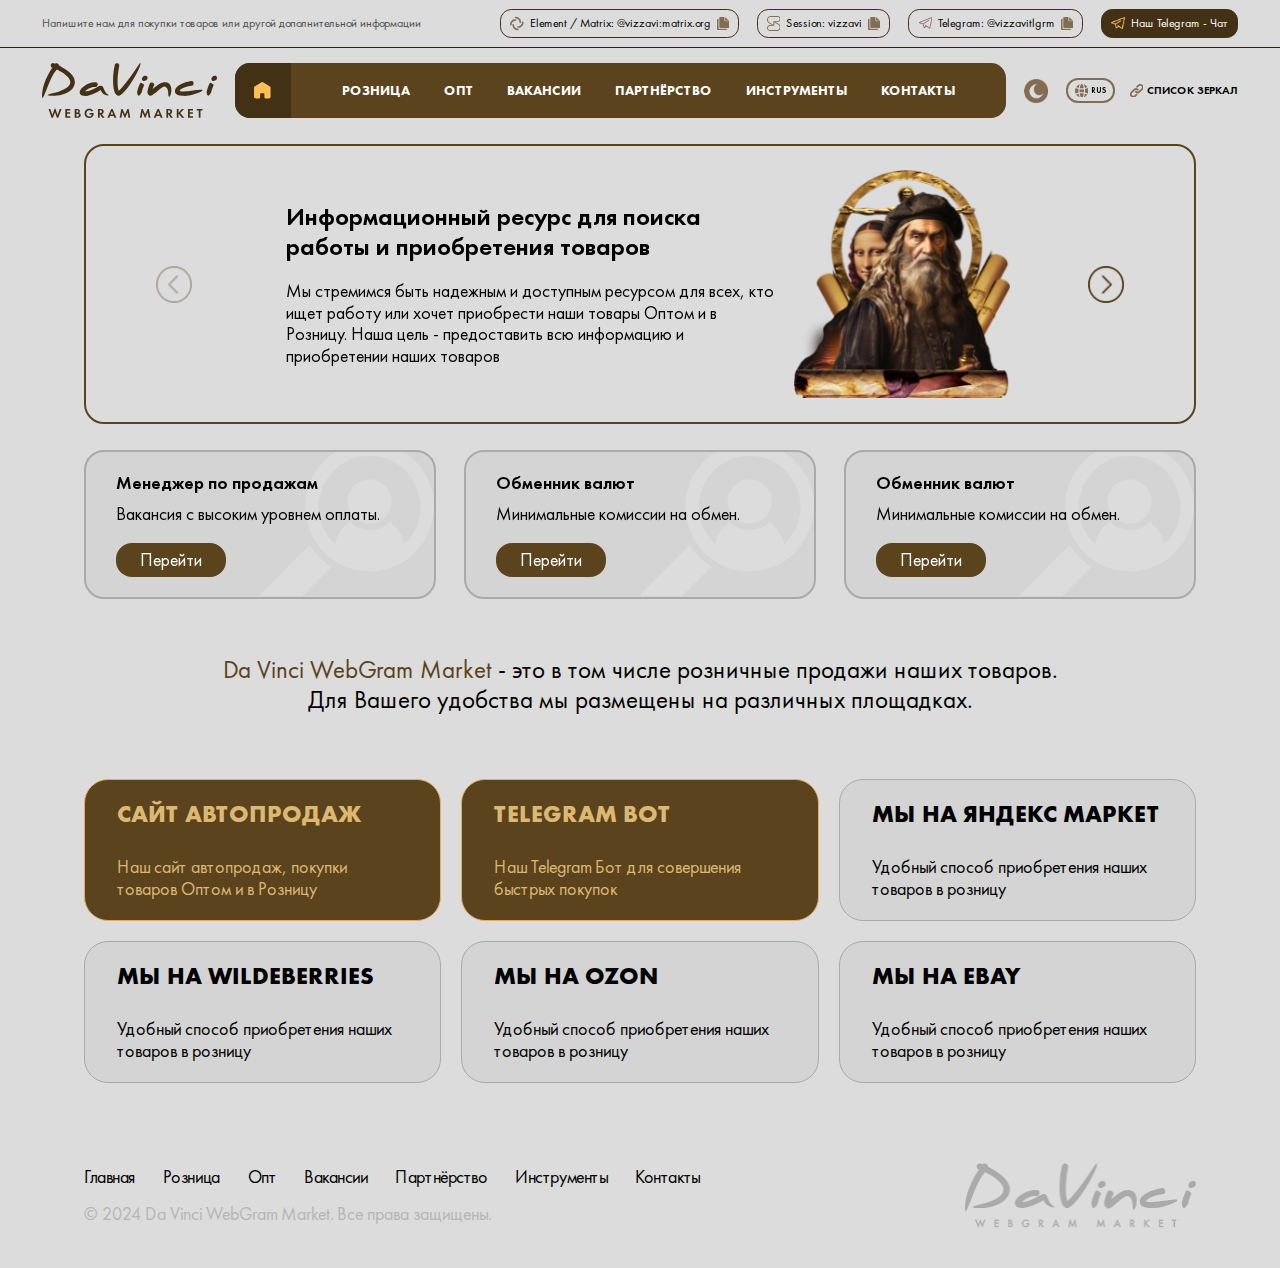
==== index.html @ bd1dcdf9 "first commit" ====
<!DOCTYPE html>
<html data-theme="light" lang="ru">

<head>
    <meta charset="UTF-8">
    <meta name="viewport" content="width=device-width, initial-scale=1.0">
    <meta name="description" content="">
    <meta name="keywords" content="">
    <link rel="stylesheet" href="css/libs.min.css">
    <link rel="stylesheet" href="css/style.min.css">
    <title>Главная</title>
</head>


<body class="m-page">
    <div class="wrapper">
        <header class="header">
            <div class="header-top">
                <div class="container">
                    <div class="header-top__inner">
                        <div class="header-top__hint text16">
                            Напишите нам для покупки товаров или другой дополнительной информации
                        </div>

                        <div class="header-top__nav">
                            <div class="header-btn">
                                <svg xmlns="http://www.w3.org/2000/svg" xmlns:v="https://svgstorm.com" viewBox="0 0 672 747" width="672" height="747">
                                    <g fill="None" fill-opacity="0.0" stroke="#000000" stroke-opacity="0.00" stroke-width="0.3">
                                        <path d="
M 0.00 403.00 
C 0.50 403.00 1.00 403.00 1.00 403.00
C 1.00 374.04 12.32 341.80 23.31 316.31 C 34.29 290.81 48.63 270.39 66.75 249.75 C 84.88 229.11 102.17 213.46 125.23 199.23 C 148.29 185.00 175.20 172.33 202.07 166.07 C 228.94 159.82 269.58 150.82 294.23 166.77 C 318.88 182.72 313.01 228.54 285.31 236.30 C 257.60 244.07 220.52 241.16 194.92 254.92 C 169.33 268.69 150.06 278.45 130.25 300.25 C 110.44 322.05 101.31 342.58 90.22 369.22 C 79.14 395.87 89.04 434.64 68.25 457.25 C 47.45 479.85 6.36 465.00 0.00 437.00
L 0.00 747.00
L 672.00 747.00
L 672.00 344.00
C 668.80 372.00 660.78 404.70 649.08 430.08 C 637.37 455.45 624.08 476.08 605.75 496.75 C 587.43 517.42 570.44 533.04 547.30 547.30 C 524.17 561.56 497.68 574.47 470.78 580.78 C 443.87 587.09 402.31 596.21 377.77 580.23 C 353.23 564.25 358.68 519.25 386.08 511.08 C 413.47 502.90 451.52 505.89 477.08 492.08 C 502.63 478.26 521.96 468.57 541.75 446.75 C 561.55 424.93 570.70 404.43 581.78 377.78 C 592.85 351.12 582.96 312.37 603.75 289.75 C 624.54 267.14 665.67 281.96 672.00 310.00
L 672.00 0.00
L 0.00 0.00
L 0.00 403.00
M 303.00 37.00 
C 329.59 39.57 361.33 47.02 385.68 57.32 C 410.03 67.62 430.51 79.87 450.75 96.25 C 470.99 112.62 485.77 127.95 500.77 149.23 C 515.77 170.51 528.05 191.49 536.78 217.22 C 545.50 242.96 552.16 276.01 552.00 305.00 C 551.84 333.99 522.34 356.19 493.77 343.23 C 465.21 330.27 470.97 293.64 466.01 267.99 C 461.04 242.35 449.59 216.52 434.08 195.92 C 418.57 175.32 403.04 159.16 380.75 146.25 C 358.46 133.34 329.86 120.43 303.00 120.00 C 276.14 119.57 241.43 113.34 241.02 78.98 C 240.62 44.61 273.71 34.17 303.00 37.00
M 169.00 400.00 
C 202.46 405.43 201.79 441.84 204.00 468.00 C 206.20 494.17 218.96 521.65 232.75 543.25 C 246.55 564.84 262.21 581.19 283.70 595.30 C 305.18 609.42 331.04 622.63 357.22 625.78 C 383.41 628.93 419.66 625.37 428.92 657.08 C 438.19 688.78 411.26 711.54 382.00 710.00 C 352.74 708.46 321.73 702.95 295.92 693.08 C 270.12 683.20 250.10 672.29 228.75 656.25 C 207.41 640.21 193.44 626.20 176.75 605.25 C 160.05 584.31 150.20 564.10 139.07 538.93 C 127.95 513.75 124.17 482.52 121.00 454.00 C 117.83 425.48 135.15 394.50 169.00 400.00 Z" />
                                    </g>
                                    <g fill="None" fill-opacity="0.0" stroke="#FEBE51" stroke-opacity="0.98" stroke-width="0.3">
                                        <path d="
M 303.00 37.00 
C 273.71 34.17 240.62 44.61 241.02 78.98 C 241.43 113.34 276.14 119.57 303.00 120.00 C 329.86 120.43 358.46 133.34 380.75 146.25 C 403.04 159.16 418.57 175.32 434.08 195.92 C 449.59 216.52 461.04 242.35 466.01 267.99 C 470.97 293.64 465.21 330.27 493.77 343.23 C 522.34 356.19 551.84 333.99 552.00 305.00 C 552.16 276.01 545.50 242.96 536.78 217.22 C 528.05 191.49 515.77 170.51 500.77 149.23 C 485.77 127.95 470.99 112.62 450.75 96.25 C 430.51 79.87 410.03 67.62 385.68 57.32 C 361.33 47.02 329.59 39.57 303.00 37.00 Z" />
                                    </g>
                                    <g fill="None" fill-opacity="0.0" stroke="#FEBE50" stroke-opacity="0.98" stroke-width="0.3">
                                        <path d="
M 1.00 403.00 
C 1.00 405.84 1.79 409.98 0.00 412.00
L 0.00 437.00
C 6.36 465.00 47.45 479.85 68.25 457.25 C 89.04 434.64 79.14 395.87 90.22 369.22 C 101.31 342.58 110.44 322.05 130.25 300.25 C 150.06 278.45 169.33 268.69 194.92 254.92 C 220.52 241.16 257.60 244.07 285.31 236.30 C 313.01 228.54 318.88 182.72 294.23 166.77 C 269.58 150.82 228.94 159.82 202.07 166.07 C 175.20 172.33 148.29 185.00 125.23 199.23 C 102.17 213.46 84.88 229.11 66.75 249.75 C 48.63 270.39 34.29 290.81 23.31 316.31 C 12.32 341.80 1.00 374.04 1.00 403.00 Z" />
                                    </g>
                                    <g fill="None" fill-opacity="0.0" stroke="#FEBE51" stroke-opacity="0.98" stroke-width="0.3">
                                        <path d="
M 672.00 344.00 
L 672.00 310.00
C 665.67 281.96 624.54 267.14 603.75 289.75 C 582.96 312.37 592.85 351.12 581.78 377.78 C 570.70 404.43 561.55 424.93 541.75 446.75 C 521.96 468.57 502.63 478.26 477.08 492.08 C 451.52 505.89 413.47 502.90 386.08 511.08 C 358.68 519.25 353.23 564.25 377.77 580.23 C 402.31 596.21 443.87 587.09 470.78 580.78 C 497.68 574.47 524.17 561.56 547.30 547.30 C 570.44 533.04 587.43 517.42 605.75 496.75 C 624.08 476.08 637.37 455.45 649.08 430.08 C 660.78 404.70 668.80 372.00 672.00 344.00 Z" />
                                    </g>
                                    <g fill="None" fill-opacity="0.0" stroke="#FEBE50" stroke-opacity="0.98" stroke-width="0.3">
                                        <path d="
M 169.00 400.00 
C 135.15 394.50 117.83 425.48 121.00 454.00 C 124.17 482.52 127.95 513.75 139.07 538.93 C 150.20 564.10 160.05 584.31 176.75 605.25 C 193.44 626.20 207.41 640.21 228.75 656.25 C 250.10 672.29 270.12 683.20 295.92 693.08 C 321.73 702.95 352.74 708.46 382.00 710.00 C 411.26 711.54 438.19 688.78 428.92 657.08 C 419.66 625.37 383.41 628.93 357.22 625.78 C 331.04 622.63 305.18 609.42 283.70 595.30 C 262.21 581.19 246.55 564.84 232.75 543.25 C 218.96 521.65 206.20 494.17 204.00 468.00 C 201.79 441.84 202.46 405.43 169.00 400.00 Z" />
                                    </g>
                                    <g fill="None" fill-opacity="0.0" stroke="#FFC153" stroke-opacity="0.28" stroke-width="0.3">
                                        <path d="
M 0.00 412.00 
C 1.79 409.98 1.00 405.84 1.00 403.00
C 1.00 403.00 0.50 403.00 0.00 403.00
L 0.00 412.00 Z" />
                                    </g>
                                    <g fill="#000000" fill-opacity="0.00" stroke="None">
                                        <path d="
M 0.00 403.00 
C 0.50 403.00 1.00 403.00 1.00 403.00
C 1.00 374.04 12.32 341.80 23.31 316.31 C 34.29 290.81 48.63 270.39 66.75 249.75 C 84.88 229.11 102.17 213.46 125.23 199.23 C 148.29 185.00 175.20 172.33 202.07 166.07 C 228.94 159.82 269.58 150.82 294.23 166.77 C 318.88 182.72 313.01 228.54 285.31 236.30 C 257.60 244.07 220.52 241.16 194.92 254.92 C 169.33 268.69 150.06 278.45 130.25 300.25 C 110.44 322.05 101.31 342.58 90.22 369.22 C 79.14 395.87 89.04 434.64 68.25 457.25 C 47.45 479.85 6.36 465.00 0.00 437.00
L 0.00 747.00
L 672.00 747.00
L 672.00 344.00
C 668.80 372.00 660.78 404.70 649.08 430.08 C 637.37 455.45 624.08 476.08 605.75 496.75 C 587.43 517.42 570.44 533.04 547.30 547.30 C 524.17 561.56 497.68 574.47 470.78 580.78 C 443.87 587.09 402.31 596.21 377.77 580.23 C 353.23 564.25 358.68 519.25 386.08 511.08 C 413.47 502.90 451.52 505.89 477.08 492.08 C 502.63 478.26 521.96 468.57 541.75 446.75 C 561.55 424.93 570.70 404.43 581.78 377.78 C 592.85 351.12 582.96 312.37 603.75 289.75 C 624.54 267.14 665.67 281.96 672.00 310.00
L 672.00 0.00
L 0.00 0.00
L 0.00 403.00
M 303.00 37.00 
C 329.59 39.57 361.33 47.02 385.68 57.32 C 410.03 67.62 430.51 79.87 450.75 96.25 C 470.99 112.62 485.77 127.95 500.77 149.23 C 515.77 170.51 528.05 191.49 536.78 217.22 C 545.50 242.96 552.16 276.01 552.00 305.00 C 551.84 333.99 522.34 356.19 493.77 343.23 C 465.21 330.27 470.97 293.64 466.01 267.99 C 461.04 242.35 449.59 216.52 434.08 195.92 C 418.57 175.32 403.04 159.16 380.75 146.25 C 358.46 133.34 329.86 120.43 303.00 120.00 C 276.14 119.57 241.43 113.34 241.02 78.98 C 240.62 44.61 273.71 34.17 303.00 37.00
M 169.00 400.00 
C 202.46 405.43 201.79 441.84 204.00 468.00 C 206.20 494.17 218.96 521.65 232.75 543.25 C 246.55 564.84 262.21 581.19 283.70 595.30 C 305.18 609.42 331.04 622.63 357.22 625.78 C 383.41 628.93 419.66 625.37 428.92 657.08 C 438.19 688.78 411.26 711.54 382.00 710.00 C 352.74 708.46 321.73 702.95 295.92 693.08 C 270.12 683.20 250.10 672.29 228.75 656.25 C 207.41 640.21 193.44 626.20 176.75 605.25 C 160.05 584.31 150.20 564.10 139.07 538.93 C 127.95 513.75 124.17 482.52 121.00 454.00 C 117.83 425.48 135.15 394.50 169.00 400.00 Z" />
                                    </g>
                                    <g fill="#FEBE51" fill-opacity="0.98" stroke="None">
                                        <path d="
M 303.00 37.00 
C 273.71 34.17 240.62 44.61 241.02 78.98 C 241.43 113.34 276.14 119.57 303.00 120.00 C 329.86 120.43 358.46 133.34 380.75 146.25 C 403.04 159.16 418.57 175.32 434.08 195.92 C 449.59 216.52 461.04 242.35 466.01 267.99 C 470.97 293.64 465.21 330.27 493.77 343.23 C 522.34 356.19 551.84 333.99 552.00 305.00 C 552.16 276.01 545.50 242.96 536.78 217.22 C 528.05 191.49 515.77 170.51 500.77 149.23 C 485.77 127.95 470.99 112.62 450.75 96.25 C 430.51 79.87 410.03 67.62 385.68 57.32 C 361.33 47.02 329.59 39.57 303.00 37.00 Z" />
                                    </g>
                                    <g fill="#FEBE50" fill-opacity="0.98" stroke="None">
                                        <path d="
M 1.00 403.00 
C 1.00 405.84 1.79 409.98 0.00 412.00
L 0.00 437.00
C 6.36 465.00 47.45 479.85 68.25 457.25 C 89.04 434.64 79.14 395.87 90.22 369.22 C 101.31 342.58 110.44 322.05 130.25 300.25 C 150.06 278.45 169.33 268.69 194.92 254.92 C 220.52 241.16 257.60 244.07 285.31 236.30 C 313.01 228.54 318.88 182.72 294.23 166.77 C 269.58 150.82 228.94 159.82 202.07 166.07 C 175.20 172.33 148.29 185.00 125.23 199.23 C 102.17 213.46 84.88 229.11 66.75 249.75 C 48.63 270.39 34.29 290.81 23.31 316.31 C 12.32 341.80 1.00 374.04 1.00 403.00 Z" />
                                    </g>
                                    <g fill="#FEBE51" fill-opacity="0.98" stroke="None">
                                        <path d="
M 672.00 344.00 
L 672.00 310.00
C 665.67 281.96 624.54 267.14 603.75 289.75 C 582.96 312.37 592.85 351.12 581.78 377.78 C 570.70 404.43 561.55 424.93 541.75 446.75 C 521.96 468.57 502.63 478.26 477.08 492.08 C 451.52 505.89 413.47 502.90 386.08 511.08 C 358.68 519.25 353.23 564.25 377.77 580.23 C 402.31 596.21 443.87 587.09 470.78 580.78 C 497.68 574.47 524.17 561.56 547.30 547.30 C 570.44 533.04 587.43 517.42 605.75 496.75 C 624.08 476.08 637.37 455.45 649.08 430.08 C 660.78 404.70 668.80 372.00 672.00 344.00 Z" />
                                    </g>
                                    <g fill="#FEBE50" fill-opacity="0.98" stroke="None">
                                        <path d="
M 169.00 400.00 
C 135.15 394.50 117.83 425.48 121.00 454.00 C 124.17 482.52 127.95 513.75 139.07 538.93 C 150.20 564.10 160.05 584.31 176.75 605.25 C 193.44 626.20 207.41 640.21 228.75 656.25 C 250.10 672.29 270.12 683.20 295.92 693.08 C 321.73 702.95 352.74 708.46 382.00 710.00 C 411.26 711.54 438.19 688.78 428.92 657.08 C 419.66 625.37 383.41 628.93 357.22 625.78 C 331.04 622.63 305.18 609.42 283.70 595.30 C 262.21 581.19 246.55 564.84 232.75 543.25 C 218.96 521.65 206.20 494.17 204.00 468.00 C 201.79 441.84 202.46 405.43 169.00 400.00 Z" />
                                    </g>
                                    <g fill="#FFC153" fill-opacity="0.28" stroke="None">
                                        <path d="
M 0.00 412.00 
C 1.79 409.98 1.00 405.84 1.00 403.00
C 1.00 403.00 0.50 403.00 0.00 403.00
L 0.00 412.00 Z" />
                                    </g>
                                </svg>
                                <div class="header-btn__title">
                                    Element / Matrix: @vizzavi:matrix.org
                                </div>
                                <button data-copy="@vizzavi:matrix.org" class="header-btn__copy copy-btn">
                                    <img class="_view1" src="img/copy.png" alt="">
                                    <img class="_view2" src="img/copy3.png" alt="">
                                </button>
                            </div>
                            <div class="header-btn">
                                <svg xmlns="http://www.w3.org/2000/svg" xmlns:v="https://svgstorm.com" viewBox="0 0 672 747" width="672" height="747">
                                    <g fill="None" fill-opacity="0.0" stroke="#000000" stroke-opacity="0.00" stroke-width="0.3">
                                        <path d="
M 0.00 176.00 
C 6.53 78.52 92.73 1.00 190.00 1.00
C 189.96 1.00 190.00 0.00 190.00 0.00
L 0.00 0.00
L 0.00 176.00 Z" />
                                    </g>
                                    <g fill="None" fill-opacity="0.0" stroke="#FFBD54" stroke-opacity="0.25" stroke-width="0.3">
                                        <path d="
M 190.00 1.00 
C 213.00 1.00 236.00 1.00 259.00 1.00
C 258.96 1.00 259.00 0.00 259.00 0.00
L 190.00 0.00
C 190.00 0.00 189.96 1.00 190.00 1.00 Z" />
                                    </g>
                                    <g fill="None" fill-opacity="0.0" stroke="#FEBE50" stroke-opacity="0.44" stroke-width="0.3">
                                        <path d="
M 259.00 1.00 
C 310.33 1.00 361.67 1.00 413.00 1.00
C 412.96 1.00 413.00 0.00 413.00 0.00
L 259.00 0.00
C 259.00 0.00 258.96 1.00 259.00 1.00 Z" />
                                    </g>
                                    <g fill="None" fill-opacity="0.0" stroke="#FFBD53" stroke-opacity="0.25" stroke-width="0.3">
                                        <path d="
M 413.00 1.00 
C 449.33 1.00 485.67 1.00 522.00 1.00
C 521.96 1.00 522.00 0.00 522.00 0.00
L 413.00 0.00
C 413.00 0.00 412.96 1.00 413.00 1.00 Z" />
                                    </g>
                                    <g fill="None" fill-opacity="0.0" stroke="#000000" stroke-opacity="0.00" stroke-width="0.3">
                                        <path d="
M 522.00 1.00 
C 598.02 1.00 665.42 62.68 672.00 138.00
L 672.00 0.00
L 522.00 0.00
C 522.00 0.00 521.96 1.00 522.00 1.00 Z" />
                                    </g>
                                    <g fill="None" fill-opacity="0.0" stroke="#FEBE51" stroke-opacity="0.98" stroke-width="0.3">
                                        <path d="
M 0.00 176.00 
L 0.00 182.00
C 1.63 187.26 1.69 195.81 0.00 201.00
L 0.00 205.00
C 3.09 229.19 10.67 257.62 21.77 279.23 C 32.87 300.84 45.27 317.34 62.25 334.75 C 79.23 352.16 99.65 362.16 119.70 374.30 C 139.74 386.45 161.67 396.28 181.69 408.31 C 201.72 420.33 225.87 428.93 241.00 446.00
C 212.43 447.53 176.19 447.17 148.00 447.00 C 119.81 446.83 94.99 455.40 72.75 468.75 C 50.51 482.11 37.77 494.56 23.75 515.75 C 9.72 536.94 2.59 564.17 0.00 589.00
L 0.00 598.00
C 2.94 628.68 10.48 660.86 30.30 685.70 C 50.13 710.54 67.92 724.20 97.69 736.31 C 127.47 748.41 172.07 746.00 206.00 746.00
C 216.67 746.00 227.33 746.00 238.00 746.00
C 311.00 746.00 384.00 746.00 457.00 746.00
C 463.33 746.00 469.67 746.00 476.00 746.00
C 528.21 746.00 576.74 728.80 614.25 692.25 C 651.75 655.69 669.63 608.84 672.00 558.00
L 672.00 552.00
C 670.22 521.05 660.09 483.76 644.70 457.31 C 629.30 430.85 611.13 409.95 586.25 392.75 C 561.38 375.54 534.67 363.38 508.92 348.08 C 483.18 332.77 454.02 321.82 432.00 302.00
C 459.86 298.40 496.92 299.93 525.00 300.00 C 553.08 300.07 576.15 290.04 599.23 278.23 C 622.31 266.42 633.14 251.68 646.92 230.92 C 660.70 210.16 668.95 184.38 672.00 160.00
L 672.00 156.00
C 670.42 152.73 670.29 146.20 672.00 143.00
L 672.00 138.00
C 665.42 62.68 598.02 1.00 522.00 1.00
C 485.67 1.00 449.33 1.00 413.00 1.00
C 361.67 1.00 310.33 1.00 259.00 1.00
C 236.00 1.00 213.00 1.00 190.00 1.00
C 92.73 1.00 6.53 78.52 0.00 176.00
M 495.00 46.00 
C 506.26 46.00 520.60 45.74 531.22 46.78 C 541.85 47.81 552.12 49.80 561.22 53.78 C 570.33 57.75 577.14 61.51 584.75 67.25 C 592.35 73.00 597.70 78.96 603.75 86.25 C 609.80 93.54 613.46 100.44 617.92 109.08 C 622.39 117.71 624.82 127.93 626.00 138.00 C 627.18 148.07 627.34 161.99 624.67 171.67 C 622.00 181.35 619.45 191.20 614.70 199.69 C 609.94 208.19 605.95 214.29 599.25 221.25 C 592.55 228.21 587.29 232.92 579.25 238.25 C 571.22 243.59 563.71 246.83 553.98 249.98 C 544.24 253.12 533.30 255.87 522.00 256.00 C 510.70 256.13 496.83 255.92 485.00 256.00 C 473.17 256.08 460.02 255.90 448.00 256.00 C 435.98 256.10 423.01 255.83 411.00 256.00 C 398.99 256.17 384.68 255.65 373.00 256.00 C 361.32 256.35 346.75 255.21 336.00 256.00 C 325.25 256.79 316.68 260.09 314.07 271.07 C 311.47 282.05 313.43 295.99 313.00 308.00 C 312.57 320.01 313.04 332.52 313.00 345.00 C 312.96 357.48 312.69 368.96 313.00 382.00 C 313.31 395.04 312.12 404.93 313.00 419.00 C 313.88 433.07 300.70 424.07 292.92 419.08 C 285.14 414.09 276.77 410.76 268.92 406.08 C 261.08 401.40 253.24 397.19 245.30 392.70 C 237.37 388.20 229.20 384.33 221.31 379.69 C 213.41 375.06 205.02 370.33 196.92 366.08 C 188.83 361.82 181.40 356.84 173.30 352.70 C 165.21 348.55 157.30 343.98 149.30 339.70 C 141.31 335.41 133.45 331.06 125.77 326.23 C 118.09 321.40 110.57 316.18 103.30 310.70 C 96.04 305.21 90.75 299.10 84.75 292.25 C 78.74 285.41 73.73 278.95 69.08 270.92 C 64.43 262.89 59.83 254.73 56.22 245.78 C 52.62 236.82 50.00 226.86 48.01 216.99 C 46.02 207.12 44.45 193.55 45.00 183.00 C 45.55 172.45 48.50 161.62 50.93 151.93 C 53.35 142.23 57.42 133.28 61.77 124.77 C 66.12 116.26 70.26 109.32 76.25 102.25 C 82.23 95.18 87.32 89.55 94.25 83.25 C 101.17 76.95 107.24 72.45 115.25 67.25 C 123.25 62.04 131.72 58.61 141.07 55.07 C 150.43 51.54 160.01 49.36 170.67 47.67 C 181.33 45.98 194.19 45.78 206.00 46.00 C 217.81 46.22 230.82 45.91 243.00 46.00 C 255.18 46.09 268.69 45.96 281.00 46.00 C 293.31 46.04 305.68 45.98 318.00 46.00 C 330.32 46.02 342.67 45.99 355.00 46.00 C 367.33 46.01 379.67 46.00 392.00 46.00
C 400.66 45.26 409.64 45.00 418.00 45.00
C 439.33 45.00 460.67 45.00 482.00 45.00
C 486.41 45.00 491.34 45.65 495.00 46.00
M 173.00 491.00 
C 177.39 490.58 182.93 490.00 188.00 490.00
C 201.62 490.00 215.40 490.18 229.00 490.00 C 242.60 489.82 257.56 490.45 271.00 490.00 C 284.44 489.55 299.02 491.06 312.00 490.00 C 324.98 488.94 339.76 493.72 350.69 486.70 C 361.63 479.67 358.63 466.62 359.00 454.00 C 359.37 441.38 359.01 425.57 359.00 412.00 C 358.99 398.43 359.42 385.41 359.00 371.00 C 358.58 356.59 360.08 344.56 359.00 329.00 C 357.92 313.44 372.46 323.35 381.23 328.77 C 389.99 334.19 398.77 338.28 407.70 343.31 C 416.62 348.33 425.61 353.63 434.70 358.30 C 443.78 362.98 452.29 367.88 461.25 372.75 C 470.20 377.62 479.49 382.54 488.23 387.77 C 496.97 393.00 505.85 397.29 514.70 402.31 C 523.54 407.32 532.87 412.33 541.70 417.31 C 550.52 422.28 558.67 428.15 566.75 434.25 C 574.84 440.35 581.30 446.21 587.77 454.23 C 594.24 462.25 600.11 469.80 604.92 479.08 C 609.73 488.36 615.53 496.29 617.98 507.02 C 620.42 517.76 624.85 529.47 626.00 541.00 C 627.14 552.53 627.02 567.78 625.00 579.00 C 622.99 590.22 619.35 601.19 615.23 611.23 C 611.11 621.27 606.78 630.18 600.70 638.70 C 594.61 647.22 588.79 652.88 581.25 660.25 C 573.71 667.62 566.95 673.50 557.77 678.77 C 548.59 684.04 540.54 688.25 529.92 691.92 C 519.31 695.60 508.01 698.30 495.98 699.98 C 483.94 701.65 469.16 700.88 456.00 701.00 C 442.84 701.12 427.53 700.94 414.00 701.00 C 400.47 701.06 386.71 700.97 373.00 701.00 C 359.29 701.03 344.80 700.98 331.00 701.00 C 317.20 701.02 302.76 700.97 289.00 701.00 C 275.24 701.03 261.66 700.94 248.00 701.00 C 234.34 701.06 219.46 700.88 206.00 701.00 C 192.54 701.12 177.97 700.73 165.00 701.00 C 152.03 701.27 137.73 700.50 126.33 697.67 C 114.92 694.85 106.80 691.15 97.30 685.70 C 87.81 680.24 82.08 674.40 74.25 666.75 C 66.42 659.10 61.76 651.92 56.69 642.31 C 51.63 632.69 48.93 622.40 46.67 611.33 C 44.41 600.26 45.34 584.73 47.93 573.93 C 50.52 563.13 53.50 553.35 59.25 544.25 C 65.01 535.16 69.54 528.03 77.75 520.75 C 85.97 513.47 91.33 508.43 101.23 503.23 C 111.13 498.02 121.53 494.94 133.22 493.22 C 144.91 491.50 160.51 491.00 173.00 491.00 Z" />
                                    </g>
                                    <g fill="None" fill-opacity="0.0" stroke="#FFBF4D" stroke-opacity="0.08" stroke-width="0.3">
                                        <path d="
M 393.00 46.00 
C 401.33 46.00 409.67 46.00 418.00 46.00
C 417.96 46.00 418.00 45.00 418.00 45.00
C 409.64 45.00 400.66 45.26 393.00 46.00 Z" />
                                    </g>
                                    <g fill="None" fill-opacity="0.0" stroke="#FE8080" stroke-opacity="0.01" stroke-width="0.3">
                                        <path d="
M 418.00 46.00 
C 439.33 46.00 460.67 46.00 482.00 46.00
C 481.96 46.00 482.00 45.00 482.00 45.00
C 460.67 45.00 439.33 45.00 418.00 45.00
C 418.00 45.00 417.96 46.00 418.00 46.00 Z" />
                                    </g>
                                    <g fill="None" fill-opacity="0.0" stroke="#FFBE50" stroke-opacity="0.12" stroke-width="0.3">
                                        <path d="
M 482.00 46.00 
C 486.33 46.00 490.67 46.00 495.00 46.00
C 491.34 45.65 486.41 45.00 482.00 45.00
C 482.00 45.00 481.96 46.00 482.00 46.00 Z" />
                                    </g>
                                    <g fill="None" fill-opacity="0.0" stroke="#000000" stroke-opacity="0.00" stroke-width="0.3">
                                        <path d="
M 495.00 46.00 
C 490.67 46.00 486.33 46.00 482.00 46.00
C 460.67 46.00 439.33 46.00 418.00 46.00
C 409.67 46.00 401.33 46.00 393.00 46.00
C 379.67 46.00 367.33 46.01 355.00 46.00 C 342.67 45.99 330.32 46.02 318.00 46.00 C 305.68 45.98 293.31 46.04 281.00 46.00 C 268.69 45.96 255.18 46.09 243.00 46.00 C 230.82 45.91 217.81 46.22 206.00 46.00 C 194.19 45.78 181.33 45.98 170.67 47.67 C 160.01 49.36 150.43 51.54 141.07 55.07 C 131.72 58.61 123.25 62.04 115.25 67.25 C 107.24 72.45 101.17 76.95 94.25 83.25 C 87.32 89.55 82.23 95.18 76.25 102.25 C 70.26 109.32 66.12 116.26 61.77 124.77 C 57.42 133.28 53.35 142.23 50.93 151.93 C 48.50 161.62 45.55 172.45 45.00 183.00 C 44.45 193.55 46.02 207.12 48.01 216.99 C 50.00 226.86 52.62 236.82 56.22 245.78 C 59.83 254.73 64.43 262.89 69.08 270.92 C 73.73 278.95 78.74 285.41 84.75 292.25 C 90.75 299.10 96.04 305.21 103.30 310.70 C 110.57 316.18 118.09 321.40 125.77 326.23 C 133.45 331.06 141.31 335.41 149.30 339.70 C 157.30 343.98 165.21 348.55 173.30 352.70 C 181.40 356.84 188.83 361.82 196.92 366.08 C 205.02 370.33 213.41 375.06 221.31 379.69 C 229.20 384.33 237.37 388.20 245.30 392.70 C 253.24 397.19 261.08 401.40 268.92 406.08 C 276.77 410.76 285.14 414.09 292.92 419.08 C 300.70 424.07 313.88 433.07 313.00 419.00 C 312.12 404.93 313.31 395.04 313.00 382.00 C 312.69 368.96 312.96 357.48 313.00 345.00 C 313.04 332.52 312.57 320.01 313.00 308.00 C 313.43 295.99 311.47 282.05 314.07 271.07 C 316.68 260.09 325.25 256.79 336.00 256.00 C 346.75 255.21 361.32 256.35 373.00 256.00 C 384.68 255.65 398.99 256.17 411.00 256.00 C 423.01 255.83 435.98 256.10 448.00 256.00 C 460.02 255.90 473.17 256.08 485.00 256.00 C 496.83 255.92 510.70 256.13 522.00 256.00 C 533.30 255.87 544.24 253.12 553.98 249.98 C 563.71 246.83 571.22 243.59 579.25 238.25 C 587.29 232.92 592.55 228.21 599.25 221.25 C 605.95 214.29 609.94 208.19 614.70 199.69 C 619.45 191.20 622.00 181.35 624.67 171.67 C 627.34 161.99 627.18 148.07 626.00 138.00 C 624.82 127.93 622.39 117.71 617.92 109.08 C 613.46 100.44 609.80 93.54 603.75 86.25 C 597.70 78.96 592.35 73.00 584.75 67.25 C 577.14 61.51 570.33 57.75 561.22 53.78 C 552.12 49.80 541.85 47.81 531.22 46.78 C 520.60 45.74 506.26 46.00 495.00 46.00 Z" />
                                    </g>
                                    <g fill="None" fill-opacity="0.0" stroke="#FEBF51" stroke-opacity="0.51" stroke-width="0.3">
                                        <path d="
M 672.00 156.00 
L 672.00 143.00
C 670.29 146.20 670.42 152.73 672.00 156.00 Z" />
                                    </g>
                                    <g fill="None" fill-opacity="0.0" stroke="#000000" stroke-opacity="0.00" stroke-width="0.3">
                                        <path d="
M 672.00 552.00 
L 672.00 160.00
C 668.95 184.38 660.70 210.16 646.92 230.92 C 633.14 251.68 622.31 266.42 599.23 278.23 C 576.15 290.04 553.08 300.07 525.00 300.00 C 496.92 299.93 459.86 298.40 432.00 302.00
C 454.02 321.82 483.18 332.77 508.92 348.08 C 534.67 363.38 561.38 375.54 586.25 392.75 C 611.13 409.95 629.30 430.85 644.70 457.31 C 660.09 483.76 670.22 521.05 672.00 552.00 Z" />
                                    </g>
                                    <g fill="None" fill-opacity="0.0" stroke="#FEBF51" stroke-opacity="0.60" stroke-width="0.3">
                                        <path d="
M 0.00 201.00 
C 1.69 195.81 1.63 187.26 0.00 182.00
L 0.00 201.00 Z" />
                                    </g>
                                    <g fill="None" fill-opacity="0.0" stroke="#000000" stroke-opacity="0.00" stroke-width="0.3">
                                        <path d="
M 0.00 589.00 
C 2.59 564.17 9.72 536.94 23.75 515.75 C 37.77 494.56 50.51 482.11 72.75 468.75 C 94.99 455.40 119.81 446.83 148.00 447.00 C 176.19 447.17 212.43 447.53 241.00 446.00
C 225.87 428.93 201.72 420.33 181.69 408.31 C 161.67 396.28 139.74 386.45 119.70 374.30 C 99.65 362.16 79.23 352.16 62.25 334.75 C 45.27 317.34 32.87 300.84 21.77 279.23 C 10.67 257.62 3.09 229.19 0.00 205.00
L 0.00 589.00 Z" />
                                    </g>
                                    <g fill="None" fill-opacity="0.0" stroke="#000000" stroke-opacity="0.00" stroke-width="0.3">
                                        <path d="
M 188.00 490.00 
C 183.61 490.42 178.07 491.00 173.00 491.00
C 160.51 491.00 144.91 491.50 133.22 493.22 C 121.53 494.94 111.13 498.02 101.23 503.23 C 91.33 508.43 85.97 513.47 77.75 520.75 C 69.54 528.03 65.01 535.16 59.25 544.25 C 53.50 553.35 50.52 563.13 47.93 573.93 C 45.34 584.73 44.41 600.26 46.67 611.33 C 48.93 622.40 51.63 632.69 56.69 642.31 C 61.76 651.92 66.42 659.10 74.25 666.75 C 82.08 674.40 87.81 680.24 97.30 685.70 C 106.80 691.15 114.92 694.85 126.33 697.67 C 137.73 700.50 152.03 701.27 165.00 701.00 C 177.97 700.73 192.54 701.12 206.00 701.00 C 219.46 700.88 234.34 701.06 248.00 701.00 C 261.66 700.94 275.24 701.03 289.00 701.00 C 302.76 700.97 317.20 701.02 331.00 701.00 C 344.80 700.98 359.29 701.03 373.00 701.00 C 386.71 700.97 400.47 701.06 414.00 701.00 C 427.53 700.94 442.84 701.12 456.00 701.00 C 469.16 700.88 483.94 701.65 495.98 699.98 C 508.01 698.30 519.31 695.60 529.92 691.92 C 540.54 688.25 548.59 684.04 557.77 678.77 C 566.95 673.50 573.71 667.62 581.25 660.25 C 588.79 652.88 594.61 647.22 600.70 638.70 C 606.78 630.18 611.11 621.27 615.23 611.23 C 619.35 601.19 622.99 590.22 625.00 579.00 C 627.02 567.78 627.14 552.53 626.00 541.00 C 624.85 529.47 620.42 517.76 617.98 507.02 C 615.53 496.29 609.73 488.36 604.92 479.08 C 600.11 469.80 594.24 462.25 587.77 454.23 C 581.30 446.21 574.84 440.35 566.75 434.25 C 558.67 428.15 550.52 422.28 541.70 417.31 C 532.87 412.33 523.54 407.32 514.70 402.31 C 505.85 397.29 496.97 393.00 488.23 387.77 C 479.49 382.54 470.20 377.62 461.25 372.75 C 452.29 367.88 443.78 362.98 434.70 358.30 C 425.61 353.63 416.62 348.33 407.70 343.31 C 398.77 338.28 389.99 334.19 381.23 328.77 C 372.46 323.35 357.92 313.44 359.00 329.00 C 360.08 344.56 358.58 356.59 359.00 371.00 C 359.42 385.41 358.99 398.43 359.00 412.00 C 359.01 425.57 359.37 441.38 359.00 454.00 C 358.63 466.62 361.63 479.67 350.69 486.70 C 339.76 493.72 324.98 488.94 312.00 490.00 C 299.02 491.06 284.44 489.55 271.00 490.00 C 257.56 490.45 242.60 489.82 229.00 490.00 C 215.40 490.18 201.62 490.00 188.00 490.00 Z" />
                                    </g>
                                    <g fill="None" fill-opacity="0.0" stroke="#FE8080" stroke-opacity="0.01" stroke-width="0.3">
                                        <path d="
M 173.00 491.00 
C 178.07 491.00 183.61 490.42 188.00 490.00
C 182.93 490.00 177.39 490.58 173.00 491.00 Z" />
                                    </g>
                                    <g fill="None" fill-opacity="0.0" stroke="#000000" stroke-opacity="0.00" stroke-width="0.3">
                                        <path d="
M 476.00 746.00 
C 476.04 746.00 476.00 747.00 476.00 747.00
L 672.00 747.00
L 672.00 558.00
C 669.63 608.84 651.75 655.69 614.25 692.25 C 576.74 728.80 528.21 746.00 476.00 746.00 Z" />
                                    </g>
                                    <g fill="None" fill-opacity="0.0" stroke="#000000" stroke-opacity="0.00" stroke-width="0.3">
                                        <path d="
M 0.00 747.00 
L 206.00 747.00
C 206.00 746.50 206.00 746.00 206.00 746.00
C 172.07 746.00 127.47 748.41 97.69 736.31 C 67.92 724.20 50.13 710.54 30.30 685.70 C 10.48 660.86 2.94 628.68 0.00 598.00
L 0.00 747.00 Z" />
                                    </g>
                                    <g fill="None" fill-opacity="0.0" stroke="#FE8080" stroke-opacity="0.01" stroke-width="0.3">
                                        <path d="
M 206.00 747.00 
L 238.00 747.00
C 238.00 746.50 238.00 746.00 238.00 746.00
C 227.33 746.00 216.67 746.00 206.00 746.00
C 206.00 746.00 206.00 746.50 206.00 747.00 Z" />
                                    </g>
                                    <g fill="None" fill-opacity="0.0" stroke="#FFBC52" stroke-opacity="0.15" stroke-width="0.3">
                                        <path d="
M 238.00 747.00 
L 457.00 747.00
C 457.00 746.50 457.00 746.00 457.00 746.00
C 384.00 746.00 311.00 746.00 238.00 746.00
C 238.00 746.00 238.00 746.50 238.00 747.00 Z" />
                                    </g>
                                    <g fill="None" fill-opacity="0.0" stroke="#FE8080" stroke-opacity="0.01" stroke-width="0.3">
                                        <path d="
M 457.00 747.00 
L 476.00 747.00
C 476.00 747.00 476.04 746.00 476.00 746.00
C 469.67 746.00 463.33 746.00 457.00 746.00
C 457.00 746.00 457.00 746.50 457.00 747.00 Z" />
                                    </g>
                                    <g fill="#000000" fill-opacity="0.00" stroke="None">
                                        <path d="
M 0.00 176.00 
C 6.53 78.52 92.73 1.00 190.00 1.00
C 189.96 1.00 190.00 0.00 190.00 0.00
L 0.00 0.00
L 0.00 176.00 Z" />
                                    </g>
                                    <g fill="#FFBD54" fill-opacity="0.25" stroke="None">
                                        <path d="
M 190.00 1.00 
C 213.00 1.00 236.00 1.00 259.00 1.00
C 258.96 1.00 259.00 0.00 259.00 0.00
L 190.00 0.00
C 190.00 0.00 189.96 1.00 190.00 1.00 Z" />
                                    </g>
                                    <g fill="#FEBE50" fill-opacity="0.44" stroke="None">
                                        <path d="
M 259.00 1.00 
C 310.33 1.00 361.67 1.00 413.00 1.00
C 412.96 1.00 413.00 0.00 413.00 0.00
L 259.00 0.00
C 259.00 0.00 258.96 1.00 259.00 1.00 Z" />
                                    </g>
                                    <g fill="#FFBD53" fill-opacity="0.25" stroke="None">
                                        <path d="
M 413.00 1.00 
C 449.33 1.00 485.67 1.00 522.00 1.00
C 521.96 1.00 522.00 0.00 522.00 0.00
L 413.00 0.00
C 413.00 0.00 412.96 1.00 413.00 1.00 Z" />
                                    </g>
                                    <g fill="#000000" fill-opacity="0.00" stroke="None">
                                        <path d="
M 522.00 1.00 
C 598.02 1.00 665.42 62.68 672.00 138.00
L 672.00 0.00
L 522.00 0.00
C 522.00 0.00 521.96 1.00 522.00 1.00 Z" />
                                    </g>
                                    <g fill="#FEBE51" fill-opacity="0.98" stroke="None">
                                        <path d="
M 0.00 176.00 
L 0.00 182.00
C 1.63 187.26 1.69 195.81 0.00 201.00
L 0.00 205.00
C 3.09 229.19 10.67 257.62 21.77 279.23 C 32.87 300.84 45.27 317.34 62.25 334.75 C 79.23 352.16 99.65 362.16 119.70 374.30 C 139.74 386.45 161.67 396.28 181.69 408.31 C 201.72 420.33 225.87 428.93 241.00 446.00
C 212.43 447.53 176.19 447.17 148.00 447.00 C 119.81 446.83 94.99 455.40 72.75 468.75 C 50.51 482.11 37.77 494.56 23.75 515.75 C 9.72 536.94 2.59 564.17 0.00 589.00
L 0.00 598.00
C 2.94 628.68 10.48 660.86 30.30 685.70 C 50.13 710.54 67.92 724.20 97.69 736.31 C 127.47 748.41 172.07 746.00 206.00 746.00
C 216.67 746.00 227.33 746.00 238.00 746.00
C 311.00 746.00 384.00 746.00 457.00 746.00
C 463.33 746.00 469.67 746.00 476.00 746.00
C 528.21 746.00 576.74 728.80 614.25 692.25 C 651.75 655.69 669.63 608.84 672.00 558.00
L 672.00 552.00
C 670.22 521.05 660.09 483.76 644.70 457.31 C 629.30 430.85 611.13 409.95 586.25 392.75 C 561.38 375.54 534.67 363.38 508.92 348.08 C 483.18 332.77 454.02 321.82 432.00 302.00
C 459.86 298.40 496.92 299.93 525.00 300.00 C 553.08 300.07 576.15 290.04 599.23 278.23 C 622.31 266.42 633.14 251.68 646.92 230.92 C 660.70 210.16 668.95 184.38 672.00 160.00
L 672.00 156.00
C 670.42 152.73 670.29 146.20 672.00 143.00
L 672.00 138.00
C 665.42 62.68 598.02 1.00 522.00 1.00
C 485.67 1.00 449.33 1.00 413.00 1.00
C 361.67 1.00 310.33 1.00 259.00 1.00
C 236.00 1.00 213.00 1.00 190.00 1.00
C 92.73 1.00 6.53 78.52 0.00 176.00
M 495.00 46.00 
C 506.26 46.00 520.60 45.74 531.22 46.78 C 541.85 47.81 552.12 49.80 561.22 53.78 C 570.33 57.75 577.14 61.51 584.75 67.25 C 592.35 73.00 597.70 78.96 603.75 86.25 C 609.80 93.54 613.46 100.44 617.92 109.08 C 622.39 117.71 624.82 127.93 626.00 138.00 C 627.18 148.07 627.34 161.99 624.67 171.67 C 622.00 181.35 619.45 191.20 614.70 199.69 C 609.94 208.19 605.95 214.29 599.25 221.25 C 592.55 228.21 587.29 232.92 579.25 238.25 C 571.22 243.59 563.71 246.83 553.98 249.98 C 544.24 253.12 533.30 255.87 522.00 256.00 C 510.70 256.13 496.83 255.92 485.00 256.00 C 473.17 256.08 460.02 255.90 448.00 256.00 C 435.98 256.10 423.01 255.83 411.00 256.00 C 398.99 256.17 384.68 255.65 373.00 256.00 C 361.32 256.35 346.75 255.21 336.00 256.00 C 325.25 256.79 316.68 260.09 314.07 271.07 C 311.47 282.05 313.43 295.99 313.00 308.00 C 312.57 320.01 313.04 332.52 313.00 345.00 C 312.96 357.48 312.69 368.96 313.00 382.00 C 313.31 395.04 312.12 404.93 313.00 419.00 C 313.88 433.07 300.70 424.07 292.92 419.08 C 285.14 414.09 276.77 410.76 268.92 406.08 C 261.08 401.40 253.24 397.19 245.30 392.70 C 237.37 388.20 229.20 384.33 221.31 379.69 C 213.41 375.06 205.02 370.33 196.92 366.08 C 188.83 361.82 181.40 356.84 173.30 352.70 C 165.21 348.55 157.30 343.98 149.30 339.70 C 141.31 335.41 133.45 331.06 125.77 326.23 C 118.09 321.40 110.57 316.18 103.30 310.70 C 96.04 305.21 90.75 299.10 84.75 292.25 C 78.74 285.41 73.73 278.95 69.08 270.92 C 64.43 262.89 59.83 254.73 56.22 245.78 C 52.62 236.82 50.00 226.86 48.01 216.99 C 46.02 207.12 44.45 193.55 45.00 183.00 C 45.55 172.45 48.50 161.62 50.93 151.93 C 53.35 142.23 57.42 133.28 61.77 124.77 C 66.12 116.26 70.26 109.32 76.25 102.25 C 82.23 95.18 87.32 89.55 94.25 83.25 C 101.17 76.95 107.24 72.45 115.25 67.25 C 123.25 62.04 131.72 58.61 141.07 55.07 C 150.43 51.54 160.01 49.36 170.67 47.67 C 181.33 45.98 194.19 45.78 206.00 46.00 C 217.81 46.22 230.82 45.91 243.00 46.00 C 255.18 46.09 268.69 45.96 281.00 46.00 C 293.31 46.04 305.68 45.98 318.00 46.00 C 330.32 46.02 342.67 45.99 355.00 46.00 C 367.33 46.01 379.67 46.00 392.00 46.00
C 400.66 45.26 409.64 45.00 418.00 45.00
C 439.33 45.00 460.67 45.00 482.00 45.00
C 486.41 45.00 491.34 45.65 495.00 46.00
M 173.00 491.00 
C 177.39 490.58 182.93 490.00 188.00 490.00
C 201.62 490.00 215.40 490.18 229.00 490.00 C 242.60 489.82 257.56 490.45 271.00 490.00 C 284.44 489.55 299.02 491.06 312.00 490.00 C 324.98 488.94 339.76 493.72 350.69 486.70 C 361.63 479.67 358.63 466.62 359.00 454.00 C 359.37 441.38 359.01 425.57 359.00 412.00 C 358.99 398.43 359.42 385.41 359.00 371.00 C 358.58 356.59 360.08 344.56 359.00 329.00 C 357.92 313.44 372.46 323.35 381.23 328.77 C 389.99 334.19 398.77 338.28 407.70 343.31 C 416.62 348.33 425.61 353.63 434.70 358.30 C 443.78 362.98 452.29 367.88 461.25 372.75 C 470.20 377.62 479.49 382.54 488.23 387.77 C 496.97 393.00 505.85 397.29 514.70 402.31 C 523.54 407.32 532.87 412.33 541.70 417.31 C 550.52 422.28 558.67 428.15 566.75 434.25 C 574.84 440.35 581.30 446.21 587.77 454.23 C 594.24 462.25 600.11 469.80 604.92 479.08 C 609.73 488.36 615.53 496.29 617.98 507.02 C 620.42 517.76 624.85 529.47 626.00 541.00 C 627.14 552.53 627.02 567.78 625.00 579.00 C 622.99 590.22 619.35 601.19 615.23 611.23 C 611.11 621.27 606.78 630.18 600.70 638.70 C 594.61 647.22 588.79 652.88 581.25 660.25 C 573.71 667.62 566.95 673.50 557.77 678.77 C 548.59 684.04 540.54 688.25 529.92 691.92 C 519.31 695.60 508.01 698.30 495.98 699.98 C 483.94 701.65 469.16 700.88 456.00 701.00 C 442.84 701.12 427.53 700.94 414.00 701.00 C 400.47 701.06 386.71 700.97 373.00 701.00 C 359.29 701.03 344.80 700.98 331.00 701.00 C 317.20 701.02 302.76 700.97 289.00 701.00 C 275.24 701.03 261.66 700.94 248.00 701.00 C 234.34 701.06 219.46 700.88 206.00 701.00 C 192.54 701.12 177.97 700.73 165.00 701.00 C 152.03 701.27 137.73 700.50 126.33 697.67 C 114.92 694.85 106.80 691.15 97.30 685.70 C 87.81 680.24 82.08 674.40 74.25 666.75 C 66.42 659.10 61.76 651.92 56.69 642.31 C 51.63 632.69 48.93 622.40 46.67 611.33 C 44.41 600.26 45.34 584.73 47.93 573.93 C 50.52 563.13 53.50 553.35 59.25 544.25 C 65.01 535.16 69.54 528.03 77.75 520.75 C 85.97 513.47 91.33 508.43 101.23 503.23 C 111.13 498.02 121.53 494.94 133.22 493.22 C 144.91 491.50 160.51 491.00 173.00 491.00 Z" />
                                    </g>
                                    <g fill="#FFBF4D" fill-opacity="0.08" stroke="None">
                                        <path d="
M 393.00 46.00 
C 401.33 46.00 409.67 46.00 418.00 46.00
C 417.96 46.00 418.00 45.00 418.00 45.00
C 409.64 45.00 400.66 45.26 393.00 46.00 Z" />
                                    </g>
                                    <g fill="#FE8080" fill-opacity="0.01" stroke="None">
                                        <path d="
M 418.00 46.00 
C 439.33 46.00 460.67 46.00 482.00 46.00
C 481.96 46.00 482.00 45.00 482.00 45.00
C 460.67 45.00 439.33 45.00 418.00 45.00
C 418.00 45.00 417.96 46.00 418.00 46.00 Z" />
                                    </g>
                                    <g fill="#FFBE50" fill-opacity="0.12" stroke="None">
                                        <path d="
M 482.00 46.00 
C 486.33 46.00 490.67 46.00 495.00 46.00
C 491.34 45.65 486.41 45.00 482.00 45.00
C 482.00 45.00 481.96 46.00 482.00 46.00 Z" />
                                    </g>
                                    <g fill="#000000" fill-opacity="0.00" stroke="None">
                                        <path d="
M 495.00 46.00 
C 490.67 46.00 486.33 46.00 482.00 46.00
C 460.67 46.00 439.33 46.00 418.00 46.00
C 409.67 46.00 401.33 46.00 393.00 46.00
C 379.67 46.00 367.33 46.01 355.00 46.00 C 342.67 45.99 330.32 46.02 318.00 46.00 C 305.68 45.98 293.31 46.04 281.00 46.00 C 268.69 45.96 255.18 46.09 243.00 46.00 C 230.82 45.91 217.81 46.22 206.00 46.00 C 194.19 45.78 181.33 45.98 170.67 47.67 C 160.01 49.36 150.43 51.54 141.07 55.07 C 131.72 58.61 123.25 62.04 115.25 67.25 C 107.24 72.45 101.17 76.95 94.25 83.25 C 87.32 89.55 82.23 95.18 76.25 102.25 C 70.26 109.32 66.12 116.26 61.77 124.77 C 57.42 133.28 53.35 142.23 50.93 151.93 C 48.50 161.62 45.55 172.45 45.00 183.00 C 44.45 193.55 46.02 207.12 48.01 216.99 C 50.00 226.86 52.62 236.82 56.22 245.78 C 59.83 254.73 64.43 262.89 69.08 270.92 C 73.73 278.95 78.74 285.41 84.75 292.25 C 90.75 299.10 96.04 305.21 103.30 310.70 C 110.57 316.18 118.09 321.40 125.77 326.23 C 133.45 331.06 141.31 335.41 149.30 339.70 C 157.30 343.98 165.21 348.55 173.30 352.70 C 181.40 356.84 188.83 361.82 196.92 366.08 C 205.02 370.33 213.41 375.06 221.31 379.69 C 229.20 384.33 237.37 388.20 245.30 392.70 C 253.24 397.19 261.08 401.40 268.92 406.08 C 276.77 410.76 285.14 414.09 292.92 419.08 C 300.70 424.07 313.88 433.07 313.00 419.00 C 312.12 404.93 313.31 395.04 313.00 382.00 C 312.69 368.96 312.96 357.48 313.00 345.00 C 313.04 332.52 312.57 320.01 313.00 308.00 C 313.43 295.99 311.47 282.05 314.07 271.07 C 316.68 260.09 325.25 256.79 336.00 256.00 C 346.75 255.21 361.32 256.35 373.00 256.00 C 384.68 255.65 398.99 256.17 411.00 256.00 C 423.01 255.83 435.98 256.10 448.00 256.00 C 460.02 255.90 473.17 256.08 485.00 256.00 C 496.83 255.92 510.70 256.13 522.00 256.00 C 533.30 255.87 544.24 253.12 553.98 249.98 C 563.71 246.83 571.22 243.59 579.25 238.25 C 587.29 232.92 592.55 228.21 599.25 221.25 C 605.95 214.29 609.94 208.19 614.70 199.69 C 619.45 191.20 622.00 181.35 624.67 171.67 C 627.34 161.99 627.18 148.07 626.00 138.00 C 624.82 127.93 622.39 117.71 617.92 109.08 C 613.46 100.44 609.80 93.54 603.75 86.25 C 597.70 78.96 592.35 73.00 584.75 67.25 C 577.14 61.51 570.33 57.75 561.22 53.78 C 552.12 49.80 541.85 47.81 531.22 46.78 C 520.60 45.74 506.26 46.00 495.00 46.00 Z" />
                                    </g>
                                    <g fill="#FEBF51" fill-opacity="0.51" stroke="None">
                                        <path d="
M 672.00 156.00 
L 672.00 143.00
C 670.29 146.20 670.42 152.73 672.00 156.00 Z" />
                                    </g>
                                    <g fill="#000000" fill-opacity="0.00" stroke="None">
                                        <path d="
M 672.00 552.00 
L 672.00 160.00
C 668.95 184.38 660.70 210.16 646.92 230.92 C 633.14 251.68 622.31 266.42 599.23 278.23 C 576.15 290.04 553.08 300.07 525.00 300.00 C 496.92 299.93 459.86 298.40 432.00 302.00
C 454.02 321.82 483.18 332.77 508.92 348.08 C 534.67 363.38 561.38 375.54 586.25 392.75 C 611.13 409.95 629.30 430.85 644.70 457.31 C 660.09 483.76 670.22 521.05 672.00 552.00 Z" />
                                    </g>
                                    <g fill="#FEBF51" fill-opacity="0.60" stroke="None">
                                        <path d="
M 0.00 201.00 
C 1.69 195.81 1.63 187.26 0.00 182.00
L 0.00 201.00 Z" />
                                    </g>
                                    <g fill="#000000" fill-opacity="0.00" stroke="None">
                                        <path d="
M 0.00 589.00 
C 2.59 564.17 9.72 536.94 23.75 515.75 C 37.77 494.56 50.51 482.11 72.75 468.75 C 94.99 455.40 119.81 446.83 148.00 447.00 C 176.19 447.17 212.43 447.53 241.00 446.00
C 225.87 428.93 201.72 420.33 181.69 408.31 C 161.67 396.28 139.74 386.45 119.70 374.30 C 99.65 362.16 79.23 352.16 62.25 334.75 C 45.27 317.34 32.87 300.84 21.77 279.23 C 10.67 257.62 3.09 229.19 0.00 205.00
L 0.00 589.00 Z" />
                                    </g>
                                    <g fill="#000000" fill-opacity="0.00" stroke="None">
                                        <path d="
M 188.00 490.00 
C 183.61 490.42 178.07 491.00 173.00 491.00
C 160.51 491.00 144.91 491.50 133.22 493.22 C 121.53 494.94 111.13 498.02 101.23 503.23 C 91.33 508.43 85.97 513.47 77.75 520.75 C 69.54 528.03 65.01 535.16 59.25 544.25 C 53.50 553.35 50.52 563.13 47.93 573.93 C 45.34 584.73 44.41 600.26 46.67 611.33 C 48.93 622.40 51.63 632.69 56.69 642.31 C 61.76 651.92 66.42 659.10 74.25 666.75 C 82.08 674.40 87.81 680.24 97.30 685.70 C 106.80 691.15 114.92 694.85 126.33 697.67 C 137.73 700.50 152.03 701.27 165.00 701.00 C 177.97 700.73 192.54 701.12 206.00 701.00 C 219.46 700.88 234.34 701.06 248.00 701.00 C 261.66 700.94 275.24 701.03 289.00 701.00 C 302.76 700.97 317.20 701.02 331.00 701.00 C 344.80 700.98 359.29 701.03 373.00 701.00 C 386.71 700.97 400.47 701.06 414.00 701.00 C 427.53 700.94 442.84 701.12 456.00 701.00 C 469.16 700.88 483.94 701.65 495.98 699.98 C 508.01 698.30 519.31 695.60 529.92 691.92 C 540.54 688.25 548.59 684.04 557.77 678.77 C 566.95 673.50 573.71 667.62 581.25 660.25 C 588.79 652.88 594.61 647.22 600.70 638.70 C 606.78 630.18 611.11 621.27 615.23 611.23 C 619.35 601.19 622.99 590.22 625.00 579.00 C 627.02 567.78 627.14 552.53 626.00 541.00 C 624.85 529.47 620.42 517.76 617.98 507.02 C 615.53 496.29 609.73 488.36 604.92 479.08 C 600.11 469.80 594.24 462.25 587.77 454.23 C 581.30 446.21 574.84 440.35 566.75 434.25 C 558.67 428.15 550.52 422.28 541.70 417.31 C 532.87 412.33 523.54 407.32 514.70 402.31 C 505.85 397.29 496.97 393.00 488.23 387.77 C 479.49 382.54 470.20 377.62 461.25 372.75 C 452.29 367.88 443.78 362.98 434.70 358.30 C 425.61 353.63 416.62 348.33 407.70 343.31 C 398.77 338.28 389.99 334.19 381.23 328.77 C 372.46 323.35 357.92 313.44 359.00 329.00 C 360.08 344.56 358.58 356.59 359.00 371.00 C 359.42 385.41 358.99 398.43 359.00 412.00 C 359.01 425.57 359.37 441.38 359.00 454.00 C 358.63 466.62 361.63 479.67 350.69 486.70 C 339.76 493.72 324.98 488.94 312.00 490.00 C 299.02 491.06 284.44 489.55 271.00 490.00 C 257.56 490.45 242.60 489.82 229.00 490.00 C 215.40 490.18 201.62 490.00 188.00 490.00 Z" />
                                    </g>
                                    <g fill="#FE8080" fill-opacity="0.01" stroke="None">
                                        <path d="
M 173.00 491.00 
C 178.07 491.00 183.61 490.42 188.00 490.00
C 182.93 490.00 177.39 490.58 173.00 491.00 Z" />
                                    </g>
                                    <g fill="#000000" fill-opacity="0.00" stroke="None">
                                        <path d="
M 476.00 746.00 
C 476.04 746.00 476.00 747.00 476.00 747.00
L 672.00 747.00
L 672.00 558.00
C 669.63 608.84 651.75 655.69 614.25 692.25 C 576.74 728.80 528.21 746.00 476.00 746.00 Z" />
                                    </g>
                                    <g fill="#000000" fill-opacity="0.00" stroke="None">
                                        <path d="
M 0.00 747.00 
L 206.00 747.00
C 206.00 746.50 206.00 746.00 206.00 746.00
C 172.07 746.00 127.47 748.41 97.69 736.31 C 67.92 724.20 50.13 710.54 30.30 685.70 C 10.48 660.86 2.94 628.68 0.00 598.00
L 0.00 747.00 Z" />
                                    </g>
                                    <g fill="#FE8080" fill-opacity="0.01" stroke="None">
                                        <path d="
M 206.00 747.00 
L 238.00 747.00
C 238.00 746.50 238.00 746.00 238.00 746.00
C 227.33 746.00 216.67 746.00 206.00 746.00
C 206.00 746.00 206.00 746.50 206.00 747.00 Z" />
                                    </g>
                                    <g fill="#FFBC52" fill-opacity="0.15" stroke="None">
                                        <path d="
M 238.00 747.00 
L 457.00 747.00
C 457.00 746.50 457.00 746.00 457.00 746.00
C 384.00 746.00 311.00 746.00 238.00 746.00
C 238.00 746.00 238.00 746.50 238.00 747.00 Z" />
                                    </g>
                                    <g fill="#FE8080" fill-opacity="0.01" stroke="None">
                                        <path d="
M 457.00 747.00 
L 476.00 747.00
C 476.00 747.00 476.04 746.00 476.00 746.00
C 469.67 746.00 463.33 746.00 457.00 746.00
C 457.00 746.00 457.00 746.50 457.00 747.00 Z" />
                                    </g>
                                </svg>
                                <div class="header-btn__title">
                                    Session: vizzavi
                                </div>
                                <button data-copy="vizzavi" class="header-btn__copy copy-btn">
                                    <img class="_view1" src="img/copy.png" alt="">
                                    <img class="_view2" src="img/copy3.png" alt="">
                                </button>
                            </div>
                            <div class="header-btn">
                                <svg xmlns="http://www.w3.org/2000/svg" viewBox="0 33.87300109863281 511.9339904785156 444.18701171875">
                                    <g>
                                        <path d="M491.638 33.873 0 232.752v28.747l140.811 43.47 44.533 142.87 35.549-.006 57.315-58.642 120.991 88.869 23.55-8.96 89.185-418.193zM398.25 440.14 238.903 323.099l-17.76 24.178 32.646 23.979-46.372 46.58-36.387-116.734 210.759-125.839-15.379-25.758-213.86 127.69-103.462-31.939L476.702 72.277z" fill="#ffbe5a" opacity="1" data-original="#000000" class=""></path>
                                    </g>
                                </svg>
                                <div class="header-btn__title">
                                    Telegram: @vizzavitlgrm
                                </div>
                                <button data-copy="@vizzavitlgrm" class="header-btn__copy copy-btn">
                                    <img class="_view1" src="img/copy.png" alt="">
                                    <img class="_view2" src="img/copy3.png" alt="">
                                </button>
                            </div>
                            <a href="" class="header-btn header-btn--tg-chat">
                                <img src="img/tg.png" class="header-btn__icon" alt="">
                                <span class="header-btn__title">
                        Наш Telegram - Чат
                    </span>
                            </a>
                        </div>
                    </div>
                </div>
            </div>

            <div class="header-bottom">
                <div class="container">
                    <div class="header-bottom__inner">
                        <button class="burger _toggle-menu">
                            <svg xmlns="http://www.w3.org/2000/svg" viewBox="2.000000238418579 4.5 20 15">
                                <g>
                                    <path d="M3.5 7.5h17a1.5 1.5 0 1 0 0-3h-17a1.5 1.5 0 1 0 0 3zM20.5 10.5h-17a1.5 1.5 0 1 0 0 3h17a1.5 1.5 0 1 0 0-3zM20.5 16.5h-17a1.5 1.5 0 1 0 0 3h17a1.5 1.5 0 1 0 0-3z" fill="#d3b06d" opacity="1" data-original="#000000" />
                                </g>
                            </svg>
                        </button>
                        <a href="" class="header__logo">
                            <img class="_view1" src="img/logo.svg" alt="">
                            <img class="_view2" src="img/logo2.svg" alt="">
                        </a>

                        <div class="desktop-menu">
                            <a href="" class="desktop-menu__home _active">
                                <svg xmlns="http://www.w3.org/2000/svg" viewBox="5 5.329662322998047 54 53.67033767700195">
                                    <g>
                                        <path d="M59 23.132V53a6.006 6.006 0 0 1-6 6H43a4 4 0 0 1-4-4V44a2 2 0 0 0-2-2H27a2 2 0 0 0-2 2v11a4 4 0 0 1-4 4H11a6.006 6.006 0 0 1-6-6V23.132A4.019 4.019 0 0 1 6.942 19.7l23-13.8a4 4 0 0 1 4.117 0l23 13.8A4.019 4.019 0 0 1 59 23.132z" fill="#848484" opacity="1" data-original="#000000" class=""></path>
                                    </g>
                                </svg>
                            </a>
                            <div class="desktop-menu__items">
                                <a href="" class="desktop-menu__item ">розница</a>
                                <a href="" class="desktop-menu__item ">опт</a>
                                <a href="" class="desktop-menu__item ">вакансии</a>
                                <a href="" class="desktop-menu__item ">партнёрство</a>
                                <a href="" class="desktop-menu__item ">ИНСТРУМЕНТЫ</a>
                                <a href="" class="desktop-menu__item ">Контакты</a>
                            </div>
                        </div>

                        <div class="header-action">
                            <button class="theme-btn">
                                <img src="img/theme.png" alt="" class="_view1">
                                <img src="img/theme2.png" alt="" class="_view2">
                            </button>

                            <div class="lang">
                                <div class="lang__show">
                                    <svg xmlns="http://www.w3.org/2000/svg" viewBox="5 5 50 50">
                                        <g fill="#000">
                                            <path d="M18.369 36.493C18.127 34.414 18 32.238 18 30s.127-4.414.369-6.493c-4.406-1.06-8.398-2.563-11.011-4.108C5.848 22.617 5 26.209 5 30s.848 7.383 2.358 10.602c2.613-1.546 6.605-3.049 11.011-4.109zM22.732 6.08a25.054 25.054 0 0 0-13.377 9.822c2.151 1.255 5.526 2.563 9.346 3.542.736-5.271 2.065-10.008 4.031-13.364zM18.701 40.556c-3.819.979-7.194 2.287-9.346 3.542a25.049 25.049 0 0 0 13.377 9.822c-1.966-3.356-3.295-8.093-4.031-13.364zM30 39c-2.473 0-4.978.267-7.375.701C23.837 48.689 26.683 55 30 55c3.316 0 6.162-6.309 7.375-15.295C34.974 39.269 32.467 39 30 39zM41.631 36.493C41.873 34.414 42 32.238 42 30s-.127-4.414-.369-6.493c4.406-1.06 8.398-2.563 11.011-4.108C54.152 22.617 55 26.209 55 30s-.848 7.383-2.358 10.602c-2.613-1.546-6.605-3.049-11.011-4.109zM37.268 6.08a25.05 25.05 0 0 1 13.377 9.822c-2.151 1.255-5.526 2.563-9.346 3.542-.736-5.271-2.065-10.008-4.031-13.364zM41.299 40.556c3.819.979 7.194 2.287 9.346 3.542a25.045 25.045 0 0 1-13.377 9.822c1.966-3.356 3.295-8.093 4.031-13.364zM37.788 24.296C35.23 24.738 32.586 25 30 25s-5.23-.262-7.788-.704C22.074 26.129 22 28.037 22 30s.074 3.871.212 5.704C24.77 35.262 27.414 35 30 35s5.23.262 7.788.704C37.926 33.871 38 31.963 38 30s-.074-3.871-.212-5.704zM30 5c-3.317 0-6.163 6.311-7.375 15.299 2.397.434 4.902.701 7.375.701s4.978-.267 7.375-.701C36.163 11.311 33.317 5 30 5z" fill="#ffbe5a" opacity="1" data-original="#000000" class="" />
                                        </g>
                                    </svg>
                                    <span>RUS</span>
                                </div>
                                <div class="lang__hidden">
                                    <div class="lang__hint">
                                        Выберите язык
                                    </div>
                                    <div class="lang__items">
                                        <a href="" class="lang__item _active">
                                            <img src="img/ru.png" alt="">
                                            <span>Русский</span>
                                        </a>
                                        <a href="" class="lang__item">
                                            <img src="img/en.png" alt="">
                                            <span>English</span>
                                        </a>
                                        <a href="" class="lang__item">
                                            <img src="img/ch.png" alt="">
                                            <span>中文</span>
                                        </a>
                                        <a href="" class="lang__item">
                                            <img src="img/por.png" alt="">
                                            <span>Português</span>
                                        </a>
                                        <a href="" class="lang__item">
                                            <img src="img/esp.png" alt="">
                                            <span>Español</span>
                                        </a>
                                        <a href="" class="lang__item">
                                            <img src="img/ind.png" alt="">
                                            <span>हिन्दी</span>
                                        </a>
                                        <a href="" class="lang__item">
                                            <img src="img/uae.png" alt="">
                                            <span>अरेबियन</span>
                                        </a>
                                        <a href="" class="lang__item">
                                            <img src="img/kaz.png" alt="">
                                            <span>Қазақ</span>
                                        </a>
                                        <a href="" class="lang__item">
                                            <img src="img/arm.png" alt="">
                                            <span>հայերեն</span>
                                        </a>
                                        <a href="" class="lang__item">
                                            <img src="img/az.png" alt="">
                                            <span>Azərbaycan</span>
                                        </a>
                                        <a href="" class="lang__item">
                                            <img src="img/mol.png" alt="">
                                            <span>Moldovenească</span>
                                        </a>
                                        <a href="" class="lang__item">
                                            <img src="img/tur.png" alt="">
                                            <span>Türkmen</span>
                                        </a>
                                        <a href="" class="lang__item">
                                            <img src="img/kg.png" alt="">
                                            <span>Кыргызча</span>
                                        </a>
                                        <a href="" class="lang__item">
                                            <img src="img/uk.png" alt="">
                                            <span>Український</span>
                                        </a>
                                        <a href="" class="lang__item">
                                            <img src="img/uz.png" alt="">
                                            <span>O'zbek</span>
                                        </a>
                                        <a href="" class="lang__item">
                                            <img src="img/tj.png" alt="">
                                            <span>Тоҷикӣ</span>
                                        </a>
                                    </div>
                                </div>
                            </div>

                            <a href="" class="header-action__link">
                                <svg xmlns="http://www.w3.org/2000/svg" viewBox="1.9508496522903442 2.0491507053375244 16 16.000001907348633">
                                    <g>
                                        <path fill="#ffbe5a" fill-rule="evenodd" d="M12.586 4.586a2 2 0 1 1 2.828 2.828l-3 3a2 2 0 0 1-2.828 0 1 1 0 0 0-1.414 1.414 4 4 0 0 0 5.656 0l3-3a4 4 0 0 0-5.656-5.656l-1.5 1.5a1 1 0 1 0 1.414 1.414zm-5 5a2 2 0 0 1 2.828 0 1 1 0 1 0 1.414-1.414 4 4 0 0 0-5.656 0l-3 3a4 4 0 1 0 5.656 5.656l1.5-1.5a1 1 0 1 0-1.414-1.414l-1.5 1.5a2 2 0 1 1-2.828-2.828z" clip-rule="evenodd" opacity="1" data-original="#000000" class=""></path>
                                    </g>
                                </svg>
                                <span>СПИСОК ЗЕРКАЛ</span>
                            </a>
                        </div>
                    </div>
                </div>
            </div>

            <div class="mob-panel">
                <a href="" class="mob-panel__btn _active">
                    <svg xmlns="http://www.w3.org/2000/svg" viewBox="5 5.329662322998047 54 53.67033767700195">
                        <g>
                            <path d="M59 23.132V53a6.006 6.006 0 0 1-6 6H43a4 4 0 0 1-4-4V44a2 2 0 0 0-2-2H27a2 2 0 0 0-2 2v11a4 4 0 0 1-4 4H11a6.006 6.006 0 0 1-6-6V23.132A4.019 4.019 0 0 1 6.942 19.7l23-13.8a4 4 0 0 1 4.117 0l23 13.8A4.019 4.019 0 0 1 59 23.132z" fill="#848484" opacity="1" data-original="#000000" class=""></path>
                        </g>
                    </svg>
                </a>
                <a href="" class="mob-panel__btn ">
                    <svg xmlns="http://www.w3.org/2000/svg" viewBox="3 3 58 58">
                        <g>
                            <path d="M61 52v9h-6v-5H35v5h-6v-5H9v5H3v-9zM30 27h-6v12.61l-5-3.62-5 3.62V27H6v23h24zm-11 6.52 3 2.18V27h-6v8.7zM58 50V27h-8v12.61l-5-3.62-5 3.62V27h-8v23zM42 35.7l3-2.18 3 2.18V27h-6zM58 3h-8v12.18l-5-3.48-5 3.48V3h-8v22h26zm-10 8.35V3h-6v8.35l3-2.09zM30 3h-6v12.18l-5-3.48-5 3.48V3H6v22h24zm-8 8.35V3h-6v8.35l3-2.09z" data-name="09-Pallet copy" fill="#848484" opacity="1" data-original="#000000" class=""></path>
                        </g>
                    </svg>
                </a>
                <a href="" class="mob-panel__btn ">
                    <svg xmlns="http://www.w3.org/2000/svg" viewBox="4.2818922996521 2.5 91.43641662597656 95.00004577636719">
                        <g>
                            <path d="M50.005 9.254h-34.22l4.413-4.492A7.558 7.558 0 0 1 25.59 2.5h48.83c2.028 0 3.971.815 5.393 2.262l4.411 4.492zm42.922 84.563A11.096 11.096 0 0 1 84.67 97.5H15.342c-6.091.018-11.043-4.906-11.06-10.997-.002-.45.024-.9.078-1.346l5.852-62.364a7.558 7.558 0 0 1 7.525-6.852h64.535c3.901 0 7.161 2.97 7.525 6.853l5.853 62.43a11.107 11.107 0 0 1-2.723 8.593zM76.512 33.314a4.597 4.597 0 1 0-9.193 0v4.903c-.004 9.562-7.759 17.31-17.32 17.307-9.557-.004-17.304-7.75-17.307-17.307v-4.903a4.597 4.597 0 0 0-9.193 0v4.903c.001 14.64 11.87 26.505 26.51 26.504 14.636-.002 26.5-11.867 26.503-26.504v-4.903z" fill="#848484" opacity="1" data-original="#000000"></path>
                        </g>
                    </svg>
                </a>
                <a href="" class="mob-panel__btn ">
                    <svg xmlns="http://www.w3.org/2000/svg" viewBox="0 2 24 20">
                        <g>
                            <path d="M15 6.5a1 1 0 0 1-1-1V4h-4v1.5a1 1 0 0 1-2 0V4c0-1.103.897-2 2-2h4c1.103 0 2 .897 2 2v1.5a1 1 0 0 1-1 1zM12.71 15.38a2.191 2.191 0 0 1-1.48-.02L0 11.62v7.63C0 20.77 1.23 22 2.75 22h18.5c1.52 0 2.75-1.23 2.75-2.75v-7.63z" fill="#848484" opacity="1" data-original="#000000" class=""></path>
                            <path d="M24 7.75v2.29l-11.76 3.92c-.08.03-.16.04-.24.04s-.16-.01-.24-.04L0 10.04V7.75C0 6.23 1.23 5 2.75 5h18.5C22.77 5 24 6.23 24 7.75z" fill="#848484" opacity="1" data-original="#000000" class=""></path>
                        </g>
                    </svg>
                </a>
                <button class="mob-panel__btn _toggle-menu">
                    <svg xmlns="http://www.w3.org/2000/svg" viewBox="2.000000238418579 4.5 20 15">
                        <g>
                            <path d="M3.5 7.5h17a1.5 1.5 0 1 0 0-3h-17a1.5 1.5 0 1 0 0 3zM20.5 10.5h-17a1.5 1.5 0 1 0 0 3h17a1.5 1.5 0 1 0 0-3zM20.5 16.5h-17a1.5 1.5 0 1 0 0 3h17a1.5 1.5 0 1 0 0-3z" fill="#848484" opacity="1" data-original="#000000" class=""></path>
                        </g>
                    </svg>
                </button>
            </div>

            <div class="mob-menu">
                <div class="mob-menu__links">
                    <a href="" class="mob-menu__link _active">
                        <svg xmlns="http://www.w3.org/2000/svg" viewBox="5 5.329662322998047 54 53.67033767700195">
                            <g>
                                <path d="M59 23.132V53a6.006 6.006 0 0 1-6 6H43a4 4 0 0 1-4-4V44a2 2 0 0 0-2-2H27a2 2 0 0 0-2 2v11a4 4 0 0 1-4 4H11a6.006 6.006 0 0 1-6-6V23.132A4.019 4.019 0 0 1 6.942 19.7l23-13.8a4 4 0 0 1 4.117 0l23 13.8A4.019 4.019 0 0 1 59 23.132z" fill="#848484" opacity="1" data-original="#000000" class=""></path>
                            </g>
                        </svg>
                        <span>ГЛАВНАЯ</span>
                    </a>
                    <a href="" class="mob-menu__link ">
                        <svg xmlns="http://www.w3.org/2000/svg" viewBox="3 3 58 58">
                            <g>
                                <path d="M61 52v9h-6v-5H35v5h-6v-5H9v5H3v-9zM30 27h-6v12.61l-5-3.62-5 3.62V27H6v23h24zm-11 6.52 3 2.18V27h-6v8.7zM58 50V27h-8v12.61l-5-3.62-5 3.62V27h-8v23zM42 35.7l3-2.18 3 2.18V27h-6zM58 3h-8v12.18l-5-3.48-5 3.48V3h-8v22h26zm-10 8.35V3h-6v8.35l3-2.09zM30 3h-6v12.18l-5-3.48-5 3.48V3H6v22h24zm-8 8.35V3h-6v8.35l3-2.09z" data-name="09-Pallet copy" fill="#848484" opacity="1" data-original="#000000" class=""></path>
                            </g>
                        </svg>
                        <span>ОПТ</span>
                    </a>
                    <a href="" class="mob-menu__link ">
                        <svg xmlns="http://www.w3.org/2000/svg" viewBox="0 2 24 20">
                            <g>
                                <path d="M15 6.5a1 1 0 0 1-1-1V4h-4v1.5a1 1 0 0 1-2 0V4c0-1.103.897-2 2-2h4c1.103 0 2 .897 2 2v1.5a1 1 0 0 1-1 1zM12.71 15.38a2.191 2.191 0 0 1-1.48-.02L0 11.62v7.63C0 20.77 1.23 22 2.75 22h18.5c1.52 0 2.75-1.23 2.75-2.75v-7.63z" fill="#848484" opacity="1" data-original="#000000" class=""></path>
                                <path d="M24 7.75v2.29l-11.76 3.92c-.08.03-.16.04-.24.04s-.16-.01-.24-.04L0 10.04V7.75C0 6.23 1.23 5 2.75 5h18.5C22.77 5 24 6.23 24 7.75z" fill="#848484" opacity="1" data-original="#000000" class=""></path>
                            </g>
                        </svg>
                        <span>ВАКАНСИИ</span>
                    </a>
                    <a href="" class="mob-menu__link">
                        <svg xmlns="http://www.w3.org/2000/svg" viewBox="1.9508496522903442 2.0491507053375244 16 16.000001907348633">
                            <g>
                                <path fill="#ffbe5a" fill-rule="evenodd" d="M12.586 4.586a2 2 0 1 1 2.828 2.828l-3 3a2 2 0 0 1-2.828 0 1 1 0 0 0-1.414 1.414 4 4 0 0 0 5.656 0l3-3a4 4 0 0 0-5.656-5.656l-1.5 1.5a1 1 0 1 0 1.414 1.414zm-5 5a2 2 0 0 1 2.828 0 1 1 0 1 0 1.414-1.414 4 4 0 0 0-5.656 0l-3 3a4 4 0 1 0 5.656 5.656l1.5-1.5a1 1 0 1 0-1.414-1.414l-1.5 1.5a2 2 0 1 1-2.828-2.828z" clip-rule="evenodd" opacity="1" data-original="#000000" class=""></path>
                            </g>
                        </svg>
                        <span>СПИСОК ЗЕРКАЛ</span>
                    </a>
                    <a href="" class="mob-menu__link">
                        <svg xmlns="http://www.w3.org/2000/svg" viewBox="0 33.87300109863281 511.9339904785156 444.18701171875">
                            <g>
                                <path d="M491.638 33.873 0 232.752v28.747l140.811 43.47 44.533 142.87 35.549-.006 57.315-58.642 120.991 88.869 23.55-8.96 89.185-418.193zM398.25 440.14 238.903 323.099l-17.76 24.178 32.646 23.979-46.372 46.58-36.387-116.734 210.759-125.839-15.379-25.758-213.86 127.69-103.462-31.939L476.702 72.277z" fill="#ffbe5a" opacity="1" data-original="#000000" class=""></path>
                            </g>
                        </svg>
                        <span>наш чат в telegram</span>
                    </a>
                </div>
            </div>
            <!--<div class="mob-menu__bg _toggle-menu"></div>-->

        </header>
        <main class="content">

            <div class="main">
                <div class="container">
                    <div class="main-slider slider">
                        <div class="slider__wrap">
                            <div class="swiper-container">
                                <div class="swiper-wrapper">
                                    <div class="swiper-slide main-slide">
                                        <div class="main-slide__content">
                                            <div class="main-slide__title text25 semi-bold-text">
                                                Информационный ресурс для поиска
                                                работы и приобретения товаров
                                            </div>
                                            <div class="main-slide__desc text18">
                                                Мы стремимся быть надежным и доступным ресурсом
                                                для всех, кто ищет работу или хочет приобрести наши товары
                                                Оптом и в Розницу. Наша цель - предоставить всю информацию
                                                и приобретении наших товаров
                                            </div>
                                        </div>
                                        <div class="main-slide__img">
                                            <img src="img/main-img.png" alt="">
                                        </div>
                                    </div>

                                    <div class="swiper-slide main-slide">
                                        <div class="main-slide__content">
                                            <div class="main-slide__title text25 semi-bold-text">
                                                Информационный ресурс для поиска
                                                работы и приобретения товаров
                                            </div>
                                            <div class="main-slide__desc text18">
                                                Мы стремимся быть надежным и доступным ресурсом
                                                для всех, кто ищет работу или хочет приобрести наши товары
                                                Оптом и в Розницу. Наша цель - предоставить всю информацию
                                                и приобретении наших товаров
                                            </div>
                                        </div>
                                        <div class="main-slide__img">
                                            <img src="img/main-img.png" alt="">
                                        </div>
                                    </div>

                                    <div class="swiper-slide main-slide">
                                        <div class="main-slide__content">
                                            <div class="main-slide__title text25 semi-bold-text">
                                                Информационный ресурс для поиска
                                                работы и приобретения товаров
                                            </div>
                                            <div class="main-slide__desc text18">
                                                Мы стремимся быть надежным и доступным ресурсом
                                                для всех, кто ищет работу или хочет приобрести наши товары
                                                Оптом и в Розницу. Наша цель - предоставить всю информацию
                                                и приобретении наших товаров
                                            </div>
                                        </div>
                                        <div class="main-slide__img">
                                            <img src="img/main-img.png" alt="">
                                        </div>
                                    </div>

                                </div>
                            </div>
                        </div>
                        <div class="swiper-nav">
                            <div class="swiper-button swiper-button-prev">
                                <img src="img/prev.png" alt="">
                            </div>
                            <div class="swiper-button swiper-button-next">
                                <img src="img/next.png" alt="">
                            </div>
                        </div>
                        <div class="swiper-pagination"></div>
                    </div>
                </div>
            </div>

            <div class="main-vacancies">
                <div class="container">
                    <div class="vacancies-slider slider">
                        <div class="swiper-container">
                            <div class="swiper-wrapper">
                                <div class="swiper-slide">
                                    <div class="vacancy-card">
                                        <div class="vacancy-card__title text18 semi-bold-text">
                                            <a href="">Менеджер по продажам</a>
                                        </div>
                                        <div class="vacancy-card__desc text18 text14-mob">
                                            Вакансия с высоким уровнем оплаты.
                                        </div>
                                        <div class="vacancy-card__nav">
                                            <a href="" class="vacancy-card__link m-btn">
                                                <span>Перейти</span>
                                            </a>
                                        </div>
                                    </div>

                                </div>
                                <div class="swiper-slide">
                                    <div class="vacancy-card">
                                        <div class="vacancy-card__title text18 semi-bold-text">
                                            <a href="">Обменник валют</a>
                                        </div>
                                        <div class="vacancy-card__desc text18 text14-mob">
                                            Минимальные комиссии на обмен.
                                        </div>
                                        <div class="vacancy-card__nav">
                                            <a href="" class="vacancy-card__link m-btn">
                                                <span>Перейти</span>
                                            </a>
                                        </div>
                                    </div>

                                </div>
                                <div class="swiper-slide">
                                    <div class="vacancy-card">
                                        <div class="vacancy-card__title text18 semi-bold-text">
                                            <a href="">Обменник валют</a>
                                        </div>
                                        <div class="vacancy-card__desc text18 text14-mob">
                                            Минимальные комиссии на обмен.
                                        </div>
                                        <div class="vacancy-card__nav">
                                            <a href="" class="vacancy-card__link m-btn">
                                                <span>Перейти</span>
                                            </a>
                                        </div>
                                    </div>

                                </div>
                            </div>
                        </div>
                    </div>
                </div>
            </div>

            <div class="e-shops">
                <div class="container">
                    <div class="e-shops__title text25 text16-mob">
                        <span class="primary-text">Da Vinci WebGram Market</span> - это в том числе розничные продажи наших товаров. <br>
                        Для Вашего удобства мы размещены на различных площадках.
                    </div>
                    <div class="e-shops__grid">
                        <div class="e-shop-card _active">
                            <div class="e-shop-card__title text24 text19-mob bold-text">
                                САЙТ АВТОПРОДАЖ
                            </div>
                            <div class="e-shop-card__desc">
                                <div class="text18 text14-mob">
                                    Наш сайт автопродаж, покупки товаров Оптом и в Розницу
                                </div>
                            </div>
                        </div>

                        <div class="e-shop-card _active">
                            <div class="e-shop-card__title text24 text19-mob bold-text">
                                TELEGRAM BOT
                            </div>
                            <div class="e-shop-card__desc">
                                <div class="text18 text14-mob">
                                    Наш Telegram Бот для совершения быстрых покупок
                                </div>
                            </div>
                        </div>

                        <div class="e-shop-card ">
                            <div class="e-shop-card__title text24 text19-mob bold-text">
                                МЫ НА ЯНДЕКС МАРКЕТ
                            </div>
                            <div class="e-shop-card__desc">
                                <div class="text18 text14-mob">
                                    Удобный способ приобретения наших товаров в розницу
                                </div>
                            </div>
                        </div>

                        <div class="e-shop-card ">
                            <div class="e-shop-card__title text24 text19-mob bold-text">
                                МЫ НА WILDEBERRIES
                            </div>
                            <div class="e-shop-card__desc">
                                <div class="text18 text14-mob">
                                    Удобный способ приобретения наших товаров в розницу
                                </div>
                            </div>
                        </div>

                        <div class="e-shop-card ">
                            <div class="e-shop-card__title text24 text19-mob bold-text">
                                МЫ НА OZON
                            </div>
                            <div class="e-shop-card__desc">
                                <div class="text18 text14-mob">
                                    Удобный способ приобретения наших товаров в розницу
                                </div>
                            </div>
                        </div>

                        <div class="e-shop-card ">
                            <div class="e-shop-card__title text24 text19-mob bold-text">
                                МЫ НА EBAY
                            </div>
                            <div class="e-shop-card__desc">
                                <div class="text18 text14-mob">
                                    Удобный способ приобретения наших товаров в розницу
                                </div>
                            </div>
                        </div>

                    </div>
                </div>
            </div>



        </main>
        <footer class="footer">
            <div class="container">
                <div class="footer__inner">
                    <div class="footer__col">
                        <div class="footer-nav">
                            <a href="" class="footer-nav__link">Главная</a>
                            <a href="" class="footer-nav__link">Розница</a>
                            <a href="" class="footer-nav__link">Опт</a>
                            <a href="" class="footer-nav__link">Вакансии</a>
                            <a href="" class="footer-nav__link">Партнёрство</a>
                            <a href="" class="footer-nav__link">Инструменты</a>
                            <a href="" class="footer-nav__link">Контакты</a>
                        </div>
                        <div class="footer__c">
                            <div class="text18 text14-mob">
                                © 2024 Da Vinci WebGram Market. Все права защищены.
                            </div>
                        </div>
                    </div>
                    <div class="footer__col2">
                        <a href="" class="footer__logo">
                            <img src="img/footer_logo2.png" alt="">
                        </a>
                    </div>
                </div>
            </div>

        </footer>
    </div>

    <script src="js/libs.min.js"></script>
    <script src="js/main.min.js"></script>

</body>

</html>
---- css/libs.min.css ----
@font-face{font-family:'swiper-icons';src:url("data:application/font-woff;charset=utf-8;base64, [base64]//wADZ2x5ZgAAAywAAADMAAAD2MHtryVoZWFkAAABbAAAADAAAAA2E2+eoWhoZWEAAAGcAAAAHwAAACQC9gDzaG10eAAAAigAAAAZAAAArgJkABFsb2NhAAAC0AAAAFoAAABaFQAUGG1heHAAAAG8AAAAHwAAACAAcABAbmFtZQAAA/gAAAE5AAACXvFdBwlwb3N0AAAFNAAAAGIAAACE5s74hXjaY2BkYGAAYpf5Hu/j+W2+MnAzMYDAzaX6QjD6/4//Bxj5GA8AuRwMYGkAPywL13jaY2BkYGA88P8Agx4j+/8fQDYfA1AEBWgDAIB2BOoAeNpjYGRgYNBh4GdgYgABEMnIABJzYNADCQAACWgAsQB42mNgYfzCOIGBlYGB0YcxjYGBwR1Kf2WQZGhhYGBiYGVmgAFGBiQQkOaawtDAoMBQxXjg/wEGPcYDDA4wNUA2CCgwsAAAO4EL6gAAeNpj2M0gyAACqxgGNWBkZ2D4/wMA+xkDdgAAAHjaY2BgYGaAYBkGRgYQiAHyGMF8FgYHIM3DwMHABGQrMOgyWDLEM1T9/w8UBfEMgLzE////P/5//f/V/xv+r4eaAAeMbAxwIUYmIMHEgKYAYjUcsDAwsLKxc3BycfPw8jEQA/[base64]/uznmfPFBNODM2K7MTQ45YEAZqGP81AmGGcF3iPqOop0r1SPTaTbVkfUe4HXj97wYE+yNwWYxwWu4v1ugWHgo3S1XdZEVqWM7ET0cfnLGxWfkgR42o2PvWrDMBSFj/IHLaF0zKjRgdiVMwScNRAoWUoH78Y2icB/yIY09An6AH2Bdu/UB+yxopYshQiEvnvu0dURgDt8QeC8PDw7Fpji3fEA4z/PEJ6YOB5hKh4dj3EvXhxPqH/SKUY3rJ7srZ4FZnh1PMAtPhwP6fl2PMJMPDgeQ4rY8YT6Gzao0eAEA409DuggmTnFnOcSCiEiLMgxCiTI6Cq5DZUd3Qmp10vO0LaLTd2cjN4fOumlc7lUYbSQcZFkutRG7g6JKZKy0RmdLY680CDnEJ+UMkpFFe1RN7nxdVpXrC4aTtnaurOnYercZg2YVmLN/d/gczfEimrE/fs/bOuq29Zmn8tloORaXgZgGa78yO9/cnXm2BpaGvq25Dv9S4E9+5SIc9PqupJKhYFSSl47+Qcr1mYNAAAAeNptw0cKwkAAAMDZJA8Q7OUJvkLsPfZ6zFVERPy8qHh2YER+3i/BP83vIBLLySsoKimrqKqpa2hp6+jq6RsYGhmbmJqZSy0sraxtbO3sHRydnEMU4uR6yx7JJXveP7WrDycAAAAAAAH//wACeNpjYGRgYOABYhkgZgJCZgZNBkYGLQZtIJsFLMYAAAw3ALgAeNolizEKgDAQBCchRbC2sFER0YD6qVQiBCv/H9ezGI6Z5XBAw8CBK/m5iQQVauVbXLnOrMZv2oLdKFa8Pjuru2hJzGabmOSLzNMzvutpB3N42mNgZGBg4GKQYzBhYMxJLMlj4GBgAYow/P/PAJJhLM6sSoWKfWCAAwDAjgbRAAB42mNgYGBkAIIbCZo5IPrmUn0hGA0AO8EFTQAA");font-weight:400;font-style:normal}:root{--swiper-theme-color: #007aff}.swiper{margin-left:auto;margin-right:auto;position:relative;overflow:hidden;list-style:none;padding:0;z-index:1}.swiper-vertical>.swiper-wrapper{flex-direction:column}.swiper-wrapper{position:relative;width:100%;height:100%;z-index:1;display:flex;transition-property:transform;box-sizing:content-box}.swiper-android .swiper-slide,.swiper-wrapper{transform:translate3d(0px, 0, 0)}.swiper-pointer-events{touch-action:pan-y}.swiper-pointer-events.swiper-vertical{touch-action:pan-x}.swiper-slide{flex-shrink:0;width:100%;height:100%;position:relative;transition-property:transform}.swiper-slide-invisible-blank{visibility:hidden}.swiper-autoheight,.swiper-autoheight .swiper-slide{height:auto}.swiper-autoheight .swiper-wrapper{align-items:flex-start;transition-property:transform, height}.swiper-backface-hidden .swiper-slide{transform:translateZ(0);-webkit-backface-visibility:hidden;backface-visibility:hidden}.swiper-3d,.swiper-3d.swiper-css-mode .swiper-wrapper{perspective:1200px}.swiper-3d .swiper-wrapper,.swiper-3d .swiper-slide,.swiper-3d .swiper-slide-shadow,.swiper-3d .swiper-slide-shadow-left,.swiper-3d .swiper-slide-shadow-right,.swiper-3d .swiper-slide-shadow-top,.swiper-3d .swiper-slide-shadow-bottom,.swiper-3d .swiper-cube-shadow{transform-style:preserve-3d}.swiper-3d .swiper-slide-shadow,.swiper-3d .swiper-slide-shadow-left,.swiper-3d .swiper-slide-shadow-right,.swiper-3d .swiper-slide-shadow-top,.swiper-3d .swiper-slide-shadow-bottom{position:absolute;left:0;top:0;width:100%;height:100%;pointer-events:none;z-index:10}.swiper-3d .swiper-slide-shadow{background:rgba(0,0,0,0.15)}.swiper-3d .swiper-slide-shadow-left{background-image:linear-gradient(to left, rgba(0,0,0,0.5), rgba(0,0,0,0))}.swiper-3d .swiper-slide-shadow-right{background-image:linear-gradient(to right, rgba(0,0,0,0.5), rgba(0,0,0,0))}.swiper-3d .swiper-slide-shadow-top{background-image:linear-gradient(to top, rgba(0,0,0,0.5), rgba(0,0,0,0))}.swiper-3d .swiper-slide-shadow-bottom{background-image:linear-gradient(to bottom, rgba(0,0,0,0.5), rgba(0,0,0,0))}.swiper-css-mode>.swiper-wrapper{overflow:auto;scrollbar-width:none;-ms-overflow-style:none}.swiper-css-mode>.swiper-wrapper::-webkit-scrollbar{display:none}.swiper-css-mode>.swiper-wrapper>.swiper-slide{scroll-snap-align:start start}.swiper-horizontal.swiper-css-mode>.swiper-wrapper{scroll-snap-type:x mandatory}.swiper-vertical.swiper-css-mode>.swiper-wrapper{scroll-snap-type:y mandatory}.swiper-centered>.swiper-wrapper::before{content:'';flex-shrink:0;order:9999}.swiper-centered.swiper-horizontal>.swiper-wrapper>.swiper-slide:first-child{margin-inline-start:var(--swiper-centered-offset-before)}.swiper-centered.swiper-horizontal>.swiper-wrapper::before{height:100%;min-height:1px;width:var(--swiper-centered-offset-after)}.swiper-centered.swiper-vertical>.swiper-wrapper>.swiper-slide:first-child{margin-block-start:var(--swiper-centered-offset-before)}.swiper-centered.swiper-vertical>.swiper-wrapper::before{width:100%;min-width:1px;height:var(--swiper-centered-offset-after)}.swiper-centered>.swiper-wrapper>.swiper-slide{scroll-snap-align:center center}.swiper-virtual .swiper-slide{-webkit-backface-visibility:hidden;transform:translateZ(0)}.swiper-virtual.swiper-css-mode .swiper-wrapper::after{content:'';position:absolute;left:0;top:0;pointer-events:none}.swiper-virtual.swiper-css-mode.swiper-horizontal .swiper-wrapper::after{height:1px;width:var(--swiper-virtual-size)}.swiper-virtual.swiper-css-mode.swiper-vertical .swiper-wrapper::after{width:1px;height:var(--swiper-virtual-size)}:root{--swiper-navigation-size: 44px}.swiper-button-prev,.swiper-button-next{position:absolute;top:50%;width:calc(var(--swiper-navigation-size) / 44 * 27);height:var(--swiper-navigation-size);margin-top:calc(0px - (var(--swiper-navigation-size) / 2));z-index:10;cursor:pointer;display:flex;align-items:center;justify-content:center;color:var(--swiper-navigation-color, var(--swiper-theme-color))}.swiper-button-prev.swiper-button-disabled,.swiper-button-next.swiper-button-disabled{opacity:0.35;cursor:auto;pointer-events:none}.swiper-button-prev:after,.swiper-button-next:after{font-family:swiper-icons;font-size:var(--swiper-navigation-size);text-transform:none !important;letter-spacing:0;text-transform:none;font-variant:initial;line-height:1}.swiper-button-prev,.swiper-rtl .swiper-button-next{left:10px;right:auto}.swiper-button-prev:after,.swiper-rtl .swiper-button-next:after{content:'prev'}.swiper-button-next,.swiper-rtl .swiper-button-prev{right:10px;left:auto}.swiper-button-next:after,.swiper-rtl .swiper-button-prev:after{content:'next'}.swiper-button-lock{display:none}.swiper-pagination{position:absolute;text-align:center;transition:300ms opacity;transform:translate3d(0, 0, 0);z-index:10}.swiper-pagination.swiper-pagination-hidden{opacity:0}.swiper-pagination-fraction,.swiper-pagination-custom,.swiper-horizontal>.swiper-pagination-bullets,.swiper-pagination-bullets.swiper-pagination-horizontal{bottom:10px;left:0;width:100%}.swiper-pagination-bullets-dynamic{overflow:hidden;font-size:0}.swiper-pagination-bullets-dynamic .swiper-pagination-bullet{transform:scale(0.33);position:relative}.swiper-pagination-bullets-dynamic .swiper-pagination-bullet-active{transform:scale(1)}.swiper-pagination-bullets-dynamic .swiper-pagination-bullet-active-main{transform:scale(1)}.swiper-pagination-bullets-dynamic .swiper-pagination-bullet-active-prev{transform:scale(0.66)}.swiper-pagination-bullets-dynamic .swiper-pagination-bullet-active-prev-prev{transform:scale(0.33)}.swiper-pagination-bullets-dynamic .swiper-pagination-bullet-active-next{transform:scale(0.66)}.swiper-pagination-bullets-dynamic .swiper-pagination-bullet-active-next-next{transform:scale(0.33)}.swiper-pagination-bullet{width:var(--swiper-pagination-bullet-width, var(--swiper-pagination-bullet-size, 8px));height:var(--swiper-pagination-bullet-height, var(--swiper-pagination-bullet-size, 8px));display:inline-block;border-radius:50%;background:var(--swiper-pagination-bullet-inactive-color, #000);opacity:var(--swiper-pagination-bullet-inactive-opacity, 0.2)}button.swiper-pagination-bullet{border:none;margin:0;padding:0;box-shadow:none;-webkit-appearance:none;appearance:none}.swiper-pagination-clickable .swiper-pagination-bullet{cursor:pointer}.swiper-pagination-bullet:only-child{display:none !important}.swiper-pagination-bullet-active{opacity:var(--swiper-pagination-bullet-opacity, 1);background:var(--swiper-pagination-color, var(--swiper-theme-color))}.swiper-vertical>.swiper-pagination-bullets,.swiper-pagination-vertical.swiper-pagination-bullets{right:10px;top:50%;transform:translate3d(0px, -50%, 0)}.swiper-vertical>.swiper-pagination-bullets .swiper-pagination-bullet,.swiper-pagination-vertical.swiper-pagination-bullets .swiper-pagination-bullet{margin:var(--swiper-pagination-bullet-vertical-gap, 6px) 0;display:block}.swiper-vertical>.swiper-pagination-bullets.swiper-pagination-bullets-dynamic,.swiper-pagination-vertical.swiper-pagination-bullets.swiper-pagination-bullets-dynamic{top:50%;transform:translateY(-50%);width:8px}.swiper-vertical>.swiper-pagination-bullets.swiper-pagination-bullets-dynamic .swiper-pagination-bullet,.swiper-pagination-vertical.swiper-pagination-bullets.swiper-pagination-bullets-dynamic .swiper-pagination-bullet{display:inline-block;transition:200ms transform, 200ms top}.swiper-horizontal>.swiper-pagination-bullets .swiper-pagination-bullet,.swiper-pagination-horizontal.swiper-pagination-bullets .swiper-pagination-bullet{margin:0 var(--swiper-pagination-bullet-horizontal-gap, 4px)}.swiper-horizontal>.swiper-pagination-bullets.swiper-pagination-bullets-dynamic,.swiper-pagination-horizontal.swiper-pagination-bullets.swiper-pagination-bullets-dynamic{left:50%;transform:translateX(-50%);white-space:nowrap}.swiper-horizontal>.swiper-pagination-bullets.swiper-pagination-bullets-dynamic .swiper-pagination-bullet,.swiper-pagination-horizontal.swiper-pagination-bullets.swiper-pagination-bullets-dynamic .swiper-pagination-bullet{transition:200ms transform, 200ms left}.swiper-horizontal.swiper-rtl>.swiper-pagination-bullets-dynamic .swiper-pagination-bullet{transition:200ms transform, 200ms right}.swiper-pagination-progressbar{background:rgba(0,0,0,0.25);position:absolute}.swiper-pagination-progressbar .swiper-pagination-progressbar-fill{background:var(--swiper-pagination-color, var(--swiper-theme-color));position:absolute;left:0;top:0;width:100%;height:100%;transform:scale(0);transform-origin:left top}.swiper-rtl .swiper-pagination-progressbar .swiper-pagination-progressbar-fill{transform-origin:right top}.swiper-horizontal>.swiper-pagination-progressbar,.swiper-pagination-progressbar.swiper-pagination-horizontal,.swiper-vertical>.swiper-pagination-progressbar.swiper-pagination-progressbar-opposite,.swiper-pagination-progressbar.swiper-pagination-vertical.swiper-pagination-progressbar-opposite{width:100%;height:4px;left:0;top:0}.swiper-vertical>.swiper-pagination-progressbar,.swiper-pagination-progressbar.swiper-pagination-vertical,.swiper-horizontal>.swiper-pagination-progressbar.swiper-pagination-progressbar-opposite,.swiper-pagination-progressbar.swiper-pagination-horizontal.swiper-pagination-progressbar-opposite{width:4px;height:100%;left:0;top:0}.swiper-pagination-lock{display:none}.swiper-scrollbar{border-radius:10px;position:relative;-ms-touch-action:none;background:rgba(0,0,0,0.1)}.swiper-horizontal>.swiper-scrollbar{position:absolute;left:1%;bottom:3px;z-index:50;height:5px;width:98%}.swiper-vertical>.swiper-scrollbar{position:absolute;right:3px;top:1%;z-index:50;width:5px;height:98%}.swiper-scrollbar-drag{height:100%;width:100%;position:relative;background:rgba(0,0,0,0.5);border-radius:10px;left:0;top:0}.swiper-scrollbar-cursor-drag{cursor:move}.swiper-scrollbar-lock{display:none}.swiper-zoom-container{width:100%;height:100%;display:flex;justify-content:center;align-items:center;text-align:center}.swiper-zoom-container>img,.swiper-zoom-container>svg,.swiper-zoom-container>canvas{max-width:100%;max-height:100%;object-fit:contain}.swiper-slide-zoomed{cursor:move}.swiper-lazy-preloader{width:42px;height:42px;position:absolute;left:50%;top:50%;margin-left:-21px;margin-top:-21px;z-index:10;transform-origin:50%;box-sizing:border-box;border:4px solid var(--swiper-preloader-color, var(--swiper-theme-color));border-radius:50%;border-top-color:transparent}.swiper-slide-visible .swiper-lazy-preloader{animation:swiper-preloader-spin 1s infinite linear}.swiper-lazy-preloader-white{--swiper-preloader-color: #fff}.swiper-lazy-preloader-black{--swiper-preloader-color: #000}@keyframes swiper-preloader-spin{0%{transform:rotate(0deg)}100%{transform:rotate(360deg)}}.swiper .swiper-notification{position:absolute;left:0;top:0;pointer-events:none;opacity:0;z-index:-1000}.swiper-free-mode>.swiper-wrapper{transition-timing-function:ease-out;margin:0 auto}.swiper-grid>.swiper-wrapper{flex-wrap:wrap}.swiper-grid-column>.swiper-wrapper{flex-wrap:wrap;flex-direction:column}.swiper-fade.swiper-free-mode .swiper-slide{transition-timing-function:ease-out}.swiper-fade .swiper-slide{pointer-events:none;transition-property:opacity}.swiper-fade .swiper-slide .swiper-slide{pointer-events:none}.swiper-fade .swiper-slide-active,.swiper-fade .swiper-slide-active .swiper-slide-active{pointer-events:auto}.swiper-cube{overflow:visible}.swiper-cube .swiper-slide{pointer-events:none;-webkit-backface-visibility:hidden;backface-visibility:hidden;z-index:1;visibility:hidden;transform-origin:0 0;width:100%;height:100%}.swiper-cube .swiper-slide .swiper-slide{pointer-events:none}.swiper-cube.swiper-rtl .swiper-slide{transform-origin:100% 0}.swiper-cube .swiper-slide-active,.swiper-cube .swiper-slide-active .swiper-slide-active{pointer-events:auto}.swiper-cube .swiper-slide-active,.swiper-cube .swiper-slide-next,.swiper-cube .swiper-slide-prev,.swiper-cube .swiper-slide-next+.swiper-slide{pointer-events:auto;visibility:visible}.swiper-cube .swiper-slide-shadow-top,.swiper-cube .swiper-slide-shadow-bottom,.swiper-cube .swiper-slide-shadow-left,.swiper-cube .swiper-slide-shadow-right{z-index:0;-webkit-backface-visibility:hidden;backface-visibility:hidden}.swiper-cube .swiper-cube-shadow{position:absolute;left:0;bottom:0px;width:100%;height:100%;opacity:0.6;z-index:0}.swiper-cube .swiper-cube-shadow:before{content:'';background:#000;position:absolute;left:0;top:0;bottom:0;right:0;filter:blur(50px)}.swiper-flip{overflow:visible}.swiper-flip .swiper-slide{pointer-events:none;-webkit-backface-visibility:hidden;backface-visibility:hidden;z-index:1}.swiper-flip .swiper-slide .swiper-slide{pointer-events:none}.swiper-flip .swiper-slide-active,.swiper-flip .swiper-slide-active .swiper-slide-active{pointer-events:auto}.swiper-flip .swiper-slide-shadow-top,.swiper-flip .swiper-slide-shadow-bottom,.swiper-flip .swiper-slide-shadow-left,.swiper-flip .swiper-slide-shadow-right{z-index:0;-webkit-backface-visibility:hidden;backface-visibility:hidden}.swiper-creative .swiper-slide{-webkit-backface-visibility:hidden;backface-visibility:hidden;overflow:hidden;transition-property:transform, opacity, height}.swiper-cards{overflow:visible}.swiper-cards .swiper-slide{transform-origin:center bottom;-webkit-backface-visibility:hidden;backface-visibility:hidden;overflow:hidden}

/*# sourceMappingURL=../sourcemaps/libs.min.css.map */
---- css/style.min.css ----
@font-face{font-family:"Futura PT";src:url(../fonts/FuturaPT-Book.woff) format("woff"),url(../fonts/FuturaPT-Book.woff2) format("woff2");font-weight:400;font-style:normal;font-display:swap}@font-face{font-family:"Futura PT";src:url(../fonts/FuturaPT-Medium.woff) format("woff"),url(../fonts/FuturaPT-Medium.woff2) format("woff2");font-weight:500;font-style:normal;font-display:swap}@font-face{font-family:"Futura PT";src:url(../fonts/FuturaPT-Demi.woff) format("woff"),url(../fonts/FuturaPT-Demi.woff2) format("woff2");font-weight:600;font-style:normal;font-display:swap}@font-face{font-family:"Futura PT";src:url(../fonts/FuturaPT-Bold.woff) format("woff"),url(../fonts/FuturaPT-Bold.woff2) format("woff2");font-weight:700;font-style:normal;font-display:swap}@font-face{font-family:"Futura PT";src:url(../fonts/FuturaPT-Heavy.woff) format("woff"),url(../fonts/FuturaPT-Heavy.woff2) format("woff2");font-weight:900;font-style:normal;font-display:swap}@font-face{font-family:"TT Norms";src:url(../fonts/TTNorms-Light.woff) format("woff"),url(../fonts/TTNorms-Light.woff2) format("woff2");font-weight:300;font-style:normal;font-display:swap}@font-face{font-family:"TT Norms";src:url(../fonts/TTNorms-Medium.woff) format("woff"),url(../fonts/TTNorms-Medium.woff2) format("woff2");font-weight:500;font-style:normal;font-display:swap}@font-face{font-family:"PF Scandal Pro";src:url(../fonts/PFScandalPro-DisplayBlack.woff) format("woff"),url(../fonts/PFScandalPro-DisplayBlack.woff2) format("woff2");font-weight:900;font-style:normal;font-display:swap}*,::after,::before{margin:0;padding:0;-webkit-box-sizing:border-box;box-sizing:border-box;-webkit-font-smoothing:antialiased!important;-webkit-tap-highlight-color:transparent;outline:0!important}h1,h2,h3,h4,h5,h6{font-weight:400}a,body,div,form,h1,h2,h3,h4,h5,li,p,ul{margin:0;padding:0;border:0;text-decoration:none;line-height:1}button,input,textarea{outline:0!important;-webkit-transition:.125s;-o-transition:.125s;transition:.125s;font-family:inherit}input:active,input[type=checkbox]:focus,input[type=file]:focus,input[type=radio]:focus,input[type=text]:focus{outline:0!important}::-webkit-input-placeholder{color:#222}::-moz-placeholder{color:#222}:-moz-placeholder{color:#222}:-ms-input-placeholder{color:#222}input::-webkit-inner-spin-button,input::-webkit-outer-spin-button{-webkit-appearance:none;margin:0}input[type=number]{-moz-appearance:textfield}html{height:100%;scroll-behavior:smooth;width:100%}svg{-ms-flex-negative:0;flex-shrink:0;height:auto}circle,path,rect,svg{-webkit-transition:.3s;-o-transition:.3s;transition:.3s}a{color:inherit;text-decoration:none;-webkit-transition:.3s;-o-transition:.3s;transition:.3s}a:focus,a:hover{text-decoration:none}li,ul{margin:0;padding:0;list-style:none}i{line-height:100%}fieldset{min-width:0;padding:0;margin:0;border:0}button{cursor:pointer;border:none;outline:0;-webkit-box-sizing:border-box;box-sizing:border-box;-webkit-transition:.3s;-o-transition:.3s;transition:.3s;background-color:inherit;font-size:1em}.swiper-button-next,.swiper-button-prev{z-index:2}.swiper-button-next::after,.swiper-button-prev::after{display:none}img{-webkit-user-select:none;-moz-user-select:none;-o-user-select:none;-ms-user-select:none;user-select:none;-ms-flex-negative:0;flex-shrink:0}html.fixed-body{overflow-y:hidden}.wrapper{min-height:100vh;display:-webkit-box;display:-ms-flexbox;display:flex;-webkit-box-orient:vertical;-webkit-box-direction:normal;-ms-flex-direction:column;flex-direction:column;-ms-flex-negative:0;flex-shrink:0}.content{-webkit-box-flex:1;-ms-flex-positive:1;flex-grow:1;display:-webkit-box;display:-ms-flexbox;display:flex;-webkit-box-orient:vertical;-webkit-box-direction:normal;-ms-flex-direction:column;flex-direction:column;width:100%}.m-page{width:calc(100vw - (100vw - 100%));overflow-x:hidden;font-family:"Futura PT",sans-serif;font-weight:400;color:#fff;background-image:-webkit-gradient(linear,left top,right top,color-stop(-25%,#1d1d1d),color-stop(50%,#101010),color-stop(125%,#1d1d1d));background-image:-o-linear-gradient(left,#1d1d1d -25%,#101010 50%,#1d1d1d 125%);background-image:linear-gradient(90deg,#1d1d1d -25%,#101010 50%,#1d1d1d 125%);font-size:calc(1224px * (16 / 1224))}@media screen and (max-width:1224px){.m-page{font-size:calc(100vw * (16 / 1224))}}.m-page.fixed-body,.m-page.fixed-body2{overflow-y:hidden;padding-right:var(--scrollWidth)}.container{max-width:1224px;width:100%;margin:0 auto;padding:0 3.5em}.primary-text,a:hover{color:#ffbe5a}@media screen and (max-width:1100px){.m-page{font-size:calc(100vw * (16 / 1080))}}@media screen and (max-width:576px){.m-page{font-size:calc(100vw * (16 / 320))}.container{padding:0 1.25em}}.primary-light-text{color:#dcb871}.text25{font-size:1.5625em;line-height:120%}.text24{font-size:1.5em;line-height:120%}.text20{font-size:1.25em;line-height:120%}.text19{font-size:1.1875em;line-height:120%}.text18{font-size:1.125em;line-height:120%}.text17{font-size:1.0625em;line-height:120%}.text16{font-size:1em;line-height:120%}.text15{font-size:.9375em;line-height:120%}.text14{font-size:.875em;line-height:120%}.text13{font-size:.8125em;line-height:120%}.text12{font-size:.75em;line-height:120%}.text11{font-size:.6875em;line-height:120%}.text10{font-size:.625em;line-height:120%}.extra-bold-text{font-weight:800}.bold-text{font-weight:700}.semi-bold-text{font-weight:600}.medium-text{font-weight:500}.regular-text{font-weight:400}.light-text{font-weight:300}@media screen and (max-width:1100px){.text20-tablet{font-size:1.25em}.text19-tablet{font-size:1.1875em}.text18-tablet{font-size:1.125em}.text17-tablet{font-size:1.0625em}.text16-tablet{font-size:1em}.text15-tablet{font-size:.9375em}.text14-tablet{font-size:.875em}.text13-tablet{font-size:.8125em}.text12-tablet{font-size:.75em}.text11-tablet{font-size:.6875em}.text10-tablet{font-size:.625em}}.m-btn{display:-webkit-box;display:-ms-flexbox;display:flex;-webkit-box-align:center;-ms-flex-align:center;align-items:center;-webkit-box-pack:center;-ms-flex-pack:center;justify-content:center;-webkit-transition:.225s ease-out;-o-transition:.225s ease-out;transition:.225s ease-out;padding:0;height:2.75em;border-radius:1em}.m-btn:focus{-webkit-box-shadow:none;box-shadow:none}.m-btn span{font-size:1.125em}.m-btn-primary{background-color:#ffbe5a;color:#000}.m-btn-primary:hover{background-color:#ffaa27;color:#000}.fg{position:relative;margin:0}.fg label{display:block;font-size:.9375em;line-height:140%;margin-bottom:.375em}.fg label span{color:#ffbe5a}.fg .nice-select,.fg input,.fg textarea{border-radius:.1875em;border:1px solid #dadedf;padding:0 1.25em;height:3.6875em;width:100%;font-size:1em;background-color:transparent;color:#000}.fg .nice-select::-webkit-input-placeholder,.fg input::-webkit-input-placeholder,.fg textarea::-webkit-input-placeholder{color:#929798}.fg .nice-select::-moz-placeholder,.fg input::-moz-placeholder,.fg textarea::-moz-placeholder{color:#929798}.fg .nice-select:-ms-input-placeholder,.fg input:-ms-input-placeholder,.fg textarea:-ms-input-placeholder{color:#929798}.fg .nice-select::-ms-input-placeholder,.fg input::-ms-input-placeholder,.fg textarea::-ms-input-placeholder{color:#929798}.fg .nice-select::placeholder,.fg input::placeholder,.fg textarea::placeholder{color:#929798}.fg .nice-select:focus,.fg input:focus,.fg textarea:focus{border-color:#9ca0a0;-webkit-box-shadow:0 .25em .4375em 0 rgba(47,63,67,.03),0 .25em .3125em 0 rgba(0,0,0,.02) inset;box-shadow:0 .25em .4375em 0 rgba(47,63,67,.03),0 .25em .3125em 0 rgba(0,0,0,.02) inset}.fg .nice-select:disabled,.fg input:disabled,.fg textarea:disabled{pointer-events:none;background:#f6f6f6!important;color:rgba(0,0,0,.4)}.fg textarea{padding-top:1.19em;padding-bottom:1.19em;height:13.0625em;resize:vertical}.fg__field{position:relative}.fg .nice-select{display:-webkit-box;display:-ms-flexbox;display:flex;-webkit-box-align:center;-ms-flex-align:center;align-items:center;-webkit-box-pack:justify;-ms-flex-pack:justify;justify-content:space-between;border-radius:.1875em;white-space:nowrap;height:3.6875em;padding:0 0 0 1.25em}.fg .nice-select.disabled{pointer-events:none;background:#f6f6f6!important}.fg .nice-select.disabled .current{opacity:.4}.fg .nice-select.open{border-bottom-left-radius:0;border-bottom-right-radius:0}.fg .nice-select:focus{border:1px solid #000}.fg .nice-select:before{content:'';-webkit-box-ordinal-group:4;-ms-flex-order:3;order:3;border-left:#000;-ms-flex-negative:0;flex-shrink:0;width:3.6875em;height:3.6875em;background-image:url(../img/select-arrow.svg);background-size:.5em auto;background-repeat:no-repeat;background-position:center;margin-left:1em}.fg .nice-select .current{font-size:1em;line-height:157%}.fg .nice-select .list{margin-top:-1px;border-radius:0 0 .1875em .1875em;width:calc(100% + 2px);left:-1px;border:1px solid #000;background:#fff;-webkit-box-shadow:none;box-shadow:none;max-height:14.875em;overflow-y:auto;z-index:5}.fg .nice-select .list::-webkit-scrollbar{width:.1875em;height:.1875em}.fg .nice-select .list::-webkit-scrollbar-track{background:0 0;border-radius:0}.fg .nice-select .list::-webkit-scrollbar-thumb{background:#000}.fg .nice-select .option{height:3.6875em;font-size:1em;line-height:157%;padding:.5em 1.25em;display:-webkit-box;display:-ms-flexbox;display:flex;-webkit-box-align:center;-ms-flex-align:center;align-items:center;color:#2b2b2b;border:none;border-bottom:1px solid #000}.fg .nice-select .option:last-child{border-bottom:none}.fg .nice-select .option.disabled{display:none}.fg .nice-select .option.focus,.fg .nice-select .option.selected.focus,.fg .nice-select .option:hover{background-color:#ffbe5a;border-color:#ffbe5a;font-weight:400;color:#fff}.fg._error input,.fg._error textarea{border-color:#ffbe5a;color:#ffbe5a}.fg._error input::-webkit-input-placeholder,.fg._error textarea::-webkit-input-placeholder{color:#ffbe5a}.fg._error input::-moz-placeholder,.fg._error textarea::-moz-placeholder{color:#ffbe5a}.fg._error input:-ms-input-placeholder,.fg._error textarea:-ms-input-placeholder{color:#ffbe5a}.fg._error input::-ms-input-placeholder,.fg._error textarea::-ms-input-placeholder{color:#ffbe5a}.fg._error input::placeholder,.fg._error textarea::placeholder{color:#ffbe5a}.fg._error .fg__error-text{display:block}.fg__error-text{margin-top:.375em;color:#ffbe5a;display:none}.pass-toggle{position:absolute;bottom:1em;right:1.25em;width:1.25em;height:1.6875em;display:-webkit-box;display:-ms-flexbox;display:flex;-webkit-box-align:center;-ms-flex-align:center;align-items:center;-webkit-box-pack:center;-ms-flex-pack:center;justify-content:center}.pass-toggle svg{width:100%;height:auto}.pass-toggle._active g{opacity:1}.filter-option,.m-check,.m-radio{position:relative}.filter-option input,.m-check input,.m-radio input{position:absolute;opacity:0;width:100%;height:100%;left:0;top:0;z-index:2;cursor:pointer}.m-check label,.m-radio label{position:relative;cursor:pointer;display:block;padding-left:2.125em;min-height:1.25em;padding-top:.0625em}.m-check label span,.m-radio label span{font-size:.8125em;line-height:140%}.m-check label:after,.m-check label:before,.m-radio label:after,.m-radio label:before{pointer-events:none}.m-check label:before,.m-radio label:before{content:'';position:absolute;z-index:1;left:0;top:0;border:1px solid #dadedf;width:1.25em;height:1.25em;background-size:0 auto;background-repeat:no-repeat;background-position:center;-webkit-transition:none;-o-transition:none;transition:none}.m-check label a,.m-radio label a{text-decoration:underline;position:relative;z-index:2}.m-check._big label,.m-radio._big label{padding-top:0}.m-check._big label span,.m-radio._big label span{font-size:1em;line-height:140%}.m-check._gray label,.m-radio._gray label{color:#6b6e72}.m-check._error input:not(:checked)~label:before,.m-radio._error input:not(:checked)~label:before{border-color:#ff1515}.m-check input:checked+label::before{background-color:#ffbe5a;border-color:#ffbe5a;background-size:.75em auto}.m-check label:before{border-radius:.1875em;background-image:url(../img/check2.svg)}.m-check._gray label{color:#787878}.m-radio input:checked~label:before{border:none;background-size:100% auto}.m-radio label:before{border-radius:50%;background-image:url(../img/radio.svg)}.m-radio label span{display:block;line-height:157%;color:#5b626c;margin-top:.125em}.cartcalc{max-width:100%;width:7.5625rem;display:grid;grid-template-columns:2.1875em calc(100% - 2.1875em * 2) 2.1875em;border:1px solid #e9edf2;height:3.125em}.cartcalc button,.cartcalc input{height:100%;width:100%;min-height:100%}.cartcalc input{border:none;border-left:1px solid #e9edf2;border-right:1px solid #e9edf2;color:#000;font-weight:500;font-size:1em;text-align:center}.cartcalc svg{width:.5em;height:auto}.cartcalc button{display:-webkit-box;display:-ms-flexbox;display:flex;-webkit-box-align:center;-ms-flex-align:center;align-items:center;-webkit-box-pack:center;-ms-flex-pack:center;justify-content:center}.cartcalc button:hover{background-color:#e6e6ec}.pagination{margin-top:3.75em}.pagination__items{display:-webkit-box;display:-ms-flexbox;display:flex;-webkit-box-pack:center;-ms-flex-pack:center;justify-content:center}.pagination__item{height:3.625em;min-width:3.625em;padding:0 1.25em;border-radius:.25em;border:1px solid #000;display:-webkit-box;display:-ms-flexbox;display:flex;-webkit-box-align:center;-ms-flex-align:center;align-items:center;-webkit-box-pack:center;-ms-flex-pack:center;justify-content:center;margin:0 .3125em;font-weight:500}.pagination__item svg{width:1.0625em;height:auto}.pagination__item._active{pointer-events:none}.pagination__item._active,.pagination__item:hover{color:#fff;background-color:#000;border-color:#000}.pagination__item._active path,.pagination__item:hover path{fill:#fff}.pagination__item._btn{padding:0 1.5em}@media screen and (max-width:992px){.pagination{margin-top:1.875em}}@media screen and (max-width:576px){.text19-mob{font-size:1.1875em}.text16-mob{font-size:1em}.text15-mob{font-size:.9375em}.text14-mob{font-size:.875em}.pagination{margin-top:1.56em}.pagination ._hide-tablet{display:none}.pagination ._btn{width:2.8125em;padding:0}.pagination__item{height:2.8125em;min-width:2.8125em;padding:0 .875em}.pagination__item span{font-size:.875em}}.tabs{display:-webkit-box;display:-ms-flexbox;display:flex;-webkit-box-pack:center;-ms-flex-pack:center;justify-content:center;padding:.375em;background-color:#1b1b1b;border-radius:1em;min-height:2.875em;font-family:"TT Norms",sans-serif}.tab{height:2.125em;padding:0 1.375em;display:-webkit-box;display:-ms-flexbox;display:flex;-webkit-box-align:center;-ms-flex-align:center;align-items:center;position:relative;border-radius:.625em;-webkit-transition:.3s;-o-transition:.3s;transition:.3s;font-weight:500}.tab span{font-size:1.125em;line-height:120%}.tab:hover{cursor:pointer;color:#ffbe5a}.tab._active{color:#000;background:#ffbe5a;pointer-events:none}.tab._active:before{opacity:1}.tab-content{display:none}.tab-content._active{display:block}.grid{display:grid;gap:1.25em;grid-template-columns:100%}.grid2{grid-template-columns:repeat(2,calc(50% - .5em))}.grid3{grid-template-columns:repeat(3,calc(100% / 3 - 2.5em / 3))}.grid4,.grid5{grid-template-columns:repeat(4,calc(25% - 3.75em / 4))}@media screen and (max-width:992px){.grid-tablet{grid-template-columns:100%}.grid-tablet2{grid-template-columns:repeat(2,calc(50% - .625em))}}@media screen and (max-width:576px){.tabs{overflow-x:auto;width:calc(100% + 2.5em);margin-left:-1.25em;padding-left:1.25em;padding-right:1.25em;-webkit-box-pack:unset;-ms-flex-pack:unset;justify-content:unset;border-radius:0}.tab{-ms-flex-negative:0;flex-shrink:0;font-size:.875em}.grid-mob{grid-template-columns:100%}.breadcrumbs .hide-mob{display:none}}.socials{display:-webkit-box;display:-ms-flexbox;display:flex;-webkit-box-align:center;-ms-flex-align:center;align-items:center}.socials__item{width:2.5em;height:2.5em;border-radius:50%;border:1px solid rgba(255,255,255,.1);background:#1a1a1a;display:-webkit-box;display:-ms-flexbox;display:flex;-webkit-box-align:center;-ms-flex-align:center;align-items:center;-webkit-box-pack:center;-ms-flex-pack:center;justify-content:center}.socials__item:not(:last-child){margin:0 .75em 0 0}.socials__item:hover path{fill-opacity:1}.socials__item:hover path:not(._not-fill){fill:#fff}.compare-btn,.favourite-btn{display:-webkit-box;display:-ms-flexbox;display:flex;-webkit-box-align:center;-ms-flex-align:center;align-items:center;-webkit-box-pack:center;-ms-flex-pack:center;justify-content:center}.compare-btn svg,.favourite-btn svg{width:100%;height:auto}.favourite-btn{width:1.4375em}.favourite-btn:hover path{opacity:1}.favourite-btn._added path{opacity:1;stroke:#ffbe5a;fill:#ffbe5a}.compare-btn{width:1.5em}.compare-btn._added g,.compare-btn:hover g{opacity:1}.compare-btn._added line{stroke:#ffbe5a}.breadcrumbs{display:-webkit-box;display:-ms-flexbox;display:flex;margin-bottom:1.625em}.breadcrumbs ul{display:-webkit-box;display:-ms-flexbox;display:flex;background-color:#3b2b13;border-radius:.3125em}.breadcrumbs li:first-child{border-top-left-radius:.3125em;border-bottom-left-radius:.3125em}.breadcrumbs li:not(:last-child){margin-right:.75em;position:relative;background-color:#5b431e}.breadcrumbs li:not(:last-child):before{content:'';position:absolute;top:0;left:100%;width:.9375em;height:100%;background-image:url(../img/triangle.svg);background-size:100% auto;background-repeat:no-repeat;background-position:center;margin-left:-1px}.breadcrumbs li:not(:last-child):first-child+li{margin-left:-.75em}.breadcrumbs li:not(:last-child):first-child+li a{padding-left:1.5em}.breadcrumbs li:last-child{pointer-events:none}.breadcrumbs a{padding:0 1em;font-size:.875em;height:1.86em;display:-webkit-box;display:-ms-flexbox;display:flex;-webkit-box-align:center;-ms-flex-align:center;align-items:center}.modal-bg{position:fixed;top:0;left:0;width:100%;height:calc(100 * var(--vh));background-color:#000;opacity:.9}.modal{position:fixed;left:0;top:0;width:100%;height:calc(100 * var(--vh));overflow-y:auto;z-index:80;opacity:0;pointer-events:none;padding:1em 0;text-align:center}.modal:after{content:'';display:inline-block;height:100%;vertical-align:middle;margin-right:-4px}.modal__dialog{text-align:left;vertical-align:middle;background-color:#0e0e0e;width:54.5em;max-width:calc(100% - 2em);position:relative;z-index:3;padding:2.75em 3em;border:1px solid #ffbe5a;border-radius:1em;display:inline-block}.modal._active{opacity:1;pointer-events:unset}.modal._active .modal__bg{display:block}.modal__top{text-align:center}.modal .close-btn{position:absolute;top:1em;right:1em;width:.875em;display:-webkit-box;display:-ms-flexbox;display:flex;-webkit-box-align:center;-ms-flex-align:center;align-items:center;-webkit-box-pack:center;-ms-flex-pack:center;justify-content:center}.modal .close-btn img,.modal .close-btn svg{width:100%}.modal__contacts{display:-webkit-box;display:-ms-flexbox;display:flex;-webkit-box-pack:justify;-ms-flex-pack:justify;justify-content:space-between;margin-top:1.25em}.modal__hint{text-align:center;margin-top:2.5em}@media screen and (max-width:576px){.modal__dialog{padding:2.25em 1.5em}.modal__contacts{display:grid;grid-template-columns:100%;gap:1em}.modal__hint{text-align:left;margin-top:1.5em}}.header{position:relative;z-index:10}.header__inner{display:-webkit-box;display:-ms-flexbox;display:flex}.header__logo{display:block;-ms-flex-negative:0;flex-shrink:0;width:14.5em;margin-right:auto}.header__logo img{width:100%;display:block}.header__logo ._view2{display:none}.header .container{max-width:1848px}@media screen and (max-width:1700px) and (min-width:1101px){.header{font-size:calc(100vw * (16 / 1700))}}.header._open .mob-menu{opacity:1;pointer-events:unset}.header._open .mob-menu__bg{display:block}.header._open .mob-panel__btn path{fill:#fff}.header._open .mob-panel__btn._toggle-menu path{fill:#ffbe5a}.burger{display:none}.header-top{padding:.75em 0;border-bottom:1px solid #2d2314}.header-top__inner{display:-webkit-box;display:-ms-flexbox;display:flex;-webkit-box-align:center;-ms-flex-align:center;align-items:center;-webkit-box-pack:justify;-ms-flex-pack:justify;justify-content:space-between}.header-top__hint{color:#4f4f4f}.header-top__nav{display:-webkit-box;display:-ms-flexbox;display:flex}.header-btn{display:-webkit-box;display:-ms-flexbox;display:flex;-webkit-box-align:center;-ms-flex-align:center;align-items:center;border:1px solid #433115;border-radius:.9375em;height:2.375em;padding:0 .75em;margin-left:1.5em}.header-btn--tg-chat{background-color:#433115}.header-btn svg,.header-btn__icon{width:1.125em;margin-right:.5em}.header-btn__title{font-size:1em}.header-btn__copy{margin-left:.5em}.header-btn__copy ._view2{display:none}.copy-btn{width:1em;-ms-flex-negative:0;flex-shrink:0;display:-webkit-box;display:-ms-flexbox;display:flex;-webkit-box-align:center;-ms-flex-align:center;align-items:center;-webkit-box-pack:center;-ms-flex-pack:center;justify-content:center}.copy-btn img{width:100%}.header-bottom{padding-top:1.25em}.header-bottom__inner{display:-webkit-box;display:-ms-flexbox;display:flex;-webkit-box-align:center;-ms-flex-align:center;align-items:center;-webkit-box-pack:end;-ms-flex-pack:end;justify-content:flex-end}.header-action{display:-webkit-box;display:-ms-flexbox;display:flex;-webkit-box-align:center;-ms-flex-align:center;align-items:center}.header-action__link{display:-webkit-box;display:-ms-flexbox;display:flex;-webkit-box-align:center;-ms-flex-align:center;align-items:center;font-weight:600;text-transform:uppercase;margin-left:1.25em}.header-action__link svg{margin-right:.3125em;width:1.125em}.header-action__link span{font-size:.9375em}.lang{position:relative}.lang._open .lang__hidden{opacity:1;pointer-events:unset}.lang__show{width:4em;height:2.125em;border:2px solid #fff;border-radius:1em;display:-webkit-box;display:-ms-flexbox;display:flex;-webkit-box-align:center;-ms-flex-align:center;align-items:center;-webkit-box-pack:center;-ms-flex-pack:center;justify-content:center;font-weight:600;text-transform:uppercase;cursor:pointer}.lang__show svg{width:1.125em;margin-right:.25em}.lang__show span{font-size:.6875em}.lang__hidden{position:absolute;top:100%;right:0;margin-top:.5em;width:16.25em;padding:.875em 1.25em;border:1px solid #2d2d2d;border-radius:.625em;background-color:#181818;-webkit-transition:.3s;-o-transition:.3s;transition:.3s;opacity:0;pointer-events:none}.lang__hint{font-size:.9375em;line-height:150%;font-weight:500}.lang__items{-webkit-column-count:2;-moz-column-count:2;column-count:2;-webkit-column-gap:.25em;-moz-column-gap:.25em;column-gap:.25em;margin-top:.5em}.lang__item{display:-webkit-inline-box;display:-ms-inline-flexbox;display:inline-flex;-webkit-box-align:center;-ms-flex-align:center;align-items:center;width:100%;margin-bottom:.375em}.lang__item img{width:.8125em;margin-right:.25em}.lang__item span{font-size:.9375em;line-height:140%}.lang__item._active{color:#f6b148}.theme-btn{margin-right:1.5em;width:2em;-ms-flex-negative:0;flex-shrink:0;display:-webkit-box;display:-ms-flexbox;display:flex;-webkit-box-align:center;-ms-flex-align:center;align-items:center;-webkit-box-pack:center;-ms-flex-pack:center;justify-content:center}.theme-btn img{width:100%;display:block}.theme-btn ._view2{display:none}.desktop-menu{-webkit-box-flex:1;-ms-flex-positive:1;flex-grow:1;max-width:69.375em;margin-right:1.5em;margin-left:1.5em;background-color:#5b431e;border-radius:1.25em;display:-webkit-box;display:-ms-flexbox;display:flex;-webkit-box-align:center;-ms-flex-align:center;align-items:center}.desktop-menu__home{border-radius:1.25em 0 0 1.25em;height:4.625em;width:4.625em;background-color:#433115;display:-webkit-box;display:-ms-flexbox;display:flex;-webkit-box-align:center;-ms-flex-align:center;align-items:center;-webkit-box-pack:center;-ms-flex-pack:center;justify-content:center}.desktop-menu__home svg{width:1.375em}.desktop-menu__home path{fill:#fff}.desktop-menu__home._active path{fill:#ffbe5a}.desktop-menu__items{-webkit-box-flex:1;-ms-flex-positive:1;flex-grow:1;display:-webkit-box;display:-ms-flexbox;display:flex;-webkit-box-align:center;-ms-flex-align:center;align-items:center;-webkit-box-pack:center;-ms-flex-pack:center;justify-content:center;padding:0 1em}.desktop-menu__item{font-weight:900;font-size:1.125em;text-transform:uppercase;margin:0 1.25em}.desktop-menu__item._active{color:#ffbe5a}@media screen and (max-width:1100px){.header-top{display:none}.header-bottom{padding:1.5em 0;position:relative;z-index:6}.header-bottom__inner{-webkit-box-pack:unset;-ms-flex-pack:unset;justify-content:unset}.header-action{margin-left:auto}.burger{width:2.5em;display:-webkit-box;display:-ms-flexbox;display:flex;-webkit-box-align:center;-ms-flex-align:center;align-items:center;-webkit-box-pack:center;-ms-flex-pack:center;justify-content:center;margin-right:2em;-ms-flex-negative:0;flex-shrink:0}.burger svg{width:100%}.theme-btn{margin-right:1.375em}.desktop-menu{display:none}}@media screen and (max-width:576px){.header__logo{width:9.25em}.header-bottom{padding:1.25em 0}.burger,.header-action__link{display:none}.theme-btn{margin-right:.5em}}.mob-menu,.mob-menu__bg,.mob-panel{display:none}@media screen and (max-width:1100px){.mob-menu{-webkit-transition:.3s;-o-transition:.3s;transition:.3s;opacity:0;pointer-events:none;position:fixed;bottom:0;left:0;z-index:5;background-image:-webkit-gradient(linear,left top,right top,color-stop(-25%,#1d1d1d),color-stop(50%,#101010),color-stop(125%,#1d1d1d));background-image:-o-linear-gradient(left,#1d1d1d -25%,#101010 50%,#1d1d1d 125%);background-image:linear-gradient(90deg,#1d1d1d -25%,#101010 50%,#1d1d1d 125%);width:100%;height:calc(100 * var(--vh));display:-webkit-box;display:-ms-flexbox;display:flex;-webkit-box-orient:vertical;-webkit-box-direction:normal;-ms-flex-direction:column;flex-direction:column;-webkit-box-pack:end;-ms-flex-pack:end;justify-content:flex-end;padding-bottom:4em}.mob-menu__link{display:-webkit-box;display:-ms-flexbox;display:flex;-webkit-box-align:center;-ms-flex-align:center;align-items:center;padding:0 2.5em;font-weight:500;text-transform:uppercase;border-top:1px solid #282828;height:3em}.mob-menu__link span{font-size:1em}.mob-menu__link svg{width:1.375em;margin-right:.625em}.mob-menu__link path{fill:#fff}.mob-menu__link._active path{fill:#ffbe5a}.mob-menu__bg{position:fixed;top:0;left:0;width:100%;height:calc(100 * var(--vh));z-index:5}}@media screen and (max-width:1100px) and (min-width:577px){.mob-menu{width:28.5em;-webkit-box-pack:unset;-ms-flex-pack:unset;justify-content:unset;padding-top:7.75em}.mob-menu__link{padding:0 3.75em}.mob-menu__link:last-child{border-bottom:1px solid #282828}}@media screen and (max-width:576px){.mob-panel{z-index:6;position:fixed;bottom:0;left:0;width:100%;background-color:#1b1b1b;height:3.875em;padding:0 1.25em;display:-webkit-box;display:-ms-flexbox;display:flex;-webkit-box-align:center;-ms-flex-align:center;align-items:center;-webkit-box-pack:center;-ms-flex-pack:center;justify-content:center}.mob-panel__btn{width:1.5em;height:1.5em;display:-webkit-box;display:-ms-flexbox;display:flex;-webkit-box-align:center;-ms-flex-align:center;align-items:center;-webkit-box-pack:center;-ms-flex-pack:center;justify-content:center;margin:0 1em}.mob-panel__btn svg{max-width:100%;max-height:100%}.mob-panel__btn._active path{fill:#ffbe5a}}.footer{padding:2.5em 0}.footer__inner{display:-webkit-box;display:-ms-flexbox;display:flex;-webkit-box-align:center;-ms-flex-align:center;align-items:center;-webkit-box-pack:justify;-ms-flex-pack:justify;justify-content:space-between}.footer__logo{display:block;opacity:.1;width:14.5em}.footer__logo img{width:100%;display:block}.footer__c{margin-top:1em;color:#1f1f1f}.footer-nav{display:-webkit-box;display:-ms-flexbox;display:flex}.footer-nav__link{font-size:1.125em;line-height:1.2;letter-spacing:-.025em;margin-right:1.55em}.footer-nav__link:last-child{margin-right:0}@media screen and (max-width:1100px){.footer{padding:1.25em 0}}.text p{font-size:1.125em;line-height:133%}.text p:not(:last-child){margin:0 0 1.25em}.text h3{font-size:1.5em;line-height:120%;font-weight:700;margin-bottom:1em}@media screen and (max-width:576px){.footer{padding-bottom:5.625em}.footer__col2{display:none}.footer__c{margin-top:0}.footer-nav{display:none}.text p{font-size:.875em;line-height:150%}}.e-shops{padding:2.5em 0}.e-shops__title{text-align:center}.e-shops__grid{margin-top:4em;display:grid;grid-template-columns:repeat(3,calc(100% / 3 - 2.5em / 3));gap:1.25em}.e-shop-card{background-color:#1b1b1b;border:1px solid #3c3c3c;border-radius:1.5em;padding:1.25em 2em}.e-shop-card._active{background-color:#211b13;border-color:#ffbe5a;color:#dcb871}.e-shop-card__title{color:#dcb871}.e-shop-card__desc{margin-top:1.75em}.main-vacancies{padding:1em 0;overflow:hidden}@media screen and (min-width:1101px){.vacancies-slider .swiper-wrapper{display:grid;grid-template-columns:repeat(3,calc(100% / 3 - 3.5em / 3));gap:1.75em;-webkit-transform:unset!important;-ms-transform:unset!important;transform:unset!important}}.vacancy-card{height:100%;padding:1.25em 1.875em;background-color:#1a1a1a;background-image:url(../img/magnifier2.png);background-repeat:no-repeat;background-size:auto 100%;background-position:right top;border-radius:1.25em;display:-webkit-box;display:-ms-flexbox;display:flex;-webkit-box-orient:vertical;-webkit-box-direction:normal;-ms-flex-direction:column;flex-direction:column}.vacancy-card__desc{margin-top:.5em}.vacancy-card__nav{margin-top:auto;padding-top:1.125em;display:-webkit-box;display:-ms-flexbox;display:flex}.vacancy-card__link{height:2.125em;padding:0 1.5em;background-color:#373737;color:#fff;border-radius:1em}.vacancy-card__link span{font-size:1.125em}.main{padding:1.625em 0 .625em}.swiper-button{width:2.25em}.swiper-button img{width:100%;display:block}.swiper-button:hover{opacity:.8}.main-slider{position:relative;border:2px solid #5b431e;border-radius:1.25em}.main-slider .slider__wrap{overflow:hidden}.main-slider .swiper-wrapper{-webkit-box-align:stretch;-ms-flex-align:stretch;align-items:stretch}.main-slider .swiper-slide{height:auto}.main-slider .swiper-button-prev{left:4.375em}.main-slider .swiper-button-next{right:4.375em}.main-slider .swiper-pagination{display:none}.main-slide{padding:1.5em 12.5em;display:grid;grid-template-columns:calc(100% - 13.75em) 13.5em;gap:1.25em;-webkit-box-align:center;-ms-flex-align:center;align-items:center;background-image:url(../img/main-map.png);background-size:25.75em auto;background-repeat:no-repeat;background-position:left 12.5em center}.main-slide__img img{width:100%;display:block}.main-slide__desc{margin-top:1em}.swiper-pagination{display:-webkit-box;display:-ms-flexbox;display:flex;-webkit-box-align:center;-ms-flex-align:center;align-items:center;-webkit-box-pack:center;-ms-flex-pack:center;justify-content:center;min-height:1em}.swiper-pagination-bullet{background-color:#1b1b1b;opacity:1;margin:0 .375em!important;width:.75em;height:.75em}.swiper-pagination-bullet-active{background-color:#dcb871;width:1em;height:1em}@media screen and (max-width:1100px){.e-shops{padding:2.25em 0}.e-shops__grid{margin:3.75em auto 0;grid-template-columns:repeat(2,calc(50% - 1em));gap:2em;width:46.125em;max-width:100%}.vacancies-slider .swiper-slide{width:23.75em;padding-right:1.75em}.main{padding-top:.625em}.main-slider .swiper-button-prev{left:2em}.main-slider .swiper-button-next{right:2em}.main-slide{padding-right:8em;padding-left:8em}}@media screen and (max-width:576px){.e-shops{padding:1.25em 0 .625em}.e-shops__title{padding:0 .75em;text-align:left}.e-shops__title br{display:none}.e-shops__grid{grid-template-columns:100%;gap:1.25em;margin-top:3em}.e-shop-card{padding:1em 1.25em}.e-shop-card__desc{margin-top:1.25em}.vacancies-slider .swiper-container{width:calc(100% + .75em)}.vacancies-slider .swiper-slide{width:95%;padding-right:.75em}.vacancy-card{padding:1.5em}.vacancy-card__desc{margin-top:.75em}.main-slider{border:none;border-radius:0}.main-slider .swiper-button{display:none}.main-slider .swiper-pagination{display:-webkit-box;display:-ms-flexbox;display:flex;position:static;margin-top:1.875em}.main-slide{padding:0;grid-template-columns:100%;gap:2em;background-image:unset}.main-slide__img{-webkit-box-ordinal-group:0;-ms-flex-order:-1;order:-1}.main-slide__title{font-size:1.125em;max-width:11.55em}.main-slide__desc{font-size:.9375em;line-height:133%;margin-top:1.67em}}.page-block{padding:1.5em 0 2.5em}.page-block__top{display:grid;grid-template-columns:100%;gap:.625em}.page-block__title{text-transform:uppercase}.vacancies .tabs{margin-top:2em}.vacancies__items{margin-top:1.875em;display:grid;grid-template-columns:100%;gap:1.875em}.vacancy-item{padding:2.125em 2.5em;border:2px solid #3c3c3c;border-radius:1em;background-image:url(../img/vacancy-bg.png);background-size:28em auto;background-position:left 0 top -5em;background-repeat:no-repeat;-webkit-transition:.3s;-o-transition:.3s;transition:.3s}.vacancy-item:not(.vacancy-detail):hover{border-color:#ffbe5a;background-color:#211b13;color:#dcb871}.vacancy-item:not(.vacancy-detail):hover .vacancy-item__tag{background-color:#3a3023;color:#79664e}.vacancy-item__top{display:-webkit-box;display:-ms-flexbox;display:flex;-webkit-box-pack:justify;-ms-flex-pack:justify;justify-content:space-between}.vacancy-item__title{color:#dcb871}.vacancy-item__desc{margin-top:2.375em;max-width:41.25em}.vacancy-item__bottom{display:-webkit-box;display:-ms-flexbox;display:flex;-webkit-box-align:end;-ms-flex-align:end;align-items:flex-end;-webkit-box-pack:justify;-ms-flex-pack:justify;justify-content:space-between;margin-top:.25em}.vacancy-item__tags{display:-webkit-box;display:-ms-flexbox;display:flex}.vacancy-item__tag{-webkit-transition:.3s;-o-transition:.3s;transition:.3s;display:-webkit-box;display:-ms-flexbox;display:flex;-webkit-box-align:center;-ms-flex-align:center;align-items:center;height:1.375em;background-color:#353535;padding:0 .75em;border-radius:.25em;color:#787878;margin-right:.75em}.vacancy-item__tag span{font-size:.875em}.vacancy-item__link{width:12em}@media screen and (max-width:576px){.page-block__top{text-align:center}.page-block__top._hide-mob{display:none}.vacancies__items{margin-top:1.625em;gap:1.625em}.vacancy-item{padding:1em 1em 6.75em;display:-webkit-box;display:-ms-flexbox;display:flex;-webkit-box-orient:vertical;-webkit-box-direction:normal;-ms-flex-direction:column;flex-direction:column;position:relative}.vacancy-item__top{display:grid;grid-template-columns:100%;gap:.75em}.vacancy-item__desc{margin-top:1.75em}.vacancy-item__bottom{-webkit-box-ordinal-group:0;-ms-flex-order:-1;order:-1;margin:0 0 .75em}.vacancy-item__link{position:absolute;bottom:2.25em;left:50%;-webkit-transform:translateX(-50%);-ms-transform:translateX(-50%);transform:translateX(-50%)}}.tools__answers{display:grid;grid-template-columns:100%;gap:1.125em;margin-top:1.75em}.tools__items{margin-top:5.25em;display:grid;grid-template-columns:repeat(2,calc(50% - 1.5em));gap:3em}.qa-card__show{display:-webkit-box;display:-ms-flexbox;display:flex;-webkit-box-align:center;-ms-flex-align:center;align-items:center;-webkit-box-pack:justify;-ms-flex-pack:justify;justify-content:space-between;padding:.5em 2.125em;min-height:2.875em;border-radius:1em;background-color:#232323;position:relative;z-index:2;cursor:pointer}.qa-card__title{font-size:1.125em;line-height:120%;font-weight:600;text-transform:uppercase}.qa-card__btn{width:1.25em;height:1.25em;-ms-flex-negative:0;flex-shrink:0;background-image:url(../img/arrow_bottom.png);background-size:100% auto;background-repeat:no-repeat;background-position:center}.qa-card__hidden{background-image:-webkit-gradient(linear,left bottom,left top,color-stop(-10%,#282828),color-stop(111%,#151515));background-image:-o-linear-gradient(bottom,#282828 -10%,#151515 111%);background-image:linear-gradient(0deg,#282828 -10%,#151515 111%);border-radius:0 0 1em 1em;padding:3.5em 2em 2.25em;margin-top:-1.75em;display:none}.qa-card._open .qa-card__btn{-webkit-transform:rotate(-180deg);-ms-transform:rotate(-180deg);transform:rotate(-180deg)}.tool-card{background-color:#2e2f2e;padding:2.125em;border-radius:1em;display:-webkit-box;display:-ms-flexbox;display:flex;-webkit-box-orient:vertical;-webkit-box-direction:normal;-ms-flex-direction:column;flex-direction:column}.tool-card__title{color:#dcb871}.tool-card__desc{font-size:1.125em;line-height:133%;margin-top:1.25em}.tool-card__nav{display:-webkit-box;display:-ms-flexbox;display:flex;margin-top:auto;padding-top:1.75em}.tool-card__link{width:12em}@media screen and (max-width:1100px){.tools__items{margin-top:4.5em;grid-template-columns:repeat(2,calc(50% - 1em));gap:2em}}@media screen and (max-width:576px){.tools__answers{gap:1em;margin-top:1.5em}.tools__items{grid-template-columns:100%}.qa-card__show{padding-right:1.25em}.qa-card:not(.contact-card) .qa-card__show{padding:1em}.qa-card:not(.contact-card) .qa-card__title{font-size:.75em;line-height:150%}.qa-card:not(.contact-card) .qa-card__btn{margin-left:2em;width:3.25em;height:3.25em;background-image:url(../img/plus.png)}.qa-card:not(.contact-card) .qa-card__hidden{padding:3.125em 1em 2em;margin-top:-2em}.qa-card:not(.contact-card)._open .qa-card__btn{-webkit-transform:rotate(-45deg);-ms-transform:rotate(-45deg);transform:rotate(-45deg)}.tool-card{padding:1.5em 2.25em}.tool-card__desc{font-size:.875em;line-height:150%}.tool-card__nav{padding-top:2.5em}}.contacts__groups{margin-top:2.5em;display:grid;grid-template-columns:100%;gap:1.75em}.contacts-group__title{text-align:center;text-transform:uppercase;color:#ffbe5a}.contacts-group__inner{border-radius:1em;padding:1.625em;margin-top:1.5em;background-color:#1b1b1b;display:-webkit-box;display:-ms-flexbox;display:flex;-webkit-box-pack:center;-ms-flex-pack:center;justify-content:center}.contacts-group .contact-item{margin:0 1.25em}.contacts-group__items{margin-top:1.5em;display:grid;grid-template-columns:repeat(2,calc(50% - .75em));gap:1.5em}.contact-item{display:-webkit-box;display:-ms-flexbox;display:flex;-webkit-box-orient:vertical;-webkit-box-direction:normal;-ms-flex-direction:column;flex-direction:column;-webkit-box-align:start;-ms-flex-align:start;align-items:flex-start}.contact-item__top{display:-webkit-box;display:-ms-flexbox;display:flex;-webkit-box-align:center;-ms-flex-align:center;align-items:center}.contact-item__icon{display:-webkit-box;display:-ms-flexbox;display:flex;-webkit-box-align:center;-ms-flex-align:center;align-items:center;-webkit-box-pack:center;-ms-flex-pack:center;justify-content:center;width:1.25em;margin-right:.5em}.contact-item__icon img,.contact-item__icon svg{width:100%}.contact-item__icon path{fill:#fff}.contact-item__title{font-size:1.125em;line-height:120%;text-transform:uppercase;font-weight:600}.contact-item__bottom{height:2.5em;display:-webkit-box;display:-ms-flexbox;display:flex;-webkit-box-align:center;-ms-flex-align:center;align-items:center;border-radius:1em;font-weight:300;font-family:"TT Norms",sans-serif;background-color:#5b431e;margin-top:.5em;padding:0 .75em}.contact-item__link{font-size:1.125em;line-height:120%}.contact-item__copy{margin-left:1.25em;width:1em;display:-webkit-box;display:-ms-flexbox;display:flex;-webkit-box-align:center;-ms-flex-align:center;align-items:center;-webkit-box-pack:center;-ms-flex-pack:center;justify-content:center}.contact-item__copy img,.contact-item__copy svg{width:100%}.contact-item__copy ._view2{display:none}.contact-card__items{display:-webkit-box;display:-ms-flexbox;display:flex;-webkit-box-pack:justify;-ms-flex-pack:justify;justify-content:space-between}@media screen and (max-width:1100px){.contacts-group__items{grid-template-columns:repeat(2,calc(50% - 1.125em));gap:2.25em}.contact-card__items{display:grid;grid-template-columns:100%;gap:1.125em}.contact-card .contact-item{margin:0}}@media screen and (max-width:576px){.contacts__groups{margin-top:1.5em}.contacts-group__title{font-size:1.375em}.contacts-group__inner{padding:1.625em 2.125em;margin-top:1em;background-color:#1b1b1b;display:grid;grid-template-columns:100%;gap:1.125em}.contacts-group .contact-item{margin:0}.contacts-group__items{grid-template-columns:100%}.contact-item{display:block}.contact-item__icon{width:1em}.contact-item__title{font-size:1em}.contact-item__bottom{height:2.25em;-webkit-box-pack:justify;-ms-flex-pack:justify;justify-content:space-between}.contact-item__link{font-size:1em}}.vacancy-detail{margin-top:1.5em;background:#1b1b1b}.vacancy-detail .vacancy-item__bottom{margin-bottom:2em;-webkit-box-ordinal-group:0;-ms-flex-order:-1;order:-1}.vacancy-detail .vacancy-item__tag{background-color:#3a3023;color:#79664e}.vacancy-detail .vacancy-item__price{color:#dcb871}@media screen and (min-width:577px){.vacancy-detail{display:-webkit-box;display:-ms-flexbox;display:flex;-webkit-box-orient:vertical;-webkit-box-direction:normal;-ms-flex-direction:column;flex-direction:column}.vacancy-detail .vacancy-item__title{font-size:1.875em}.vacancy-detail .vacancy-item__price{margin-top:-1.2em}}.vacancy-detail .text{max-width:41.5em;margin-top:1.75em}.hr{margin-top:2.25em}.hr__title{text-align:center;text-transform:uppercase;color:#dcb871}.hr__grid{width:60.25em;max-width:100%;display:grid;grid-template-columns:repeat(2,calc(50% - .875em));gap:1.75em;margin:2em auto 0}.hr-card{padding:2em 3em;border-radius:1em;background-color:#1b1b1b;display:-webkit-box;display:-ms-flexbox;display:flex;-webkit-box-align:end;-ms-flex-align:end;align-items:flex-end}.hr-card__btn{margin-left:1.25em;-ms-flex-negative:0;flex-shrink:0;height:2.5em;padding:0 1.5em}.hr-card__btn img{width:1.1875em;margin-right:.75em}.hr-card__btn ._view2{display:none}@media screen and (max-width:576px){.vacancy-detail{padding-left:.75em;padding-right:.75em;padding-bottom:2.5em}.vacancy-detail .vacancy-item__bottom{margin-bottom:1.5em}.hr{margin-top:2.5em}.hr__grid{grid-template-columns:100%;gap:1.5em}.hr-card{padding:1.75em 2.5em;-webkit-box-orient:vertical;-webkit-box-direction:normal;-ms-flex-direction:column;flex-direction:column;-webkit-box-align:start;-ms-flex-align:start;align-items:flex-start}.hr-card__btn{margin:.875em 0 0}.hr-card .contact-item{width:100%}}.trade .contacts-group__items{margin-top:.5em}.catalog{padding:2em 0;margin:5em auto 0;border:3px solid #5b431e;border-radius:1.5em;max-width:1595px;width:100%}.catalog__title{text-align:center;margin-bottom:2em}.filter-item{margin-top:1.25em;background-color:#1b1b1b;border-radius:1em;padding:.375em 1em}.filter-item__show{display:none}.filter-item__items{display:-webkit-box;display:-ms-flexbox;display:flex;-webkit-box-pack:center;-ms-flex-pack:center;justify-content:center;-ms-flex-wrap:wrap;flex-wrap:wrap;margin-top:-.375em}.filter-item .filter-option{margin-top:.375em}.filter-item._desktop-view{background-color:transparent!important;border-radius:0;position:relative;padding:0}.filter-item._desktop-view .filter-item__show{display:-webkit-box;display:-ms-flexbox;display:flex;-webkit-box-align:center;-ms-flex-align:center;align-items:center;-webkit-box-pack:justify;-ms-flex-pack:justify;justify-content:space-between;border:1px solid #3c3c3c;height:2.375em;padding:0 1em;background-color:#1b1b1b;border-radius:1em;position:relative;z-index:3}.filter-item._desktop-view .filter-item__show:after{content:'';-ms-flex-negative:0;flex-shrink:0;width:1em;height:1em;background-image:url("data:image/svg+xml;charset=utf8,%3Csvg xmlns='http://www.w3.org/2000/svg' version='1.1' xmlns:xlink='http://www.w3.org/1999/xlink' width='512' height='512' x='0' y='0' viewBox='0 0 492.004 492.004' style='enable-background:new 0 0 512 512' xml:space='preserve' class=''%3E%3Cg transform='matrix(6.123233995736766e-17,1,-1,6.123233995736766e-17,492.00401306152344,-0.00004577636721592171)'%3E%3Cpath d='M382.678 226.804 163.73 7.86C158.666 2.792 151.906 0 144.698 0s-13.968 2.792-19.032 7.86l-16.124 16.12c-10.492 10.504-10.492 27.576 0 38.064L293.398 245.9l-184.06 184.06c-5.064 5.068-7.86 11.824-7.86 19.028 0 7.212 2.796 13.968 7.86 19.04l16.124 16.116c5.068 5.068 11.824 7.86 19.032 7.86s13.968-2.792 19.032-7.86L382.678 265c5.076-5.084 7.864-11.872 7.848-19.088.016-7.244-2.772-14.028-7.848-19.108z' fill='%23616161' opacity='1' data-original='%23000000' class=''%3E%3C/path%3E%3C/g%3E%3C/svg%3E");background-size:100% auto;background-repeat:no-repeat;background-position:center;margin-left:.5em;-webkit-transition:.3s;-o-transition:.3s;transition:.3s}.filter-item._desktop-view .filter-item__current{font-size:.875em}.filter-item._desktop-view .filter-item__hidden{position:absolute;z-index:2;top:1.125em;left:0;width:100%;padding:2em .75em .75em;border-radius:0 0 1em 1em;background-color:#1b1b1b;-webkit-transition:.3s;-o-transition:.3s;transition:.3s;opacity:0;pointer-events:none}.filter-item._desktop-view .filter-item__items{display:block}.filter-item._desktop-view .filter-option{margin-top:0}.filter-item._desktop-view .filter-option label{padding:.375em 0;height:auto;border-radius:0;-webkit-box-pack:unset;-ms-flex-pack:unset;justify-content:unset;font-weight:400;font-family:"Futura PT",sans-serif}.filter-item._desktop-view .filter-option span{font-size:.875em;line-height:110%}.filter-item._desktop-view .filter-option input:checked~label{color:#cdab68;background-color:transparent}.filter-item._desktop-view._open{z-index:5}.filter-item._desktop-view._open .filter-item__hidden{opacity:1;pointer-events:unset}.filter-item._desktop-view._open .filter-item__show:after{-webkit-transform:rotate(-180deg);-ms-transform:rotate(-180deg);transform:rotate(-180deg)}.filter-option label{padding:0 1.5em;height:2.125em;border-radius:.625em;display:-webkit-box;display:-ms-flexbox;display:flex;-webkit-box-align:center;-ms-flex-align:center;align-items:center;-webkit-box-pack:center;-ms-flex-pack:center;justify-content:center;font-weight:500;font-family:"TT Norms",sans-serif}.filter-option span{font-size:1.125em;letter-spacing:-.025em}.filter-option ._view2{display:none}.filter-option input:checked~label{color:#000;background-color:#ffbe5a}.city{margin-top:1.25em;display:-webkit-box;display:-ms-flexbox;display:flex;-webkit-box-align:center;-ms-flex-align:center;align-items:center;-webkit-box-pack:center;-ms-flex-pack:center;justify-content:center}.city__info{display:-webkit-box;display:-ms-flexbox;display:flex;-webkit-box-align:center;-ms-flex-align:center;align-items:center;font-family:"TT Norms",sans-serif;font-weight:500;margin-right:1.625em}.city__info img{width:1.625em;margin-right:.75em}.city .filter-item{margin:0;width:22em;max-width:100%}@media screen and (min-width:577px){.city .filter-item__show{border-radius:.75em!important}.city .filter-item__hidden{border-radius:0 0 .75em .75em!important}.city .filter-item__hidden,.city .filter-item__show{font-size:1.25em}}.catalog-filter__bottom{display:-webkit-box;display:-ms-flexbox;display:flex;-webkit-box-align:center;-ms-flex-align:center;align-items:center;-webkit-box-pack:justify;-ms-flex-pack:justify;justify-content:space-between;margin-top:1.25em}.catalog-filter__hint{font-size:1.125em;line-height:120%;text-transform:uppercase;font-weight:600}.catalog-filter__nav{display:-webkit-box;display:-ms-flexbox;display:flex;-webkit-box-align:center;-ms-flex-align:center;align-items:center}.catalog-filter__btn{font-weight:500;font-family:"TT Norms",sans-serif;color:#ffbe5a;display:-webkit-box;display:-ms-flexbox;display:flex;-webkit-box-align:center;-ms-flex-align:center;align-items:center;margin-left:2.25em}.catalog-filter__btn:hover{opacity:.8}.catalog-filter__btn img,.catalog-filter__btn svg{width:1.375em;margin-right:1em}.catalog-filter__btn span{font-size:1.125em;line-height:1.2;text-decoration:underline}.catalog-filter__btn--big img{width:1.625em}@media screen and (max-width:1100px){.catalog{padding:0 0 2em;margin-top:8.75em;border:none;border-radius:0;max-width:57.625em}.catalog__title{margin-bottom:1.5em}.catalog-filter__wrap{position:relative}.catalog-filter__bottom{-webkit-box-pack:center;-ms-flex-pack:center;justify-content:center}.catalog-filter__nav{height:3em;position:absolute;top:0;right:0}.catalog-filter__btn{margin-left:2em}.catalog-filter__btn img{width:1.1875em;margin-right:.875em}.catalog-filter__btn span{font-size:1em}.catalog-filter__btn--big img{width:1.375em}.city{-webkit-box-pack:unset;-ms-flex-pack:unset;justify-content:unset}.city__info{margin-right:1em}.city__info span{display:none}.city__info img{margin:0;width:2.5em}.city .filter-item{width:18.75em}}@media screen and (max-width:576px){.catalog{margin-top:1.5em}.filter-item{background-color:transparent;border-radius:0;position:relative;padding:0}.filter-item._mob-view .filter-item__show{display:-webkit-box;display:-ms-flexbox;display:flex;-webkit-box-align:center;-ms-flex-align:center;align-items:center;-webkit-box-pack:justify;-ms-flex-pack:justify;justify-content:space-between;border:1px solid #3c3c3c;height:2.375em;padding:0 1em;background-color:#1b1b1b;border-radius:1em;position:relative;z-index:3}.filter-item._mob-view .filter-item__show:after{content:'';-ms-flex-negative:0;flex-shrink:0;width:1em;height:1em;background-image:url("data:image/svg+xml;charset=utf8,%3Csvg xmlns='http://www.w3.org/2000/svg' version='1.1' xmlns:xlink='http://www.w3.org/1999/xlink' width='512' height='512' x='0' y='0' viewBox='0 0 492.004 492.004' style='enable-background:new 0 0 512 512' xml:space='preserve' class=''%3E%3Cg transform='matrix(6.123233995736766e-17,1,-1,6.123233995736766e-17,492.00401306152344,-0.00004577636721592171)'%3E%3Cpath d='M382.678 226.804 163.73 7.86C158.666 2.792 151.906 0 144.698 0s-13.968 2.792-19.032 7.86l-16.124 16.12c-10.492 10.504-10.492 27.576 0 38.064L293.398 245.9l-184.06 184.06c-5.064 5.068-7.86 11.824-7.86 19.028 0 7.212 2.796 13.968 7.86 19.04l16.124 16.116c5.068 5.068 11.824 7.86 19.032 7.86s13.968-2.792 19.032-7.86L382.678 265c5.076-5.084 7.864-11.872 7.848-19.088.016-7.244-2.772-14.028-7.848-19.108z' fill='%23616161' opacity='1' data-original='%23000000' class=''%3E%3C/path%3E%3C/g%3E%3C/svg%3E");background-size:100% auto;background-repeat:no-repeat;background-position:center;margin-left:.5em;-webkit-transition:.3s;-o-transition:.3s;transition:.3s}.filter-item._mob-view .filter-item__current{font-size:.875em}.filter-item._mob-view .filter-item__hidden{position:absolute;z-index:2;top:1.125em;left:0;width:100%;padding:2em .75em .75em;border-radius:0 0 1em 1em;background-color:#1b1b1b;-webkit-transition:.3s;-o-transition:.3s;transition:.3s;opacity:0;pointer-events:none}.filter-item._mob-view .filter-item__items{display:block}.filter-item._mob-view .filter-option{margin-top:0}.filter-item._mob-view .filter-option label{padding:.375em 0;height:auto;border-radius:0;-webkit-box-pack:unset;-ms-flex-pack:unset;justify-content:unset;font-weight:400;font-family:"Futura PT",sans-serif}.filter-item._mob-view .filter-option span{font-size:.875em;line-height:110%}.filter-item._mob-view .filter-option input:checked~label{color:#cdab68;background-color:transparent}.filter-item._mob-view._open{z-index:5}.filter-item._mob-view._open .filter-item__hidden{opacity:1;pointer-events:unset}.filter-item._mob-view._open .filter-item__show:after{-webkit-transform:rotate(-180deg);-ms-transform:rotate(-180deg);transform:rotate(-180deg)}.filter-item._type2 .filter-item__items{-ms-flex-wrap:nowrap;flex-wrap:nowrap;-webkit-box-pack:center;-ms-flex-pack:center;justify-content:center;margin:0}.filter-item._type2 .filter-option{margin:0 .875em}.filter-item._type2 .filter-option label{-webkit-box-pack:unset;-ms-flex-pack:unset;justify-content:unset;padding:0;height:unset;background-color:transparent!important;color:#fff!important;font-weight:400;font-family:"Futura PT",sans-serif}.filter-item._type2 .filter-option label:before{content:'';width:1.5em;height:1.5em;-ms-flex-negative:0;flex-shrink:0;border:1px solid #3c3c3c;border-radius:50%;margin-right:.5em;background-image:url(../img/radio.svg);background-size:0 auto;background-repeat:no-repeat;background-position:center}.filter-item._type2 .filter-option span{font-size:.875em}.filter-item._type2 .filter-option ._view1{display:none}.filter-item._type2 .filter-option ._view2{display:block}.filter-item._type2 .filter-option input:checked~label:before{background-size:.8125em auto}.catalog-filter__wrap{position:relative}.catalog-filter__hint{display:none}.catalog-filter__nav{height:unset;position:static;-webkit-box-orient:vertical;-webkit-box-direction:normal;-ms-flex-direction:column;flex-direction:column}.catalog-filter__btn{margin:0 0 .625em}.catalog-filter__btn:last-child{margin:0}.catalog-filter__btn img{width:1.25em;margin-right:.625em}.catalog-filter__btn span{font-size:.875em}.city__info{display:none}.city .filter-item{width:100%}}.catalog-cards{margin:3.125em auto 0;max-width:1345px;width:calc(100% - 7em);display:grid;grid-template-columns:repeat(3,calc(100% / 3 - 2em));gap:2em 3em}@media screen and (min-width:1101px){.catalog-cards._hide-desktop{display:none}}.catalog-card{border:1px solid #cdab68;border-radius:1em}.catalog-card__top{padding:1.75em .5em;display:-webkit-box;display:-ms-flexbox;display:flex;-webkit-box-align:center;-ms-flex-align:center;align-items:center;-webkit-box-pack:center;-ms-flex-pack:center;justify-content:center}.catalog-card__icon{width:2.8125em;height:2.8125em;border-radius:.625em;background-color:#251a08;margin-right:.75em;-ms-flex-negative:0;flex-shrink:0;display:-webkit-box;display:-ms-flexbox;display:flex;-webkit-box-align:center;-ms-flex-align:center;align-items:center;-webkit-box-pack:center;-ms-flex-pack:center;justify-content:center}.catalog-card__icon img{width:1.3125em}.catalog-card__icon ._view2{display:none}.catalog-card__title{font-size:1.125em;line-height:1.2;font-weight:600;text-transform:uppercase}.catalog-card__cart{height:1.25em;width:1.25em;display:-webkit-box;display:-ms-flexbox;display:flex;-webkit-box-align:center;-ms-flex-align:center;align-items:center;-webkit-box-pack:center;-ms-flex-pack:center;justify-content:center;display:-webkit-inline-box;display:-ms-inline-flexbox;display:inline-flex;background-image:url(../img/cart.png);background-size:100% auto;background-repeat:no-repeat;background-position:center}.catalog-card__cart img{width:100%}.catalog-card__table table{width:100%;border-spacing:0}.catalog-card__table th{color:#fcbc59}.catalog-card__table th._bg{background-color:#251a08}.catalog-card__table td,.catalog-card__table th{font-weight:600;text-align:center;height:2.375em;border-top:1px solid #cdab68;border-right:1px solid #cdab68}.catalog-card__table td:last-child,.catalog-card__table th:last-child{border-right:none}.catalog-card__table td:nth-child(3),.catalog-card__table th:nth-child(3){width:3.5em}.catalog-card__table td span,.catalog-card__table th span{font-size:1.5em}.catalog-table{margin:3.125em auto 0;max-width:1560px;width:calc(100% - 7em);border:1px solid #f0b254}.catalog-table__images{padding:1em;display:grid;grid-template-columns:repeat(3,calc(100% / 3 - .5em));gap:.75em}.catalog-table__img{position:relative;padding-bottom:39.1%;display:block}.catalog-table__img img{position:absolute;top:0;left:0;width:100%;height:100%;-o-object-fit:cover;object-fit:cover;border-radius:inherit}.catalog-table table{width:100%;border-spacing:0}.catalog-table th{color:#fcbc59}.catalog-table td,.catalog-table th{font-weight:600;text-align:center;height:2em;border-top:1px solid #cdab68;border-right:1px solid #cdab68;padding:0 .125em}.catalog-table td:nth-child(even),.catalog-table th:nth-child(even){background-color:#251a08}.catalog-table td:last-child,.catalog-table th:last-child{border-right:none}.catalog-table td span,.catalog-table th span{font-size:1.125em}.catalog-table td small,.catalog-table th small{font-size:.8125em}@media screen and (max-width:1100px){.catalog-cards{grid-template-columns:repeat(2,calc(50% - 1.5em))}.catalog-table{display:none}}[data-theme=light] .m-page{color:#000;background:#dcdcdc}[data-theme=light] .main-slide{background-image:unset}[data-theme=light] .vacancy-card{background-image:url(../img/magnifier2-white.png);background-color:#d4d4d4;border:2px solid #aaa}[data-theme=light] .vacancy-card__link{background-color:#5b431e}[data-theme=light] .primary-text{color:#5b431e}[data-theme=light] .e-shop-card{background-color:#d4d4d4;border-color:#aaa}[data-theme=light] .e-shop-card._active{border-color:#e3ae5d;background-color:#5b431e}[data-theme=light] .e-shop-card:not(._active) .e-shop-card__title{color:#000}[data-theme=light] .footer__logo{opacity:1}[data-theme=light] .footer__c{color:#b6b6b6}[data-theme=light] .tabs{background-color:#3d3d3d}[data-theme=light] .tab{color:#fff}[data-theme=light] .tab._active{color:#000}[data-theme=light] .vacancy-item{background-color:#dadada;border-color:#aaa}[data-theme=light] .vacancy-item:not(.vacancy-detail):hover{background-color:#563f1c}[data-theme=light] .vacancy-item:not(.vacancy-detail):hover .vacancy-item__price,[data-theme=light] .vacancy-item:not(.vacancy-detail):hover .vacancy-item__title{color:#d9b56f}[data-theme=light] .vacancy-item:not(.vacancy-detail):hover .vacancy-item__tag{background-color:#c29754;color:#ffd799}[data-theme=light] .vacancy-item__price,[data-theme=light] .vacancy-item__title{color:#5b431e}[data-theme=light] .vacancy-item__tag{background-color:#7b7b7b;color:#cfcfcf}[data-theme=light] .breadcrumbs{color:#fff}[data-theme=light] .qa-card__show{background-color:#bdbdbd}[data-theme=light] .qa-card__hidden{background:#dadada;border:1px solid #aaa}[data-theme=light] .tool-card{background-color:#5b431d;color:#fff}[data-theme=light] .contacts-group__title{color:#5b431e}[data-theme=light] .contacts-group__inner{border:1px solid #aaa;background-color:transparent}[data-theme=light] .contact-item__icon path{fill:#826d52}[data-theme=light] .contact-item__bottom{background-color:#c3c3c3}[data-theme=light] .contact-item__copy ._view1{display:none}[data-theme=light] .contact-item__copy ._view2{display:block}[data-theme=light] .hr__title{color:#5b431e}[data-theme=light] .hr-card{border:1px solid #aaa;background-color:transparent}[data-theme=light] .hr-card__btn{background-color:#826d52;color:#fff}[data-theme=light] .hr-card__btn:hover{background-color:#5b431e;color:#fff}[data-theme=light] .hr-card__btn ._view1{display:none}[data-theme=light] .hr-card__btn ._view2{display:block}[data-theme=light] .filter-item{background-color:#3d3d3d;color:#fff}[data-theme=light] .filter-item._desktop-view{color:#000}[data-theme=light] .filter-item._desktop-view .filter-item__show{background-color:#d4d4d4}[data-theme=light] .filter-item._desktop-view .filter-item__hidden{background-color:#d4d4d4;border-color:#c3c3c3}[data-theme=light] .catalog-filter__btn{color:#5b431e}[data-theme=light] .catalog-filter__btn path{fill:#5b431e}[data-theme=light] .catalog{border-color:#826d52}[data-theme=light] .catalog-card,[data-theme=light] .catalog-card td,[data-theme=light] .catalog-card th{border-color:#3d3d3d}[data-theme=light] .catalog-card th{color:#7c7060}[data-theme=light] .catalog-card th._bg{background-color:#aaa}[data-theme=light] .catalog-card__icon{background-color:#826d52}[data-theme=light] .catalog-card__icon ._view1{display:none}[data-theme=light] .catalog-card__icon ._view2{display:block}[data-theme=light] .catalog-card__cart{background-image:url(../img/cart2.png)}[data-theme=light] .catalog-table{border-color:grey;color:#404040}[data-theme=light] .catalog-table th{color:#404040}[data-theme=light] .catalog-table td,[data-theme=light] .catalog-table th{border-color:grey}[data-theme=light] .catalog-table td:nth-child(even),[data-theme=light] .catalog-table th:nth-child(even){background-color:#826d52;color:#fff}[data-theme=light] .header-btn--tg-chat{color:#fff}[data-theme=light] .header-btn path{fill:#826d52}[data-theme=light] .header-btn__copy ._view1{display:none}[data-theme=light] .header-btn__copy ._view2{display:block}[data-theme=light] .desktop-menu{color:#fff}[data-theme=light] .theme-btn ._view1{display:none}[data-theme=light] .theme-btn ._view2{display:block}[data-theme=light] .lang__show{border-color:#826d52}[data-theme=light] .lang__show path{fill:#826d52}[data-theme=light] .lang__hidden{border-color:#acacac;background-color:#f0f0f0}[data-theme=light] .lang__item._active,[data-theme=light] .lang__item:hover{color:#7d6643}[data-theme=light] .header__logo ._view1{display:none}[data-theme=light] .header__logo ._view2{display:block}[data-theme=light] .burger path,[data-theme=light] .header-action__link path{fill:#826d52}[data-theme=light] .mob-menu{background:#c8c8c8}[data-theme=light] .mob-menu__link{color:#3d3d3d}[data-theme=light] .mob-menu__link path{fill:#3d3d3d}[data-theme=light] .mob-menu__link._active{color:#826d52}[data-theme=light] .mob-menu__link._active path{fill:#826d52}[data-theme=light] .modal__dialog{border-color:#c3c3c3;background-color:#d4d4d4}[data-theme=light] .close-btn path{fill:#826d52}@media screen and (max-width:576px){.catalog-cards{margin-top:1.5em;grid-template-columns:100%;gap:1.5em;width:calc(100% - 2.5em)}.catalog-card{font-size:.75em}[data-theme=light] .filter-item{background-color:transparent}[data-theme=light] .filter-item._mob-view{color:#000}[data-theme=light] .filter-item._mob-view .filter-item__show{background-color:#d4d4d4}[data-theme=light] .filter-item._mob-view .filter-item__hidden{background-color:#d4d4d4;border-color:#c3c3c3}[data-theme=light] .filter-item._type2 .filter-option label{color:#000!important}}
/*# sourceMappingURL=../sourcemaps/style.min.css.map */
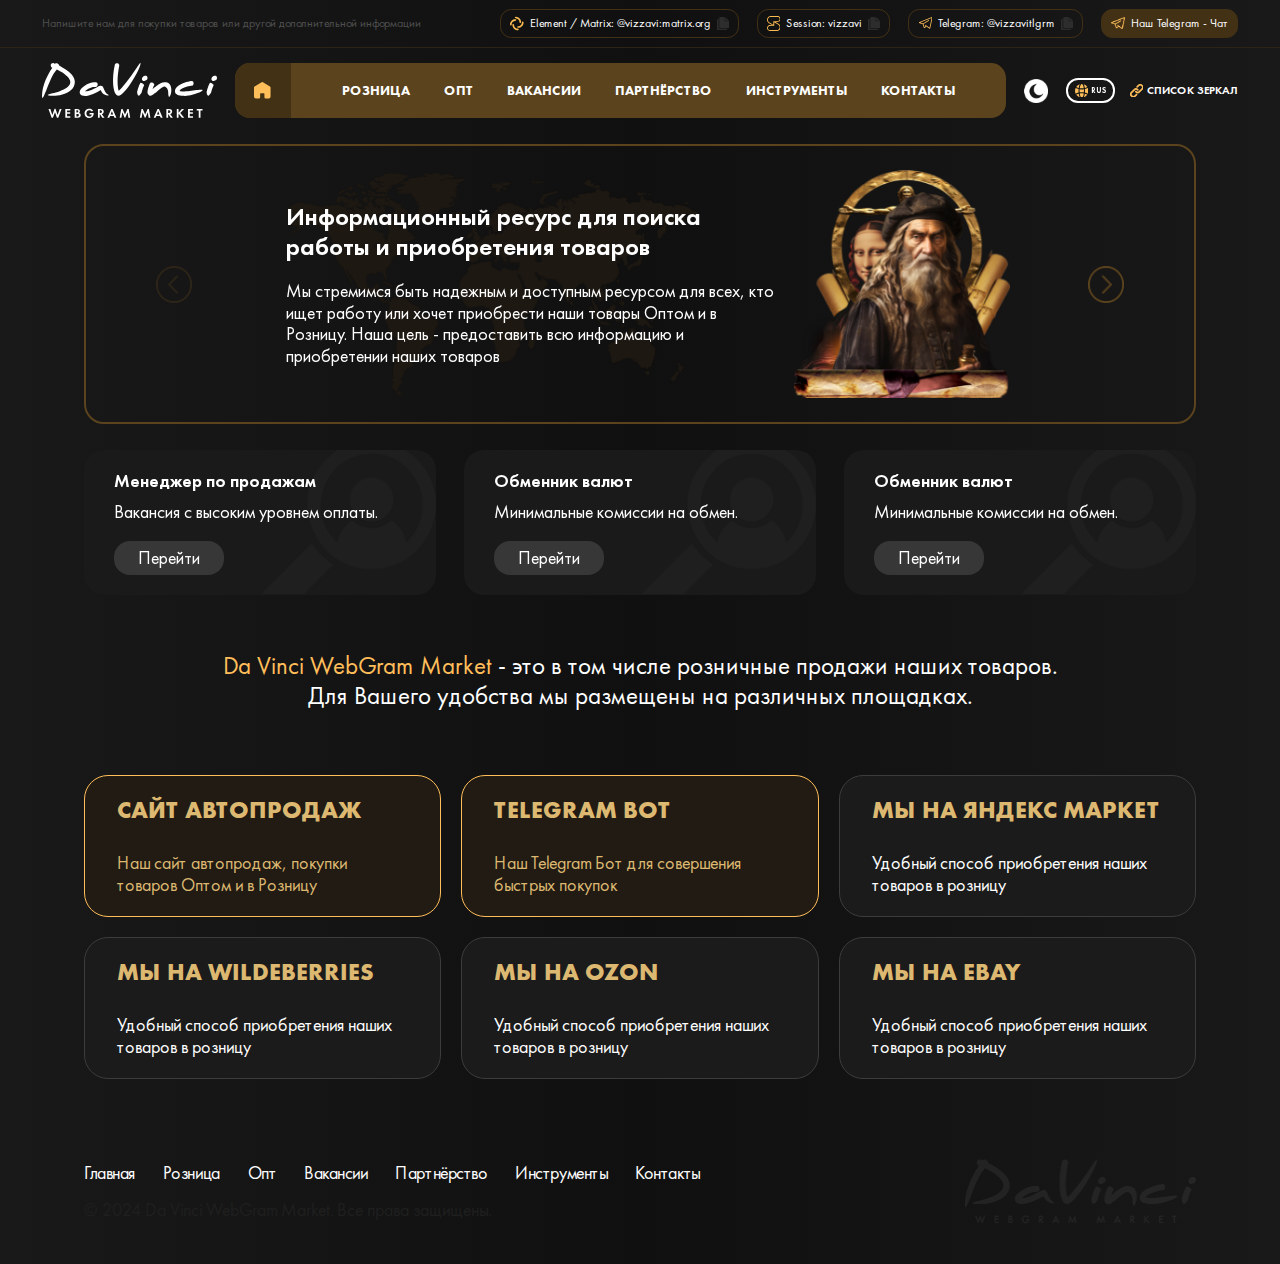
==== commit 57f81f28: "first commit" ====
--- a/index.html
+++ b/index.html
@@ -670,17 +670,17 @@
                         </g>
                     </svg>
                 </a>
+                <a href="" class="mob-panel__btn">
+                    <svg xmlns="http://www.w3.org/2000/svg" viewBox="4.2818922996521 2.5 91.43641662597656 95.00004577636719">
+                        <g>
+                            <path d="M50.005 9.254h-34.22l4.413-4.492A7.558 7.558 0 0 1 25.59 2.5h48.83c2.028 0 3.971.815 5.393 2.262l4.411 4.492zm42.922 84.563A11.096 11.096 0 0 1 84.67 97.5H15.342c-6.091.018-11.043-4.906-11.06-10.997-.002-.45.024-.9.078-1.346l5.852-62.364a7.558 7.558 0 0 1 7.525-6.852h64.535c3.901 0 7.161 2.97 7.525 6.853l5.853 62.43a11.107 11.107 0 0 1-2.723 8.593zM76.512 33.314a4.597 4.597 0 1 0-9.193 0v4.903c-.004 9.562-7.759 17.31-17.32 17.307-9.557-.004-17.304-7.75-17.307-17.307v-4.903a4.597 4.597 0 0 0-9.193 0v4.903c.001 14.64 11.87 26.505 26.51 26.504 14.636-.002 26.5-11.867 26.503-26.504v-4.903z" fill="#848484" opacity="1" data-original="#000000"></path>
+                        </g>
+                    </svg>
+                </a>
                 <a href="" class="mob-panel__btn ">
                     <svg xmlns="http://www.w3.org/2000/svg" viewBox="3 3 58 58">
                         <g>
                             <path d="M61 52v9h-6v-5H35v5h-6v-5H9v5H3v-9zM30 27h-6v12.61l-5-3.62-5 3.62V27H6v23h24zm-11 6.52 3 2.18V27h-6v8.7zM58 50V27h-8v12.61l-5-3.62-5 3.62V27h-8v23zM42 35.7l3-2.18 3 2.18V27h-6zM58 3h-8v12.18l-5-3.48-5 3.48V3h-8v22h26zm-10 8.35V3h-6v8.35l3-2.09zM30 3h-6v12.18l-5-3.48-5 3.48V3H6v22h24zm-8 8.35V3h-6v8.35l3-2.09z" data-name="09-Pallet copy" fill="#848484" opacity="1" data-original="#000000" class=""></path>
-                        </g>
-                    </svg>
-                </a>
-                <a href="" class="mob-panel__btn ">
-                    <svg xmlns="http://www.w3.org/2000/svg" viewBox="4.2818922996521 2.5 91.43641662597656 95.00004577636719">
-                        <g>
-                            <path d="M50.005 9.254h-34.22l4.413-4.492A7.558 7.558 0 0 1 25.59 2.5h48.83c2.028 0 3.971.815 5.393 2.262l4.411 4.492zm42.922 84.563A11.096 11.096 0 0 1 84.67 97.5H15.342c-6.091.018-11.043-4.906-11.06-10.997-.002-.45.024-.9.078-1.346l5.852-62.364a7.558 7.558 0 0 1 7.525-6.852h64.535c3.901 0 7.161 2.97 7.525 6.853l5.853 62.43a11.107 11.107 0 0 1-2.723 8.593zM76.512 33.314a4.597 4.597 0 1 0-9.193 0v4.903c-.004 9.562-7.759 17.31-17.32 17.307-9.557-.004-17.304-7.75-17.307-17.307v-4.903a4.597 4.597 0 0 0-9.193 0v4.903c.001 14.64 11.87 26.505 26.51 26.504 14.636-.002 26.5-11.867 26.503-26.504v-4.903z" fill="#848484" opacity="1" data-original="#000000"></path>
                         </g>
                     </svg>
                 </a>
@@ -703,7 +703,7 @@
 
             <div class="mob-menu">
                 <div class="mob-menu__links">
-                    <a href="" class="mob-menu__link _active">
+                    <a href="" class="mob-menu__link _hide-mob _active">
                         <svg xmlns="http://www.w3.org/2000/svg" viewBox="5 5.329662322998047 54 53.67033767700195">
                             <g>
                                 <path d="M59 23.132V53a6.006 6.006 0 0 1-6 6H43a4 4 0 0 1-4-4V44a2 2 0 0 0-2-2H27a2 2 0 0 0-2 2v11a4 4 0 0 1-4 4H11a6.006 6.006 0 0 1-6-6V23.132A4.019 4.019 0 0 1 6.942 19.7l23-13.8a4 4 0 0 1 4.117 0l23 13.8A4.019 4.019 0 0 1 59 23.132z" fill="#848484" opacity="1" data-original="#000000" class=""></path>
@@ -711,7 +711,7 @@
                         </svg>
                         <span>ГЛАВНАЯ</span>
                     </a>
-                    <a href="" class="mob-menu__link ">
+                    <a href="" class="mob-menu__link _hide-mob ">
                         <svg xmlns="http://www.w3.org/2000/svg" viewBox="3 3 58 58">
                             <g>
                                 <path d="M61 52v9h-6v-5H35v5h-6v-5H9v5H3v-9zM30 27h-6v12.61l-5-3.62-5 3.62V27H6v23h24zm-11 6.52 3 2.18V27h-6v8.7zM58 50V27h-8v12.61l-5-3.62-5 3.62V27h-8v23zM42 35.7l3-2.18 3 2.18V27h-6zM58 3h-8v12.18l-5-3.48-5 3.48V3h-8v22h26zm-10 8.35V3h-6v8.35l3-2.09zM30 3h-6v12.18l-5-3.48-5 3.48V3H6v22h24zm-8 8.35V3h-6v8.35l3-2.09z" data-name="09-Pallet copy" fill="#848484" opacity="1" data-original="#000000" class=""></path>
@@ -719,7 +719,7 @@
                         </svg>
                         <span>ОПТ</span>
                     </a>
-                    <a href="" class="mob-menu__link ">
+                    <a href="" class="mob-menu__link _hide-mob ">
                         <svg xmlns="http://www.w3.org/2000/svg" viewBox="0 2 24 20">
                             <g>
                                 <path d="M15 6.5a1 1 0 0 1-1-1V4h-4v1.5a1 1 0 0 1-2 0V4c0-1.103.897-2 2-2h4c1.103 0 2 .897 2 2v1.5a1 1 0 0 1-1 1zM12.71 15.38a2.191 2.191 0 0 1-1.48-.02L0 11.62v7.63C0 20.77 1.23 22 2.75 22h18.5c1.52 0 2.75-1.23 2.75-2.75v-7.63z" fill="#848484" opacity="1" data-original="#000000" class=""></path>
@@ -727,6 +727,31 @@
                             </g>
                         </svg>
                         <span>ВАКАНСИИ</span>
+                    </a>
+                    <a href="" class="mob-menu__link ">
+                        <svg xmlns="http://www.w3.org/2000/svg" viewBox="-0.0005021095275878906 83.56549072265625 512.0001220703125 344.8680419921875">
+                            <g>
+                                <path d="M139.083 105.036 122.006 87.96c-5.858-5.858-15.355-5.858-21.213 0l-96.4 96.4c-5.858 5.858-5.858 15.355 0 21.213l16.381 16.381 107.014-107.015a115.03 115.03 0 0 1 11.295-9.903zM231.9 283.997c-30.25 0-58.665-11.756-80.012-33.104-17.459-16.746-17.465-46.901-.007-63.648l72.307-72.307c.422-.422.85-.833 1.277-1.247-26.692-5.787-55.675 1.67-76.465 22.46L41.987 243.166l164.011 164.013c27.132 27.129 70.281 28.257 98.733 3.56 23.904-2.339 43.378-20.018 48.42-43.043 14.812-3.247 27.408-12.472 35.135-25.004l-84.451-84.452c-20.195 16.681-45.357 25.757-71.935 25.757zM507.607 184.359l-96.4-96.4c-5.858-5.858-15.355-5.858-21.213 0l-17.076 17.076a115.124 115.124 0 0 1 11.294 9.902l107.014 107.015 16.38-16.38c5.858-5.857 5.858-15.355.001-21.213z" fill="#ffffff" opacity="1" data-original="#000000" class=""></path>
+                                <path d="m245.401 136.152-72.307 72.309c-5.859 5.858-5.851 15.363.008 21.221 32.422 32.422 85.176 32.422 117.597 0l13.502-13.502 96.4 96.4 69.413-69.413-107.015-107.015c-32.528-32.528-85.123-32.475-117.598 0z" fill="#ffffff" opacity="1" data-original="#000000" class=""></path>
+                            </g>
+                        </svg>
+                        <span>партнёрство</span>
+                    </a>
+                    <a href="" class="mob-menu__link ">
+                        <svg xmlns="http://www.w3.org/2000/svg" viewBox="6.710268020629883 0 498.5796203613281 512">
+                            <g>
+                                <path d="m496.659 312.107-47.061-36.8c.597-5.675 1.109-12.309 1.109-19.328s-.491-13.653-1.109-19.328l47.104-36.821c8.747-6.912 11.136-19.179 5.568-29.397L453.331 85.76c-5.227-9.557-16.683-14.464-28.309-10.176l-55.531 22.293c-10.645-7.68-21.803-14.165-33.344-19.349l-8.448-58.901C326.312 8.448 316.584 0 305.086 0h-98.133c-11.499 0-21.205 8.448-22.571 19.456l-8.469 59.115c-11.179 5.035-22.165 11.435-33.28 19.349l-55.68-22.357c-10.433-4.032-22.913.49-28.097 10.005L9.854 170.347c-5.781 9.771-3.392 22.464 5.547 29.547l47.061 36.8c-.747 7.189-1.109 13.44-1.109 19.307s.363 12.117 1.109 19.328L15.358 312.15c-8.747 6.933-11.115 19.2-5.547 29.397l48.939 84.672c5.227 9.536 16.576 14.485 28.309 10.176l55.531-22.293c10.624 7.659 21.781 14.144 33.323 19.349l8.448 58.88C185.747 503.552 195.454 512 206.974 512h98.133c11.499 0 21.227-8.448 22.592-19.456l8.469-59.093c11.179-5.056 22.144-11.435 33.28-19.371l55.68 22.357a22.924 22.924 0 0 0 8.363 1.579c8.277 0 15.893-4.523 19.733-11.563l49.152-85.12c5.462-9.984 3.072-22.25-5.717-29.226zm-240.64 29.226c-47.061 0-85.333-38.272-85.333-85.333s38.272-85.333 85.333-85.333 85.333 38.272 85.333 85.333-38.272 85.333-85.333 85.333z" fill="#ffffff" opacity="1" data-original="#000000"></path>
+                            </g>
+                        </svg>
+                        <span>инструменты</span>
+                    </a>
+                    <a href="" class="mob-menu__link ">
+                        <svg xmlns="http://www.w3.org/2000/svg" viewBox="1 1 22 22.000150680541992">
+                            <g>
+                                <path d="M18 1H6a5.006 5.006 0 0 0-5 5v8a5.009 5.009 0 0 0 4 4.9V22a1 1 0 0 0 1.555.832L12.3 19H18a5.006 5.006 0 0 0 5-5V6a5.006 5.006 0 0 0-5-5zm-2 12H8a1 1 0 0 1 0-2h8a1 1 0 0 1 0 2zm2-4H6a1 1 0 0 1 0-2h12a1 1 0 0 1 0 2z" fill="#ffffff" opacity="1" data-original="#000000"></path>
+                            </g>
+                        </svg>
+                        <span>контакты</span>
                     </a>
                     <a href="" class="mob-menu__link">
                         <svg xmlns="http://www.w3.org/2000/svg" viewBox="1.9508496522903442 2.0491507053375244 16 16.000001907348633">
--- a/css/style.min.css
+++ b/css/style.min.css
@@ -1,2 +1,2 @@
-@font-face{font-family:"Futura PT";src:url(../fonts/FuturaPT-Book.woff) format("woff"),url(../fonts/FuturaPT-Book.woff2) format("woff2");font-weight:400;font-style:normal;font-display:swap}@font-face{font-family:"Futura PT";src:url(../fonts/FuturaPT-Medium.woff) format("woff"),url(../fonts/FuturaPT-Medium.woff2) format("woff2");font-weight:500;font-style:normal;font-display:swap}@font-face{font-family:"Futura PT";src:url(../fonts/FuturaPT-Demi.woff) format("woff"),url(../fonts/FuturaPT-Demi.woff2) format("woff2");font-weight:600;font-style:normal;font-display:swap}@font-face{font-family:"Futura PT";src:url(../fonts/FuturaPT-Bold.woff) format("woff"),url(../fonts/FuturaPT-Bold.woff2) format("woff2");font-weight:700;font-style:normal;font-display:swap}@font-face{font-family:"Futura PT";src:url(../fonts/FuturaPT-Heavy.woff) format("woff"),url(../fonts/FuturaPT-Heavy.woff2) format("woff2");font-weight:900;font-style:normal;font-display:swap}@font-face{font-family:"TT Norms";src:url(../fonts/TTNorms-Light.woff) format("woff"),url(../fonts/TTNorms-Light.woff2) format("woff2");font-weight:300;font-style:normal;font-display:swap}@font-face{font-family:"TT Norms";src:url(../fonts/TTNorms-Medium.woff) format("woff"),url(../fonts/TTNorms-Medium.woff2) format("woff2");font-weight:500;font-style:normal;font-display:swap}@font-face{font-family:"PF Scandal Pro";src:url(../fonts/PFScandalPro-DisplayBlack.woff) format("woff"),url(../fonts/PFScandalPro-DisplayBlack.woff2) format("woff2");font-weight:900;font-style:normal;font-display:swap}*,::after,::before{margin:0;padding:0;-webkit-box-sizing:border-box;box-sizing:border-box;-webkit-font-smoothing:antialiased!important;-webkit-tap-highlight-color:transparent;outline:0!important}h1,h2,h3,h4,h5,h6{font-weight:400}a,body,div,form,h1,h2,h3,h4,h5,li,p,ul{margin:0;padding:0;border:0;text-decoration:none;line-height:1}button,input,textarea{outline:0!important;-webkit-transition:.125s;-o-transition:.125s;transition:.125s;font-family:inherit}input:active,input[type=checkbox]:focus,input[type=file]:focus,input[type=radio]:focus,input[type=text]:focus{outline:0!important}::-webkit-input-placeholder{color:#222}::-moz-placeholder{color:#222}:-moz-placeholder{color:#222}:-ms-input-placeholder{color:#222}input::-webkit-inner-spin-button,input::-webkit-outer-spin-button{-webkit-appearance:none;margin:0}input[type=number]{-moz-appearance:textfield}html{height:100%;scroll-behavior:smooth;width:100%}svg{-ms-flex-negative:0;flex-shrink:0;height:auto}circle,path,rect,svg{-webkit-transition:.3s;-o-transition:.3s;transition:.3s}a{color:inherit;text-decoration:none;-webkit-transition:.3s;-o-transition:.3s;transition:.3s}a:focus,a:hover{text-decoration:none}li,ul{margin:0;padding:0;list-style:none}i{line-height:100%}fieldset{min-width:0;padding:0;margin:0;border:0}button{cursor:pointer;border:none;outline:0;-webkit-box-sizing:border-box;box-sizing:border-box;-webkit-transition:.3s;-o-transition:.3s;transition:.3s;background-color:inherit;font-size:1em}.swiper-button-next,.swiper-button-prev{z-index:2}.swiper-button-next::after,.swiper-button-prev::after{display:none}img{-webkit-user-select:none;-moz-user-select:none;-o-user-select:none;-ms-user-select:none;user-select:none;-ms-flex-negative:0;flex-shrink:0}html.fixed-body{overflow-y:hidden}.wrapper{min-height:100vh;display:-webkit-box;display:-ms-flexbox;display:flex;-webkit-box-orient:vertical;-webkit-box-direction:normal;-ms-flex-direction:column;flex-direction:column;-ms-flex-negative:0;flex-shrink:0}.content{-webkit-box-flex:1;-ms-flex-positive:1;flex-grow:1;display:-webkit-box;display:-ms-flexbox;display:flex;-webkit-box-orient:vertical;-webkit-box-direction:normal;-ms-flex-direction:column;flex-direction:column;width:100%}.m-page{width:calc(100vw - (100vw - 100%));overflow-x:hidden;font-family:"Futura PT",sans-serif;font-weight:400;color:#fff;background-image:-webkit-gradient(linear,left top,right top,color-stop(-25%,#1d1d1d),color-stop(50%,#101010),color-stop(125%,#1d1d1d));background-image:-o-linear-gradient(left,#1d1d1d -25%,#101010 50%,#1d1d1d 125%);background-image:linear-gradient(90deg,#1d1d1d -25%,#101010 50%,#1d1d1d 125%);font-size:calc(1224px * (16 / 1224))}@media screen and (max-width:1224px){.m-page{font-size:calc(100vw * (16 / 1224))}}.m-page.fixed-body,.m-page.fixed-body2{overflow-y:hidden;padding-right:var(--scrollWidth)}.container{max-width:1224px;width:100%;margin:0 auto;padding:0 3.5em}.primary-text,a:hover{color:#ffbe5a}@media screen and (max-width:1100px){.m-page{font-size:calc(100vw * (16 / 1080))}}@media screen and (max-width:576px){.m-page{font-size:calc(100vw * (16 / 320))}.container{padding:0 1.25em}}.primary-light-text{color:#dcb871}.text25{font-size:1.5625em;line-height:120%}.text24{font-size:1.5em;line-height:120%}.text20{font-size:1.25em;line-height:120%}.text19{font-size:1.1875em;line-height:120%}.text18{font-size:1.125em;line-height:120%}.text17{font-size:1.0625em;line-height:120%}.text16{font-size:1em;line-height:120%}.text15{font-size:.9375em;line-height:120%}.text14{font-size:.875em;line-height:120%}.text13{font-size:.8125em;line-height:120%}.text12{font-size:.75em;line-height:120%}.text11{font-size:.6875em;line-height:120%}.text10{font-size:.625em;line-height:120%}.extra-bold-text{font-weight:800}.bold-text{font-weight:700}.semi-bold-text{font-weight:600}.medium-text{font-weight:500}.regular-text{font-weight:400}.light-text{font-weight:300}@media screen and (max-width:1100px){.text20-tablet{font-size:1.25em}.text19-tablet{font-size:1.1875em}.text18-tablet{font-size:1.125em}.text17-tablet{font-size:1.0625em}.text16-tablet{font-size:1em}.text15-tablet{font-size:.9375em}.text14-tablet{font-size:.875em}.text13-tablet{font-size:.8125em}.text12-tablet{font-size:.75em}.text11-tablet{font-size:.6875em}.text10-tablet{font-size:.625em}}.m-btn{display:-webkit-box;display:-ms-flexbox;display:flex;-webkit-box-align:center;-ms-flex-align:center;align-items:center;-webkit-box-pack:center;-ms-flex-pack:center;justify-content:center;-webkit-transition:.225s ease-out;-o-transition:.225s ease-out;transition:.225s ease-out;padding:0;height:2.75em;border-radius:1em}.m-btn:focus{-webkit-box-shadow:none;box-shadow:none}.m-btn span{font-size:1.125em}.m-btn-primary{background-color:#ffbe5a;color:#000}.m-btn-primary:hover{background-color:#ffaa27;color:#000}.fg{position:relative;margin:0}.fg label{display:block;font-size:.9375em;line-height:140%;margin-bottom:.375em}.fg label span{color:#ffbe5a}.fg .nice-select,.fg input,.fg textarea{border-radius:.1875em;border:1px solid #dadedf;padding:0 1.25em;height:3.6875em;width:100%;font-size:1em;background-color:transparent;color:#000}.fg .nice-select::-webkit-input-placeholder,.fg input::-webkit-input-placeholder,.fg textarea::-webkit-input-placeholder{color:#929798}.fg .nice-select::-moz-placeholder,.fg input::-moz-placeholder,.fg textarea::-moz-placeholder{color:#929798}.fg .nice-select:-ms-input-placeholder,.fg input:-ms-input-placeholder,.fg textarea:-ms-input-placeholder{color:#929798}.fg .nice-select::-ms-input-placeholder,.fg input::-ms-input-placeholder,.fg textarea::-ms-input-placeholder{color:#929798}.fg .nice-select::placeholder,.fg input::placeholder,.fg textarea::placeholder{color:#929798}.fg .nice-select:focus,.fg input:focus,.fg textarea:focus{border-color:#9ca0a0;-webkit-box-shadow:0 .25em .4375em 0 rgba(47,63,67,.03),0 .25em .3125em 0 rgba(0,0,0,.02) inset;box-shadow:0 .25em .4375em 0 rgba(47,63,67,.03),0 .25em .3125em 0 rgba(0,0,0,.02) inset}.fg .nice-select:disabled,.fg input:disabled,.fg textarea:disabled{pointer-events:none;background:#f6f6f6!important;color:rgba(0,0,0,.4)}.fg textarea{padding-top:1.19em;padding-bottom:1.19em;height:13.0625em;resize:vertical}.fg__field{position:relative}.fg .nice-select{display:-webkit-box;display:-ms-flexbox;display:flex;-webkit-box-align:center;-ms-flex-align:center;align-items:center;-webkit-box-pack:justify;-ms-flex-pack:justify;justify-content:space-between;border-radius:.1875em;white-space:nowrap;height:3.6875em;padding:0 0 0 1.25em}.fg .nice-select.disabled{pointer-events:none;background:#f6f6f6!important}.fg .nice-select.disabled .current{opacity:.4}.fg .nice-select.open{border-bottom-left-radius:0;border-bottom-right-radius:0}.fg .nice-select:focus{border:1px solid #000}.fg .nice-select:before{content:'';-webkit-box-ordinal-group:4;-ms-flex-order:3;order:3;border-left:#000;-ms-flex-negative:0;flex-shrink:0;width:3.6875em;height:3.6875em;background-image:url(../img/select-arrow.svg);background-size:.5em auto;background-repeat:no-repeat;background-position:center;margin-left:1em}.fg .nice-select .current{font-size:1em;line-height:157%}.fg .nice-select .list{margin-top:-1px;border-radius:0 0 .1875em .1875em;width:calc(100% + 2px);left:-1px;border:1px solid #000;background:#fff;-webkit-box-shadow:none;box-shadow:none;max-height:14.875em;overflow-y:auto;z-index:5}.fg .nice-select .list::-webkit-scrollbar{width:.1875em;height:.1875em}.fg .nice-select .list::-webkit-scrollbar-track{background:0 0;border-radius:0}.fg .nice-select .list::-webkit-scrollbar-thumb{background:#000}.fg .nice-select .option{height:3.6875em;font-size:1em;line-height:157%;padding:.5em 1.25em;display:-webkit-box;display:-ms-flexbox;display:flex;-webkit-box-align:center;-ms-flex-align:center;align-items:center;color:#2b2b2b;border:none;border-bottom:1px solid #000}.fg .nice-select .option:last-child{border-bottom:none}.fg .nice-select .option.disabled{display:none}.fg .nice-select .option.focus,.fg .nice-select .option.selected.focus,.fg .nice-select .option:hover{background-color:#ffbe5a;border-color:#ffbe5a;font-weight:400;color:#fff}.fg._error input,.fg._error textarea{border-color:#ffbe5a;color:#ffbe5a}.fg._error input::-webkit-input-placeholder,.fg._error textarea::-webkit-input-placeholder{color:#ffbe5a}.fg._error input::-moz-placeholder,.fg._error textarea::-moz-placeholder{color:#ffbe5a}.fg._error input:-ms-input-placeholder,.fg._error textarea:-ms-input-placeholder{color:#ffbe5a}.fg._error input::-ms-input-placeholder,.fg._error textarea::-ms-input-placeholder{color:#ffbe5a}.fg._error input::placeholder,.fg._error textarea::placeholder{color:#ffbe5a}.fg._error .fg__error-text{display:block}.fg__error-text{margin-top:.375em;color:#ffbe5a;display:none}.pass-toggle{position:absolute;bottom:1em;right:1.25em;width:1.25em;height:1.6875em;display:-webkit-box;display:-ms-flexbox;display:flex;-webkit-box-align:center;-ms-flex-align:center;align-items:center;-webkit-box-pack:center;-ms-flex-pack:center;justify-content:center}.pass-toggle svg{width:100%;height:auto}.pass-toggle._active g{opacity:1}.filter-option,.m-check,.m-radio{position:relative}.filter-option input,.m-check input,.m-radio input{position:absolute;opacity:0;width:100%;height:100%;left:0;top:0;z-index:2;cursor:pointer}.m-check label,.m-radio label{position:relative;cursor:pointer;display:block;padding-left:2.125em;min-height:1.25em;padding-top:.0625em}.m-check label span,.m-radio label span{font-size:.8125em;line-height:140%}.m-check label:after,.m-check label:before,.m-radio label:after,.m-radio label:before{pointer-events:none}.m-check label:before,.m-radio label:before{content:'';position:absolute;z-index:1;left:0;top:0;border:1px solid #dadedf;width:1.25em;height:1.25em;background-size:0 auto;background-repeat:no-repeat;background-position:center;-webkit-transition:none;-o-transition:none;transition:none}.m-check label a,.m-radio label a{text-decoration:underline;position:relative;z-index:2}.m-check._big label,.m-radio._big label{padding-top:0}.m-check._big label span,.m-radio._big label span{font-size:1em;line-height:140%}.m-check._gray label,.m-radio._gray label{color:#6b6e72}.m-check._error input:not(:checked)~label:before,.m-radio._error input:not(:checked)~label:before{border-color:#ff1515}.m-check input:checked+label::before{background-color:#ffbe5a;border-color:#ffbe5a;background-size:.75em auto}.m-check label:before{border-radius:.1875em;background-image:url(../img/check2.svg)}.m-check._gray label{color:#787878}.m-radio input:checked~label:before{border:none;background-size:100% auto}.m-radio label:before{border-radius:50%;background-image:url(../img/radio.svg)}.m-radio label span{display:block;line-height:157%;color:#5b626c;margin-top:.125em}.cartcalc{max-width:100%;width:7.5625rem;display:grid;grid-template-columns:2.1875em calc(100% - 2.1875em * 2) 2.1875em;border:1px solid #e9edf2;height:3.125em}.cartcalc button,.cartcalc input{height:100%;width:100%;min-height:100%}.cartcalc input{border:none;border-left:1px solid #e9edf2;border-right:1px solid #e9edf2;color:#000;font-weight:500;font-size:1em;text-align:center}.cartcalc svg{width:.5em;height:auto}.cartcalc button{display:-webkit-box;display:-ms-flexbox;display:flex;-webkit-box-align:center;-ms-flex-align:center;align-items:center;-webkit-box-pack:center;-ms-flex-pack:center;justify-content:center}.cartcalc button:hover{background-color:#e6e6ec}.pagination{margin-top:3.75em}.pagination__items{display:-webkit-box;display:-ms-flexbox;display:flex;-webkit-box-pack:center;-ms-flex-pack:center;justify-content:center}.pagination__item{height:3.625em;min-width:3.625em;padding:0 1.25em;border-radius:.25em;border:1px solid #000;display:-webkit-box;display:-ms-flexbox;display:flex;-webkit-box-align:center;-ms-flex-align:center;align-items:center;-webkit-box-pack:center;-ms-flex-pack:center;justify-content:center;margin:0 .3125em;font-weight:500}.pagination__item svg{width:1.0625em;height:auto}.pagination__item._active{pointer-events:none}.pagination__item._active,.pagination__item:hover{color:#fff;background-color:#000;border-color:#000}.pagination__item._active path,.pagination__item:hover path{fill:#fff}.pagination__item._btn{padding:0 1.5em}@media screen and (max-width:992px){.pagination{margin-top:1.875em}}@media screen and (max-width:576px){.text19-mob{font-size:1.1875em}.text16-mob{font-size:1em}.text15-mob{font-size:.9375em}.text14-mob{font-size:.875em}.pagination{margin-top:1.56em}.pagination ._hide-tablet{display:none}.pagination ._btn{width:2.8125em;padding:0}.pagination__item{height:2.8125em;min-width:2.8125em;padding:0 .875em}.pagination__item span{font-size:.875em}}.tabs{display:-webkit-box;display:-ms-flexbox;display:flex;-webkit-box-pack:center;-ms-flex-pack:center;justify-content:center;padding:.375em;background-color:#1b1b1b;border-radius:1em;min-height:2.875em;font-family:"TT Norms",sans-serif}.tab{height:2.125em;padding:0 1.375em;display:-webkit-box;display:-ms-flexbox;display:flex;-webkit-box-align:center;-ms-flex-align:center;align-items:center;position:relative;border-radius:.625em;-webkit-transition:.3s;-o-transition:.3s;transition:.3s;font-weight:500}.tab span{font-size:1.125em;line-height:120%}.tab:hover{cursor:pointer;color:#ffbe5a}.tab._active{color:#000;background:#ffbe5a;pointer-events:none}.tab._active:before{opacity:1}.tab-content{display:none}.tab-content._active{display:block}.grid{display:grid;gap:1.25em;grid-template-columns:100%}.grid2{grid-template-columns:repeat(2,calc(50% - .5em))}.grid3{grid-template-columns:repeat(3,calc(100% / 3 - 2.5em / 3))}.grid4,.grid5{grid-template-columns:repeat(4,calc(25% - 3.75em / 4))}@media screen and (max-width:992px){.grid-tablet{grid-template-columns:100%}.grid-tablet2{grid-template-columns:repeat(2,calc(50% - .625em))}}@media screen and (max-width:576px){.tabs{overflow-x:auto;width:calc(100% + 2.5em);margin-left:-1.25em;padding-left:1.25em;padding-right:1.25em;-webkit-box-pack:unset;-ms-flex-pack:unset;justify-content:unset;border-radius:0}.tab{-ms-flex-negative:0;flex-shrink:0;font-size:.875em}.grid-mob{grid-template-columns:100%}.breadcrumbs .hide-mob{display:none}}.socials{display:-webkit-box;display:-ms-flexbox;display:flex;-webkit-box-align:center;-ms-flex-align:center;align-items:center}.socials__item{width:2.5em;height:2.5em;border-radius:50%;border:1px solid rgba(255,255,255,.1);background:#1a1a1a;display:-webkit-box;display:-ms-flexbox;display:flex;-webkit-box-align:center;-ms-flex-align:center;align-items:center;-webkit-box-pack:center;-ms-flex-pack:center;justify-content:center}.socials__item:not(:last-child){margin:0 .75em 0 0}.socials__item:hover path{fill-opacity:1}.socials__item:hover path:not(._not-fill){fill:#fff}.compare-btn,.favourite-btn{display:-webkit-box;display:-ms-flexbox;display:flex;-webkit-box-align:center;-ms-flex-align:center;align-items:center;-webkit-box-pack:center;-ms-flex-pack:center;justify-content:center}.compare-btn svg,.favourite-btn svg{width:100%;height:auto}.favourite-btn{width:1.4375em}.favourite-btn:hover path{opacity:1}.favourite-btn._added path{opacity:1;stroke:#ffbe5a;fill:#ffbe5a}.compare-btn{width:1.5em}.compare-btn._added g,.compare-btn:hover g{opacity:1}.compare-btn._added line{stroke:#ffbe5a}.breadcrumbs{display:-webkit-box;display:-ms-flexbox;display:flex;margin-bottom:1.625em}.breadcrumbs ul{display:-webkit-box;display:-ms-flexbox;display:flex;background-color:#3b2b13;border-radius:.3125em}.breadcrumbs li:first-child{border-top-left-radius:.3125em;border-bottom-left-radius:.3125em}.breadcrumbs li:not(:last-child){margin-right:.75em;position:relative;background-color:#5b431e}.breadcrumbs li:not(:last-child):before{content:'';position:absolute;top:0;left:100%;width:.9375em;height:100%;background-image:url(../img/triangle.svg);background-size:100% auto;background-repeat:no-repeat;background-position:center;margin-left:-1px}.breadcrumbs li:not(:last-child):first-child+li{margin-left:-.75em}.breadcrumbs li:not(:last-child):first-child+li a{padding-left:1.5em}.breadcrumbs li:last-child{pointer-events:none}.breadcrumbs a{padding:0 1em;font-size:.875em;height:1.86em;display:-webkit-box;display:-ms-flexbox;display:flex;-webkit-box-align:center;-ms-flex-align:center;align-items:center}.modal-bg{position:fixed;top:0;left:0;width:100%;height:calc(100 * var(--vh));background-color:#000;opacity:.9}.modal{position:fixed;left:0;top:0;width:100%;height:calc(100 * var(--vh));overflow-y:auto;z-index:80;opacity:0;pointer-events:none;padding:1em 0;text-align:center}.modal:after{content:'';display:inline-block;height:100%;vertical-align:middle;margin-right:-4px}.modal__dialog{text-align:left;vertical-align:middle;background-color:#0e0e0e;width:54.5em;max-width:calc(100% - 2em);position:relative;z-index:3;padding:2.75em 3em;border:1px solid #ffbe5a;border-radius:1em;display:inline-block}.modal._active{opacity:1;pointer-events:unset}.modal._active .modal__bg{display:block}.modal__top{text-align:center}.modal .close-btn{position:absolute;top:1em;right:1em;width:.875em;display:-webkit-box;display:-ms-flexbox;display:flex;-webkit-box-align:center;-ms-flex-align:center;align-items:center;-webkit-box-pack:center;-ms-flex-pack:center;justify-content:center}.modal .close-btn img,.modal .close-btn svg{width:100%}.modal__contacts{display:-webkit-box;display:-ms-flexbox;display:flex;-webkit-box-pack:justify;-ms-flex-pack:justify;justify-content:space-between;margin-top:1.25em}.modal__hint{text-align:center;margin-top:2.5em}@media screen and (max-width:576px){.modal__dialog{padding:2.25em 1.5em}.modal__contacts{display:grid;grid-template-columns:100%;gap:1em}.modal__hint{text-align:left;margin-top:1.5em}}.header{position:relative;z-index:10}.header__inner{display:-webkit-box;display:-ms-flexbox;display:flex}.header__logo{display:block;-ms-flex-negative:0;flex-shrink:0;width:14.5em;margin-right:auto}.header__logo img{width:100%;display:block}.header__logo ._view2{display:none}.header .container{max-width:1848px}@media screen and (max-width:1700px) and (min-width:1101px){.header{font-size:calc(100vw * (16 / 1700))}}.header._open .mob-menu{opacity:1;pointer-events:unset}.header._open .mob-menu__bg{display:block}.header._open .mob-panel__btn path{fill:#fff}.header._open .mob-panel__btn._toggle-menu path{fill:#ffbe5a}.burger{display:none}.header-top{padding:.75em 0;border-bottom:1px solid #2d2314}.header-top__inner{display:-webkit-box;display:-ms-flexbox;display:flex;-webkit-box-align:center;-ms-flex-align:center;align-items:center;-webkit-box-pack:justify;-ms-flex-pack:justify;justify-content:space-between}.header-top__hint{color:#4f4f4f}.header-top__nav{display:-webkit-box;display:-ms-flexbox;display:flex}.header-btn{display:-webkit-box;display:-ms-flexbox;display:flex;-webkit-box-align:center;-ms-flex-align:center;align-items:center;border:1px solid #433115;border-radius:.9375em;height:2.375em;padding:0 .75em;margin-left:1.5em}.header-btn--tg-chat{background-color:#433115}.header-btn svg,.header-btn__icon{width:1.125em;margin-right:.5em}.header-btn__title{font-size:1em}.header-btn__copy{margin-left:.5em}.header-btn__copy ._view2{display:none}.copy-btn{width:1em;-ms-flex-negative:0;flex-shrink:0;display:-webkit-box;display:-ms-flexbox;display:flex;-webkit-box-align:center;-ms-flex-align:center;align-items:center;-webkit-box-pack:center;-ms-flex-pack:center;justify-content:center}.copy-btn img{width:100%}.header-bottom{padding-top:1.25em}.header-bottom__inner{display:-webkit-box;display:-ms-flexbox;display:flex;-webkit-box-align:center;-ms-flex-align:center;align-items:center;-webkit-box-pack:end;-ms-flex-pack:end;justify-content:flex-end}.header-action{display:-webkit-box;display:-ms-flexbox;display:flex;-webkit-box-align:center;-ms-flex-align:center;align-items:center}.header-action__link{display:-webkit-box;display:-ms-flexbox;display:flex;-webkit-box-align:center;-ms-flex-align:center;align-items:center;font-weight:600;text-transform:uppercase;margin-left:1.25em}.header-action__link svg{margin-right:.3125em;width:1.125em}.header-action__link span{font-size:.9375em}.lang{position:relative}.lang._open .lang__hidden{opacity:1;pointer-events:unset}.lang__show{width:4em;height:2.125em;border:2px solid #fff;border-radius:1em;display:-webkit-box;display:-ms-flexbox;display:flex;-webkit-box-align:center;-ms-flex-align:center;align-items:center;-webkit-box-pack:center;-ms-flex-pack:center;justify-content:center;font-weight:600;text-transform:uppercase;cursor:pointer}.lang__show svg{width:1.125em;margin-right:.25em}.lang__show span{font-size:.6875em}.lang__hidden{position:absolute;top:100%;right:0;margin-top:.5em;width:16.25em;padding:.875em 1.25em;border:1px solid #2d2d2d;border-radius:.625em;background-color:#181818;-webkit-transition:.3s;-o-transition:.3s;transition:.3s;opacity:0;pointer-events:none}.lang__hint{font-size:.9375em;line-height:150%;font-weight:500}.lang__items{-webkit-column-count:2;-moz-column-count:2;column-count:2;-webkit-column-gap:.25em;-moz-column-gap:.25em;column-gap:.25em;margin-top:.5em}.lang__item{display:-webkit-inline-box;display:-ms-inline-flexbox;display:inline-flex;-webkit-box-align:center;-ms-flex-align:center;align-items:center;width:100%;margin-bottom:.375em}.lang__item img{width:.8125em;margin-right:.25em}.lang__item span{font-size:.9375em;line-height:140%}.lang__item._active{color:#f6b148}.theme-btn{margin-right:1.5em;width:2em;-ms-flex-negative:0;flex-shrink:0;display:-webkit-box;display:-ms-flexbox;display:flex;-webkit-box-align:center;-ms-flex-align:center;align-items:center;-webkit-box-pack:center;-ms-flex-pack:center;justify-content:center}.theme-btn img{width:100%;display:block}.theme-btn ._view2{display:none}.desktop-menu{-webkit-box-flex:1;-ms-flex-positive:1;flex-grow:1;max-width:69.375em;margin-right:1.5em;margin-left:1.5em;background-color:#5b431e;border-radius:1.25em;display:-webkit-box;display:-ms-flexbox;display:flex;-webkit-box-align:center;-ms-flex-align:center;align-items:center}.desktop-menu__home{border-radius:1.25em 0 0 1.25em;height:4.625em;width:4.625em;background-color:#433115;display:-webkit-box;display:-ms-flexbox;display:flex;-webkit-box-align:center;-ms-flex-align:center;align-items:center;-webkit-box-pack:center;-ms-flex-pack:center;justify-content:center}.desktop-menu__home svg{width:1.375em}.desktop-menu__home path{fill:#fff}.desktop-menu__home._active path{fill:#ffbe5a}.desktop-menu__items{-webkit-box-flex:1;-ms-flex-positive:1;flex-grow:1;display:-webkit-box;display:-ms-flexbox;display:flex;-webkit-box-align:center;-ms-flex-align:center;align-items:center;-webkit-box-pack:center;-ms-flex-pack:center;justify-content:center;padding:0 1em}.desktop-menu__item{font-weight:900;font-size:1.125em;text-transform:uppercase;margin:0 1.25em}.desktop-menu__item._active{color:#ffbe5a}@media screen and (max-width:1100px){.header-top{display:none}.header-bottom{padding:1.5em 0;position:relative;z-index:6}.header-bottom__inner{-webkit-box-pack:unset;-ms-flex-pack:unset;justify-content:unset}.header-action{margin-left:auto}.burger{width:2.5em;display:-webkit-box;display:-ms-flexbox;display:flex;-webkit-box-align:center;-ms-flex-align:center;align-items:center;-webkit-box-pack:center;-ms-flex-pack:center;justify-content:center;margin-right:2em;-ms-flex-negative:0;flex-shrink:0}.burger svg{width:100%}.theme-btn{margin-right:1.375em}.desktop-menu{display:none}}@media screen and (max-width:576px){.header__logo{width:9.25em}.header-bottom{padding:1.25em 0}.burger,.header-action__link{display:none}.theme-btn{margin-right:.5em}}.mob-menu,.mob-menu__bg,.mob-panel{display:none}@media screen and (max-width:1100px){.mob-menu{-webkit-transition:.3s;-o-transition:.3s;transition:.3s;opacity:0;pointer-events:none;position:fixed;bottom:0;left:0;z-index:5;background-image:-webkit-gradient(linear,left top,right top,color-stop(-25%,#1d1d1d),color-stop(50%,#101010),color-stop(125%,#1d1d1d));background-image:-o-linear-gradient(left,#1d1d1d -25%,#101010 50%,#1d1d1d 125%);background-image:linear-gradient(90deg,#1d1d1d -25%,#101010 50%,#1d1d1d 125%);width:100%;height:calc(100 * var(--vh));display:-webkit-box;display:-ms-flexbox;display:flex;-webkit-box-orient:vertical;-webkit-box-direction:normal;-ms-flex-direction:column;flex-direction:column;-webkit-box-pack:end;-ms-flex-pack:end;justify-content:flex-end;padding-bottom:4em}.mob-menu__link{display:-webkit-box;display:-ms-flexbox;display:flex;-webkit-box-align:center;-ms-flex-align:center;align-items:center;padding:0 2.5em;font-weight:500;text-transform:uppercase;border-top:1px solid #282828;height:3em}.mob-menu__link span{font-size:1em}.mob-menu__link svg{width:1.375em;margin-right:.625em}.mob-menu__link path{fill:#fff}.mob-menu__link._active path{fill:#ffbe5a}.mob-menu__bg{position:fixed;top:0;left:0;width:100%;height:calc(100 * var(--vh));z-index:5}}@media screen and (max-width:1100px) and (min-width:577px){.mob-menu{width:28.5em;-webkit-box-pack:unset;-ms-flex-pack:unset;justify-content:unset;padding-top:7.75em}.mob-menu__link{padding:0 3.75em}.mob-menu__link:last-child{border-bottom:1px solid #282828}}@media screen and (max-width:576px){.mob-panel{z-index:6;position:fixed;bottom:0;left:0;width:100%;background-color:#1b1b1b;height:3.875em;padding:0 1.25em;display:-webkit-box;display:-ms-flexbox;display:flex;-webkit-box-align:center;-ms-flex-align:center;align-items:center;-webkit-box-pack:center;-ms-flex-pack:center;justify-content:center}.mob-panel__btn{width:1.5em;height:1.5em;display:-webkit-box;display:-ms-flexbox;display:flex;-webkit-box-align:center;-ms-flex-align:center;align-items:center;-webkit-box-pack:center;-ms-flex-pack:center;justify-content:center;margin:0 1em}.mob-panel__btn svg{max-width:100%;max-height:100%}.mob-panel__btn._active path{fill:#ffbe5a}}.footer{padding:2.5em 0}.footer__inner{display:-webkit-box;display:-ms-flexbox;display:flex;-webkit-box-align:center;-ms-flex-align:center;align-items:center;-webkit-box-pack:justify;-ms-flex-pack:justify;justify-content:space-between}.footer__logo{display:block;opacity:.1;width:14.5em}.footer__logo img{width:100%;display:block}.footer__c{margin-top:1em;color:#1f1f1f}.footer-nav{display:-webkit-box;display:-ms-flexbox;display:flex}.footer-nav__link{font-size:1.125em;line-height:1.2;letter-spacing:-.025em;margin-right:1.55em}.footer-nav__link:last-child{margin-right:0}@media screen and (max-width:1100px){.footer{padding:1.25em 0}}.text p{font-size:1.125em;line-height:133%}.text p:not(:last-child){margin:0 0 1.25em}.text h3{font-size:1.5em;line-height:120%;font-weight:700;margin-bottom:1em}@media screen and (max-width:576px){.footer{padding-bottom:5.625em}.footer__col2{display:none}.footer__c{margin-top:0}.footer-nav{display:none}.text p{font-size:.875em;line-height:150%}}.e-shops{padding:2.5em 0}.e-shops__title{text-align:center}.e-shops__grid{margin-top:4em;display:grid;grid-template-columns:repeat(3,calc(100% / 3 - 2.5em / 3));gap:1.25em}.e-shop-card{background-color:#1b1b1b;border:1px solid #3c3c3c;border-radius:1.5em;padding:1.25em 2em}.e-shop-card._active{background-color:#211b13;border-color:#ffbe5a;color:#dcb871}.e-shop-card__title{color:#dcb871}.e-shop-card__desc{margin-top:1.75em}.main-vacancies{padding:1em 0;overflow:hidden}@media screen and (min-width:1101px){.vacancies-slider .swiper-wrapper{display:grid;grid-template-columns:repeat(3,calc(100% / 3 - 3.5em / 3));gap:1.75em;-webkit-transform:unset!important;-ms-transform:unset!important;transform:unset!important}}.vacancy-card{height:100%;padding:1.25em 1.875em;background-color:#1a1a1a;background-image:url(../img/magnifier2.png);background-repeat:no-repeat;background-size:auto 100%;background-position:right top;border-radius:1.25em;display:-webkit-box;display:-ms-flexbox;display:flex;-webkit-box-orient:vertical;-webkit-box-direction:normal;-ms-flex-direction:column;flex-direction:column}.vacancy-card__desc{margin-top:.5em}.vacancy-card__nav{margin-top:auto;padding-top:1.125em;display:-webkit-box;display:-ms-flexbox;display:flex}.vacancy-card__link{height:2.125em;padding:0 1.5em;background-color:#373737;color:#fff;border-radius:1em}.vacancy-card__link span{font-size:1.125em}.main{padding:1.625em 0 .625em}.swiper-button{width:2.25em}.swiper-button img{width:100%;display:block}.swiper-button:hover{opacity:.8}.main-slider{position:relative;border:2px solid #5b431e;border-radius:1.25em}.main-slider .slider__wrap{overflow:hidden}.main-slider .swiper-wrapper{-webkit-box-align:stretch;-ms-flex-align:stretch;align-items:stretch}.main-slider .swiper-slide{height:auto}.main-slider .swiper-button-prev{left:4.375em}.main-slider .swiper-button-next{right:4.375em}.main-slider .swiper-pagination{display:none}.main-slide{padding:1.5em 12.5em;display:grid;grid-template-columns:calc(100% - 13.75em) 13.5em;gap:1.25em;-webkit-box-align:center;-ms-flex-align:center;align-items:center;background-image:url(../img/main-map.png);background-size:25.75em auto;background-repeat:no-repeat;background-position:left 12.5em center}.main-slide__img img{width:100%;display:block}.main-slide__desc{margin-top:1em}.swiper-pagination{display:-webkit-box;display:-ms-flexbox;display:flex;-webkit-box-align:center;-ms-flex-align:center;align-items:center;-webkit-box-pack:center;-ms-flex-pack:center;justify-content:center;min-height:1em}.swiper-pagination-bullet{background-color:#1b1b1b;opacity:1;margin:0 .375em!important;width:.75em;height:.75em}.swiper-pagination-bullet-active{background-color:#dcb871;width:1em;height:1em}@media screen and (max-width:1100px){.e-shops{padding:2.25em 0}.e-shops__grid{margin:3.75em auto 0;grid-template-columns:repeat(2,calc(50% - 1em));gap:2em;width:46.125em;max-width:100%}.vacancies-slider .swiper-slide{width:23.75em;padding-right:1.75em}.main{padding-top:.625em}.main-slider .swiper-button-prev{left:2em}.main-slider .swiper-button-next{right:2em}.main-slide{padding-right:8em;padding-left:8em}}@media screen and (max-width:576px){.e-shops{padding:1.25em 0 .625em}.e-shops__title{padding:0 .75em;text-align:left}.e-shops__title br{display:none}.e-shops__grid{grid-template-columns:100%;gap:1.25em;margin-top:3em}.e-shop-card{padding:1em 1.25em}.e-shop-card__desc{margin-top:1.25em}.vacancies-slider .swiper-container{width:calc(100% + .75em)}.vacancies-slider .swiper-slide{width:95%;padding-right:.75em}.vacancy-card{padding:1.5em}.vacancy-card__desc{margin-top:.75em}.main-slider{border:none;border-radius:0}.main-slider .swiper-button{display:none}.main-slider .swiper-pagination{display:-webkit-box;display:-ms-flexbox;display:flex;position:static;margin-top:1.875em}.main-slide{padding:0;grid-template-columns:100%;gap:2em;background-image:unset}.main-slide__img{-webkit-box-ordinal-group:0;-ms-flex-order:-1;order:-1}.main-slide__title{font-size:1.125em;max-width:11.55em}.main-slide__desc{font-size:.9375em;line-height:133%;margin-top:1.67em}}.page-block{padding:1.5em 0 2.5em}.page-block__top{display:grid;grid-template-columns:100%;gap:.625em}.page-block__title{text-transform:uppercase}.vacancies .tabs{margin-top:2em}.vacancies__items{margin-top:1.875em;display:grid;grid-template-columns:100%;gap:1.875em}.vacancy-item{padding:2.125em 2.5em;border:2px solid #3c3c3c;border-radius:1em;background-image:url(../img/vacancy-bg.png);background-size:28em auto;background-position:left 0 top -5em;background-repeat:no-repeat;-webkit-transition:.3s;-o-transition:.3s;transition:.3s}.vacancy-item:not(.vacancy-detail):hover{border-color:#ffbe5a;background-color:#211b13;color:#dcb871}.vacancy-item:not(.vacancy-detail):hover .vacancy-item__tag{background-color:#3a3023;color:#79664e}.vacancy-item__top{display:-webkit-box;display:-ms-flexbox;display:flex;-webkit-box-pack:justify;-ms-flex-pack:justify;justify-content:space-between}.vacancy-item__title{color:#dcb871}.vacancy-item__desc{margin-top:2.375em;max-width:41.25em}.vacancy-item__bottom{display:-webkit-box;display:-ms-flexbox;display:flex;-webkit-box-align:end;-ms-flex-align:end;align-items:flex-end;-webkit-box-pack:justify;-ms-flex-pack:justify;justify-content:space-between;margin-top:.25em}.vacancy-item__tags{display:-webkit-box;display:-ms-flexbox;display:flex}.vacancy-item__tag{-webkit-transition:.3s;-o-transition:.3s;transition:.3s;display:-webkit-box;display:-ms-flexbox;display:flex;-webkit-box-align:center;-ms-flex-align:center;align-items:center;height:1.375em;background-color:#353535;padding:0 .75em;border-radius:.25em;color:#787878;margin-right:.75em}.vacancy-item__tag span{font-size:.875em}.vacancy-item__link{width:12em}@media screen and (max-width:576px){.page-block__top{text-align:center}.page-block__top._hide-mob{display:none}.vacancies__items{margin-top:1.625em;gap:1.625em}.vacancy-item{padding:1em 1em 6.75em;display:-webkit-box;display:-ms-flexbox;display:flex;-webkit-box-orient:vertical;-webkit-box-direction:normal;-ms-flex-direction:column;flex-direction:column;position:relative}.vacancy-item__top{display:grid;grid-template-columns:100%;gap:.75em}.vacancy-item__desc{margin-top:1.75em}.vacancy-item__bottom{-webkit-box-ordinal-group:0;-ms-flex-order:-1;order:-1;margin:0 0 .75em}.vacancy-item__link{position:absolute;bottom:2.25em;left:50%;-webkit-transform:translateX(-50%);-ms-transform:translateX(-50%);transform:translateX(-50%)}}.tools__answers{display:grid;grid-template-columns:100%;gap:1.125em;margin-top:1.75em}.tools__items{margin-top:5.25em;display:grid;grid-template-columns:repeat(2,calc(50% - 1.5em));gap:3em}.qa-card__show{display:-webkit-box;display:-ms-flexbox;display:flex;-webkit-box-align:center;-ms-flex-align:center;align-items:center;-webkit-box-pack:justify;-ms-flex-pack:justify;justify-content:space-between;padding:.5em 2.125em;min-height:2.875em;border-radius:1em;background-color:#232323;position:relative;z-index:2;cursor:pointer}.qa-card__title{font-size:1.125em;line-height:120%;font-weight:600;text-transform:uppercase}.qa-card__btn{width:1.25em;height:1.25em;-ms-flex-negative:0;flex-shrink:0;background-image:url(../img/arrow_bottom.png);background-size:100% auto;background-repeat:no-repeat;background-position:center}.qa-card__hidden{background-image:-webkit-gradient(linear,left bottom,left top,color-stop(-10%,#282828),color-stop(111%,#151515));background-image:-o-linear-gradient(bottom,#282828 -10%,#151515 111%);background-image:linear-gradient(0deg,#282828 -10%,#151515 111%);border-radius:0 0 1em 1em;padding:3.5em 2em 2.25em;margin-top:-1.75em;display:none}.qa-card._open .qa-card__btn{-webkit-transform:rotate(-180deg);-ms-transform:rotate(-180deg);transform:rotate(-180deg)}.tool-card{background-color:#2e2f2e;padding:2.125em;border-radius:1em;display:-webkit-box;display:-ms-flexbox;display:flex;-webkit-box-orient:vertical;-webkit-box-direction:normal;-ms-flex-direction:column;flex-direction:column}.tool-card__title{color:#dcb871}.tool-card__desc{font-size:1.125em;line-height:133%;margin-top:1.25em}.tool-card__nav{display:-webkit-box;display:-ms-flexbox;display:flex;margin-top:auto;padding-top:1.75em}.tool-card__link{width:12em}@media screen and (max-width:1100px){.tools__items{margin-top:4.5em;grid-template-columns:repeat(2,calc(50% - 1em));gap:2em}}@media screen and (max-width:576px){.tools__answers{gap:1em;margin-top:1.5em}.tools__items{grid-template-columns:100%}.qa-card__show{padding-right:1.25em}.qa-card:not(.contact-card) .qa-card__show{padding:1em}.qa-card:not(.contact-card) .qa-card__title{font-size:.75em;line-height:150%}.qa-card:not(.contact-card) .qa-card__btn{margin-left:2em;width:3.25em;height:3.25em;background-image:url(../img/plus.png)}.qa-card:not(.contact-card) .qa-card__hidden{padding:3.125em 1em 2em;margin-top:-2em}.qa-card:not(.contact-card)._open .qa-card__btn{-webkit-transform:rotate(-45deg);-ms-transform:rotate(-45deg);transform:rotate(-45deg)}.tool-card{padding:1.5em 2.25em}.tool-card__desc{font-size:.875em;line-height:150%}.tool-card__nav{padding-top:2.5em}}.contacts__groups{margin-top:2.5em;display:grid;grid-template-columns:100%;gap:1.75em}.contacts-group__title{text-align:center;text-transform:uppercase;color:#ffbe5a}.contacts-group__inner{border-radius:1em;padding:1.625em;margin-top:1.5em;background-color:#1b1b1b;display:-webkit-box;display:-ms-flexbox;display:flex;-webkit-box-pack:center;-ms-flex-pack:center;justify-content:center}.contacts-group .contact-item{margin:0 1.25em}.contacts-group__items{margin-top:1.5em;display:grid;grid-template-columns:repeat(2,calc(50% - .75em));gap:1.5em}.contact-item{display:-webkit-box;display:-ms-flexbox;display:flex;-webkit-box-orient:vertical;-webkit-box-direction:normal;-ms-flex-direction:column;flex-direction:column;-webkit-box-align:start;-ms-flex-align:start;align-items:flex-start}.contact-item__top{display:-webkit-box;display:-ms-flexbox;display:flex;-webkit-box-align:center;-ms-flex-align:center;align-items:center}.contact-item__icon{display:-webkit-box;display:-ms-flexbox;display:flex;-webkit-box-align:center;-ms-flex-align:center;align-items:center;-webkit-box-pack:center;-ms-flex-pack:center;justify-content:center;width:1.25em;margin-right:.5em}.contact-item__icon img,.contact-item__icon svg{width:100%}.contact-item__icon path{fill:#fff}.contact-item__title{font-size:1.125em;line-height:120%;text-transform:uppercase;font-weight:600}.contact-item__bottom{height:2.5em;display:-webkit-box;display:-ms-flexbox;display:flex;-webkit-box-align:center;-ms-flex-align:center;align-items:center;border-radius:1em;font-weight:300;font-family:"TT Norms",sans-serif;background-color:#5b431e;margin-top:.5em;padding:0 .75em}.contact-item__link{font-size:1.125em;line-height:120%}.contact-item__copy{margin-left:1.25em;width:1em;display:-webkit-box;display:-ms-flexbox;display:flex;-webkit-box-align:center;-ms-flex-align:center;align-items:center;-webkit-box-pack:center;-ms-flex-pack:center;justify-content:center}.contact-item__copy img,.contact-item__copy svg{width:100%}.contact-item__copy ._view2{display:none}.contact-card__items{display:-webkit-box;display:-ms-flexbox;display:flex;-webkit-box-pack:justify;-ms-flex-pack:justify;justify-content:space-between}@media screen and (max-width:1100px){.contacts-group__items{grid-template-columns:repeat(2,calc(50% - 1.125em));gap:2.25em}.contact-card__items{display:grid;grid-template-columns:100%;gap:1.125em}.contact-card .contact-item{margin:0}}@media screen and (max-width:576px){.contacts__groups{margin-top:1.5em}.contacts-group__title{font-size:1.375em}.contacts-group__inner{padding:1.625em 2.125em;margin-top:1em;background-color:#1b1b1b;display:grid;grid-template-columns:100%;gap:1.125em}.contacts-group .contact-item{margin:0}.contacts-group__items{grid-template-columns:100%}.contact-item{display:block}.contact-item__icon{width:1em}.contact-item__title{font-size:1em}.contact-item__bottom{height:2.25em;-webkit-box-pack:justify;-ms-flex-pack:justify;justify-content:space-between}.contact-item__link{font-size:1em}}.vacancy-detail{margin-top:1.5em;background:#1b1b1b}.vacancy-detail .vacancy-item__bottom{margin-bottom:2em;-webkit-box-ordinal-group:0;-ms-flex-order:-1;order:-1}.vacancy-detail .vacancy-item__tag{background-color:#3a3023;color:#79664e}.vacancy-detail .vacancy-item__price{color:#dcb871}@media screen and (min-width:577px){.vacancy-detail{display:-webkit-box;display:-ms-flexbox;display:flex;-webkit-box-orient:vertical;-webkit-box-direction:normal;-ms-flex-direction:column;flex-direction:column}.vacancy-detail .vacancy-item__title{font-size:1.875em}.vacancy-detail .vacancy-item__price{margin-top:-1.2em}}.vacancy-detail .text{max-width:41.5em;margin-top:1.75em}.hr{margin-top:2.25em}.hr__title{text-align:center;text-transform:uppercase;color:#dcb871}.hr__grid{width:60.25em;max-width:100%;display:grid;grid-template-columns:repeat(2,calc(50% - .875em));gap:1.75em;margin:2em auto 0}.hr-card{padding:2em 3em;border-radius:1em;background-color:#1b1b1b;display:-webkit-box;display:-ms-flexbox;display:flex;-webkit-box-align:end;-ms-flex-align:end;align-items:flex-end}.hr-card__btn{margin-left:1.25em;-ms-flex-negative:0;flex-shrink:0;height:2.5em;padding:0 1.5em}.hr-card__btn img{width:1.1875em;margin-right:.75em}.hr-card__btn ._view2{display:none}@media screen and (max-width:576px){.vacancy-detail{padding-left:.75em;padding-right:.75em;padding-bottom:2.5em}.vacancy-detail .vacancy-item__bottom{margin-bottom:1.5em}.hr{margin-top:2.5em}.hr__grid{grid-template-columns:100%;gap:1.5em}.hr-card{padding:1.75em 2.5em;-webkit-box-orient:vertical;-webkit-box-direction:normal;-ms-flex-direction:column;flex-direction:column;-webkit-box-align:start;-ms-flex-align:start;align-items:flex-start}.hr-card__btn{margin:.875em 0 0}.hr-card .contact-item{width:100%}}.trade .contacts-group__items{margin-top:.5em}.catalog{padding:2em 0;margin:5em auto 0;border:3px solid #5b431e;border-radius:1.5em;max-width:1595px;width:100%}.catalog__title{text-align:center;margin-bottom:2em}.filter-item{margin-top:1.25em;background-color:#1b1b1b;border-radius:1em;padding:.375em 1em}.filter-item__show{display:none}.filter-item__items{display:-webkit-box;display:-ms-flexbox;display:flex;-webkit-box-pack:center;-ms-flex-pack:center;justify-content:center;-ms-flex-wrap:wrap;flex-wrap:wrap;margin-top:-.375em}.filter-item .filter-option{margin-top:.375em}.filter-item._desktop-view{background-color:transparent!important;border-radius:0;position:relative;padding:0}.filter-item._desktop-view .filter-item__show{display:-webkit-box;display:-ms-flexbox;display:flex;-webkit-box-align:center;-ms-flex-align:center;align-items:center;-webkit-box-pack:justify;-ms-flex-pack:justify;justify-content:space-between;border:1px solid #3c3c3c;height:2.375em;padding:0 1em;background-color:#1b1b1b;border-radius:1em;position:relative;z-index:3}.filter-item._desktop-view .filter-item__show:after{content:'';-ms-flex-negative:0;flex-shrink:0;width:1em;height:1em;background-image:url("data:image/svg+xml;charset=utf8,%3Csvg xmlns='http://www.w3.org/2000/svg' version='1.1' xmlns:xlink='http://www.w3.org/1999/xlink' width='512' height='512' x='0' y='0' viewBox='0 0 492.004 492.004' style='enable-background:new 0 0 512 512' xml:space='preserve' class=''%3E%3Cg transform='matrix(6.123233995736766e-17,1,-1,6.123233995736766e-17,492.00401306152344,-0.00004577636721592171)'%3E%3Cpath d='M382.678 226.804 163.73 7.86C158.666 2.792 151.906 0 144.698 0s-13.968 2.792-19.032 7.86l-16.124 16.12c-10.492 10.504-10.492 27.576 0 38.064L293.398 245.9l-184.06 184.06c-5.064 5.068-7.86 11.824-7.86 19.028 0 7.212 2.796 13.968 7.86 19.04l16.124 16.116c5.068 5.068 11.824 7.86 19.032 7.86s13.968-2.792 19.032-7.86L382.678 265c5.076-5.084 7.864-11.872 7.848-19.088.016-7.244-2.772-14.028-7.848-19.108z' fill='%23616161' opacity='1' data-original='%23000000' class=''%3E%3C/path%3E%3C/g%3E%3C/svg%3E");background-size:100% auto;background-repeat:no-repeat;background-position:center;margin-left:.5em;-webkit-transition:.3s;-o-transition:.3s;transition:.3s}.filter-item._desktop-view .filter-item__current{font-size:.875em}.filter-item._desktop-view .filter-item__hidden{position:absolute;z-index:2;top:1.125em;left:0;width:100%;padding:2em .75em .75em;border-radius:0 0 1em 1em;background-color:#1b1b1b;-webkit-transition:.3s;-o-transition:.3s;transition:.3s;opacity:0;pointer-events:none}.filter-item._desktop-view .filter-item__items{display:block}.filter-item._desktop-view .filter-option{margin-top:0}.filter-item._desktop-view .filter-option label{padding:.375em 0;height:auto;border-radius:0;-webkit-box-pack:unset;-ms-flex-pack:unset;justify-content:unset;font-weight:400;font-family:"Futura PT",sans-serif}.filter-item._desktop-view .filter-option span{font-size:.875em;line-height:110%}.filter-item._desktop-view .filter-option input:checked~label{color:#cdab68;background-color:transparent}.filter-item._desktop-view._open{z-index:5}.filter-item._desktop-view._open .filter-item__hidden{opacity:1;pointer-events:unset}.filter-item._desktop-view._open .filter-item__show:after{-webkit-transform:rotate(-180deg);-ms-transform:rotate(-180deg);transform:rotate(-180deg)}.filter-option label{padding:0 1.5em;height:2.125em;border-radius:.625em;display:-webkit-box;display:-ms-flexbox;display:flex;-webkit-box-align:center;-ms-flex-align:center;align-items:center;-webkit-box-pack:center;-ms-flex-pack:center;justify-content:center;font-weight:500;font-family:"TT Norms",sans-serif}.filter-option span{font-size:1.125em;letter-spacing:-.025em}.filter-option ._view2{display:none}.filter-option input:checked~label{color:#000;background-color:#ffbe5a}.city{margin-top:1.25em;display:-webkit-box;display:-ms-flexbox;display:flex;-webkit-box-align:center;-ms-flex-align:center;align-items:center;-webkit-box-pack:center;-ms-flex-pack:center;justify-content:center}.city__info{display:-webkit-box;display:-ms-flexbox;display:flex;-webkit-box-align:center;-ms-flex-align:center;align-items:center;font-family:"TT Norms",sans-serif;font-weight:500;margin-right:1.625em}.city__info img{width:1.625em;margin-right:.75em}.city .filter-item{margin:0;width:22em;max-width:100%}@media screen and (min-width:577px){.city .filter-item__show{border-radius:.75em!important}.city .filter-item__hidden{border-radius:0 0 .75em .75em!important}.city .filter-item__hidden,.city .filter-item__show{font-size:1.25em}}.catalog-filter__bottom{display:-webkit-box;display:-ms-flexbox;display:flex;-webkit-box-align:center;-ms-flex-align:center;align-items:center;-webkit-box-pack:justify;-ms-flex-pack:justify;justify-content:space-between;margin-top:1.25em}.catalog-filter__hint{font-size:1.125em;line-height:120%;text-transform:uppercase;font-weight:600}.catalog-filter__nav{display:-webkit-box;display:-ms-flexbox;display:flex;-webkit-box-align:center;-ms-flex-align:center;align-items:center}.catalog-filter__btn{font-weight:500;font-family:"TT Norms",sans-serif;color:#ffbe5a;display:-webkit-box;display:-ms-flexbox;display:flex;-webkit-box-align:center;-ms-flex-align:center;align-items:center;margin-left:2.25em}.catalog-filter__btn:hover{opacity:.8}.catalog-filter__btn img,.catalog-filter__btn svg{width:1.375em;margin-right:1em}.catalog-filter__btn span{font-size:1.125em;line-height:1.2;text-decoration:underline}.catalog-filter__btn--big img{width:1.625em}@media screen and (max-width:1100px){.catalog{padding:0 0 2em;margin-top:8.75em;border:none;border-radius:0;max-width:57.625em}.catalog__title{margin-bottom:1.5em}.catalog-filter__wrap{position:relative}.catalog-filter__bottom{-webkit-box-pack:center;-ms-flex-pack:center;justify-content:center}.catalog-filter__nav{height:3em;position:absolute;top:0;right:0}.catalog-filter__btn{margin-left:2em}.catalog-filter__btn img{width:1.1875em;margin-right:.875em}.catalog-filter__btn span{font-size:1em}.catalog-filter__btn--big img{width:1.375em}.city{-webkit-box-pack:unset;-ms-flex-pack:unset;justify-content:unset}.city__info{margin-right:1em}.city__info span{display:none}.city__info img{margin:0;width:2.5em}.city .filter-item{width:18.75em}}@media screen and (max-width:576px){.catalog{margin-top:1.5em}.filter-item{background-color:transparent;border-radius:0;position:relative;padding:0}.filter-item._mob-view .filter-item__show{display:-webkit-box;display:-ms-flexbox;display:flex;-webkit-box-align:center;-ms-flex-align:center;align-items:center;-webkit-box-pack:justify;-ms-flex-pack:justify;justify-content:space-between;border:1px solid #3c3c3c;height:2.375em;padding:0 1em;background-color:#1b1b1b;border-radius:1em;position:relative;z-index:3}.filter-item._mob-view .filter-item__show:after{content:'';-ms-flex-negative:0;flex-shrink:0;width:1em;height:1em;background-image:url("data:image/svg+xml;charset=utf8,%3Csvg xmlns='http://www.w3.org/2000/svg' version='1.1' xmlns:xlink='http://www.w3.org/1999/xlink' width='512' height='512' x='0' y='0' viewBox='0 0 492.004 492.004' style='enable-background:new 0 0 512 512' xml:space='preserve' class=''%3E%3Cg transform='matrix(6.123233995736766e-17,1,-1,6.123233995736766e-17,492.00401306152344,-0.00004577636721592171)'%3E%3Cpath d='M382.678 226.804 163.73 7.86C158.666 2.792 151.906 0 144.698 0s-13.968 2.792-19.032 7.86l-16.124 16.12c-10.492 10.504-10.492 27.576 0 38.064L293.398 245.9l-184.06 184.06c-5.064 5.068-7.86 11.824-7.86 19.028 0 7.212 2.796 13.968 7.86 19.04l16.124 16.116c5.068 5.068 11.824 7.86 19.032 7.86s13.968-2.792 19.032-7.86L382.678 265c5.076-5.084 7.864-11.872 7.848-19.088.016-7.244-2.772-14.028-7.848-19.108z' fill='%23616161' opacity='1' data-original='%23000000' class=''%3E%3C/path%3E%3C/g%3E%3C/svg%3E");background-size:100% auto;background-repeat:no-repeat;background-position:center;margin-left:.5em;-webkit-transition:.3s;-o-transition:.3s;transition:.3s}.filter-item._mob-view .filter-item__current{font-size:.875em}.filter-item._mob-view .filter-item__hidden{position:absolute;z-index:2;top:1.125em;left:0;width:100%;padding:2em .75em .75em;border-radius:0 0 1em 1em;background-color:#1b1b1b;-webkit-transition:.3s;-o-transition:.3s;transition:.3s;opacity:0;pointer-events:none}.filter-item._mob-view .filter-item__items{display:block}.filter-item._mob-view .filter-option{margin-top:0}.filter-item._mob-view .filter-option label{padding:.375em 0;height:auto;border-radius:0;-webkit-box-pack:unset;-ms-flex-pack:unset;justify-content:unset;font-weight:400;font-family:"Futura PT",sans-serif}.filter-item._mob-view .filter-option span{font-size:.875em;line-height:110%}.filter-item._mob-view .filter-option input:checked~label{color:#cdab68;background-color:transparent}.filter-item._mob-view._open{z-index:5}.filter-item._mob-view._open .filter-item__hidden{opacity:1;pointer-events:unset}.filter-item._mob-view._open .filter-item__show:after{-webkit-transform:rotate(-180deg);-ms-transform:rotate(-180deg);transform:rotate(-180deg)}.filter-item._type2 .filter-item__items{-ms-flex-wrap:nowrap;flex-wrap:nowrap;-webkit-box-pack:center;-ms-flex-pack:center;justify-content:center;margin:0}.filter-item._type2 .filter-option{margin:0 .875em}.filter-item._type2 .filter-option label{-webkit-box-pack:unset;-ms-flex-pack:unset;justify-content:unset;padding:0;height:unset;background-color:transparent!important;color:#fff!important;font-weight:400;font-family:"Futura PT",sans-serif}.filter-item._type2 .filter-option label:before{content:'';width:1.5em;height:1.5em;-ms-flex-negative:0;flex-shrink:0;border:1px solid #3c3c3c;border-radius:50%;margin-right:.5em;background-image:url(../img/radio.svg);background-size:0 auto;background-repeat:no-repeat;background-position:center}.filter-item._type2 .filter-option span{font-size:.875em}.filter-item._type2 .filter-option ._view1{display:none}.filter-item._type2 .filter-option ._view2{display:block}.filter-item._type2 .filter-option input:checked~label:before{background-size:.8125em auto}.catalog-filter__wrap{position:relative}.catalog-filter__hint{display:none}.catalog-filter__nav{height:unset;position:static;-webkit-box-orient:vertical;-webkit-box-direction:normal;-ms-flex-direction:column;flex-direction:column}.catalog-filter__btn{margin:0 0 .625em}.catalog-filter__btn:last-child{margin:0}.catalog-filter__btn img{width:1.25em;margin-right:.625em}.catalog-filter__btn span{font-size:.875em}.city__info{display:none}.city .filter-item{width:100%}}.catalog-cards{margin:3.125em auto 0;max-width:1345px;width:calc(100% - 7em);display:grid;grid-template-columns:repeat(3,calc(100% / 3 - 2em));gap:2em 3em}@media screen and (min-width:1101px){.catalog-cards._hide-desktop{display:none}}.catalog-card{border:1px solid #cdab68;border-radius:1em}.catalog-card__top{padding:1.75em .5em;display:-webkit-box;display:-ms-flexbox;display:flex;-webkit-box-align:center;-ms-flex-align:center;align-items:center;-webkit-box-pack:center;-ms-flex-pack:center;justify-content:center}.catalog-card__icon{width:2.8125em;height:2.8125em;border-radius:.625em;background-color:#251a08;margin-right:.75em;-ms-flex-negative:0;flex-shrink:0;display:-webkit-box;display:-ms-flexbox;display:flex;-webkit-box-align:center;-ms-flex-align:center;align-items:center;-webkit-box-pack:center;-ms-flex-pack:center;justify-content:center}.catalog-card__icon img{width:1.3125em}.catalog-card__icon ._view2{display:none}.catalog-card__title{font-size:1.125em;line-height:1.2;font-weight:600;text-transform:uppercase}.catalog-card__cart{height:1.25em;width:1.25em;display:-webkit-box;display:-ms-flexbox;display:flex;-webkit-box-align:center;-ms-flex-align:center;align-items:center;-webkit-box-pack:center;-ms-flex-pack:center;justify-content:center;display:-webkit-inline-box;display:-ms-inline-flexbox;display:inline-flex;background-image:url(../img/cart.png);background-size:100% auto;background-repeat:no-repeat;background-position:center}.catalog-card__cart img{width:100%}.catalog-card__table table{width:100%;border-spacing:0}.catalog-card__table th{color:#fcbc59}.catalog-card__table th._bg{background-color:#251a08}.catalog-card__table td,.catalog-card__table th{font-weight:600;text-align:center;height:2.375em;border-top:1px solid #cdab68;border-right:1px solid #cdab68}.catalog-card__table td:last-child,.catalog-card__table th:last-child{border-right:none}.catalog-card__table td:nth-child(3),.catalog-card__table th:nth-child(3){width:3.5em}.catalog-card__table td span,.catalog-card__table th span{font-size:1.5em}.catalog-table{margin:3.125em auto 0;max-width:1560px;width:calc(100% - 7em);border:1px solid #f0b254}.catalog-table__images{padding:1em;display:grid;grid-template-columns:repeat(3,calc(100% / 3 - .5em));gap:.75em}.catalog-table__img{position:relative;padding-bottom:39.1%;display:block}.catalog-table__img img{position:absolute;top:0;left:0;width:100%;height:100%;-o-object-fit:cover;object-fit:cover;border-radius:inherit}.catalog-table table{width:100%;border-spacing:0}.catalog-table th{color:#fcbc59}.catalog-table td,.catalog-table th{font-weight:600;text-align:center;height:2em;border-top:1px solid #cdab68;border-right:1px solid #cdab68;padding:0 .125em}.catalog-table td:nth-child(even),.catalog-table th:nth-child(even){background-color:#251a08}.catalog-table td:last-child,.catalog-table th:last-child{border-right:none}.catalog-table td span,.catalog-table th span{font-size:1.125em}.catalog-table td small,.catalog-table th small{font-size:.8125em}@media screen and (max-width:1100px){.catalog-cards{grid-template-columns:repeat(2,calc(50% - 1.5em))}.catalog-table{display:none}}[data-theme=light] .m-page{color:#000;background:#dcdcdc}[data-theme=light] .main-slide{background-image:unset}[data-theme=light] .vacancy-card{background-image:url(../img/magnifier2-white.png);background-color:#d4d4d4;border:2px solid #aaa}[data-theme=light] .vacancy-card__link{background-color:#5b431e}[data-theme=light] .primary-text{color:#5b431e}[data-theme=light] .e-shop-card{background-color:#d4d4d4;border-color:#aaa}[data-theme=light] .e-shop-card._active{border-color:#e3ae5d;background-color:#5b431e}[data-theme=light] .e-shop-card:not(._active) .e-shop-card__title{color:#000}[data-theme=light] .footer__logo{opacity:1}[data-theme=light] .footer__c{color:#b6b6b6}[data-theme=light] .tabs{background-color:#3d3d3d}[data-theme=light] .tab{color:#fff}[data-theme=light] .tab._active{color:#000}[data-theme=light] .vacancy-item{background-color:#dadada;border-color:#aaa}[data-theme=light] .vacancy-item:not(.vacancy-detail):hover{background-color:#563f1c}[data-theme=light] .vacancy-item:not(.vacancy-detail):hover .vacancy-item__price,[data-theme=light] .vacancy-item:not(.vacancy-detail):hover .vacancy-item__title{color:#d9b56f}[data-theme=light] .vacancy-item:not(.vacancy-detail):hover .vacancy-item__tag{background-color:#c29754;color:#ffd799}[data-theme=light] .vacancy-item__price,[data-theme=light] .vacancy-item__title{color:#5b431e}[data-theme=light] .vacancy-item__tag{background-color:#7b7b7b;color:#cfcfcf}[data-theme=light] .breadcrumbs{color:#fff}[data-theme=light] .qa-card__show{background-color:#bdbdbd}[data-theme=light] .qa-card__hidden{background:#dadada;border:1px solid #aaa}[data-theme=light] .tool-card{background-color:#5b431d;color:#fff}[data-theme=light] .contacts-group__title{color:#5b431e}[data-theme=light] .contacts-group__inner{border:1px solid #aaa;background-color:transparent}[data-theme=light] .contact-item__icon path{fill:#826d52}[data-theme=light] .contact-item__bottom{background-color:#c3c3c3}[data-theme=light] .contact-item__copy ._view1{display:none}[data-theme=light] .contact-item__copy ._view2{display:block}[data-theme=light] .hr__title{color:#5b431e}[data-theme=light] .hr-card{border:1px solid #aaa;background-color:transparent}[data-theme=light] .hr-card__btn{background-color:#826d52;color:#fff}[data-theme=light] .hr-card__btn:hover{background-color:#5b431e;color:#fff}[data-theme=light] .hr-card__btn ._view1{display:none}[data-theme=light] .hr-card__btn ._view2{display:block}[data-theme=light] .filter-item{background-color:#3d3d3d;color:#fff}[data-theme=light] .filter-item._desktop-view{color:#000}[data-theme=light] .filter-item._desktop-view .filter-item__show{background-color:#d4d4d4}[data-theme=light] .filter-item._desktop-view .filter-item__hidden{background-color:#d4d4d4;border-color:#c3c3c3}[data-theme=light] .catalog-filter__btn{color:#5b431e}[data-theme=light] .catalog-filter__btn path{fill:#5b431e}[data-theme=light] .catalog{border-color:#826d52}[data-theme=light] .catalog-card,[data-theme=light] .catalog-card td,[data-theme=light] .catalog-card th{border-color:#3d3d3d}[data-theme=light] .catalog-card th{color:#7c7060}[data-theme=light] .catalog-card th._bg{background-color:#aaa}[data-theme=light] .catalog-card__icon{background-color:#826d52}[data-theme=light] .catalog-card__icon ._view1{display:none}[data-theme=light] .catalog-card__icon ._view2{display:block}[data-theme=light] .catalog-card__cart{background-image:url(../img/cart2.png)}[data-theme=light] .catalog-table{border-color:grey;color:#404040}[data-theme=light] .catalog-table th{color:#404040}[data-theme=light] .catalog-table td,[data-theme=light] .catalog-table th{border-color:grey}[data-theme=light] .catalog-table td:nth-child(even),[data-theme=light] .catalog-table th:nth-child(even){background-color:#826d52;color:#fff}[data-theme=light] .header-btn--tg-chat{color:#fff}[data-theme=light] .header-btn path{fill:#826d52}[data-theme=light] .header-btn__copy ._view1{display:none}[data-theme=light] .header-btn__copy ._view2{display:block}[data-theme=light] .desktop-menu{color:#fff}[data-theme=light] .theme-btn ._view1{display:none}[data-theme=light] .theme-btn ._view2{display:block}[data-theme=light] .lang__show{border-color:#826d52}[data-theme=light] .lang__show path{fill:#826d52}[data-theme=light] .lang__hidden{border-color:#acacac;background-color:#f0f0f0}[data-theme=light] .lang__item._active,[data-theme=light] .lang__item:hover{color:#7d6643}[data-theme=light] .header__logo ._view1{display:none}[data-theme=light] .header__logo ._view2{display:block}[data-theme=light] .burger path,[data-theme=light] .header-action__link path{fill:#826d52}[data-theme=light] .mob-menu{background:#c8c8c8}[data-theme=light] .mob-menu__link{color:#3d3d3d}[data-theme=light] .mob-menu__link path{fill:#3d3d3d}[data-theme=light] .mob-menu__link._active{color:#826d52}[data-theme=light] .mob-menu__link._active path{fill:#826d52}[data-theme=light] .modal__dialog{border-color:#c3c3c3;background-color:#d4d4d4}[data-theme=light] .close-btn path{fill:#826d52}@media screen and (max-width:576px){.catalog-cards{margin-top:1.5em;grid-template-columns:100%;gap:1.5em;width:calc(100% - 2.5em)}.catalog-card{font-size:.75em}[data-theme=light] .filter-item{background-color:transparent}[data-theme=light] .filter-item._mob-view{color:#000}[data-theme=light] .filter-item._mob-view .filter-item__show{background-color:#d4d4d4}[data-theme=light] .filter-item._mob-view .filter-item__hidden{background-color:#d4d4d4;border-color:#c3c3c3}[data-theme=light] .filter-item._type2 .filter-option label{color:#000!important}}
+@font-face{font-family:"Futura PT";src:url(../fonts/FuturaPT-Book.woff) format("woff"),url(../fonts/FuturaPT-Book.woff2) format("woff2");font-weight:400;font-style:normal;font-display:swap}@font-face{font-family:"Futura PT";src:url(../fonts/FuturaPT-Medium.woff) format("woff"),url(../fonts/FuturaPT-Medium.woff2) format("woff2");font-weight:500;font-style:normal;font-display:swap}@font-face{font-family:"Futura PT";src:url(../fonts/FuturaPT-Demi.woff) format("woff"),url(../fonts/FuturaPT-Demi.woff2) format("woff2");font-weight:600;font-style:normal;font-display:swap}@font-face{font-family:"Futura PT";src:url(../fonts/FuturaPT-Bold.woff) format("woff"),url(../fonts/FuturaPT-Bold.woff2) format("woff2");font-weight:700;font-style:normal;font-display:swap}@font-face{font-family:"Futura PT";src:url(../fonts/FuturaPT-Heavy.woff) format("woff"),url(../fonts/FuturaPT-Heavy.woff2) format("woff2");font-weight:900;font-style:normal;font-display:swap}@font-face{font-family:"TT Norms";src:url(../fonts/TTNorms-Light.woff) format("woff"),url(../fonts/TTNorms-Light.woff2) format("woff2");font-weight:300;font-style:normal;font-display:swap}@font-face{font-family:"TT Norms";src:url(../fonts/TTNorms-Medium.woff) format("woff"),url(../fonts/TTNorms-Medium.woff2) format("woff2");font-weight:500;font-style:normal;font-display:swap}@font-face{font-family:"PF Scandal Pro";src:url(../fonts/PFScandalPro-DisplayBlack.woff) format("woff"),url(../fonts/PFScandalPro-DisplayBlack.woff2) format("woff2");font-weight:900;font-style:normal;font-display:swap}*,::after,::before{margin:0;padding:0;-webkit-box-sizing:border-box;box-sizing:border-box;-webkit-font-smoothing:antialiased!important;-webkit-tap-highlight-color:transparent;outline:0!important}h1,h2,h3,h4,h5,h6{font-weight:400}a,body,div,form,h1,h2,h3,h4,h5,li,p,ul{margin:0;padding:0;border:0;text-decoration:none;line-height:1}button,input,textarea{outline:0!important;-webkit-transition:.125s;-o-transition:.125s;transition:.125s;font-family:inherit}input:active,input[type=checkbox]:focus,input[type=file]:focus,input[type=radio]:focus,input[type=text]:focus{outline:0!important}::-webkit-input-placeholder{color:#222}::-moz-placeholder{color:#222}:-moz-placeholder{color:#222}:-ms-input-placeholder{color:#222}input::-webkit-inner-spin-button,input::-webkit-outer-spin-button{-webkit-appearance:none;margin:0}input[type=number]{-moz-appearance:textfield}html{height:100%;scroll-behavior:smooth;width:100%}svg{-ms-flex-negative:0;flex-shrink:0;height:auto}circle,path,rect,svg{-webkit-transition:.3s;-o-transition:.3s;transition:.3s}a{color:inherit;text-decoration:none;-webkit-transition:.3s;-o-transition:.3s;transition:.3s}a:focus,a:hover{text-decoration:none}li,ul{margin:0;padding:0;list-style:none}i{line-height:100%}fieldset{min-width:0;padding:0;margin:0;border:0}button{cursor:pointer;border:none;outline:0;-webkit-box-sizing:border-box;box-sizing:border-box;-webkit-transition:.3s;-o-transition:.3s;transition:.3s;background-color:inherit;font-size:1em}.swiper-button-next,.swiper-button-prev{z-index:2}.swiper-button-next::after,.swiper-button-prev::after{display:none}img{-webkit-user-select:none;-moz-user-select:none;-o-user-select:none;-ms-user-select:none;user-select:none;-ms-flex-negative:0;flex-shrink:0}html.fixed-body{overflow-y:hidden}.wrapper{min-height:100vh;display:-webkit-box;display:-ms-flexbox;display:flex;-webkit-box-orient:vertical;-webkit-box-direction:normal;-ms-flex-direction:column;flex-direction:column;-ms-flex-negative:0;flex-shrink:0}.content{-webkit-box-flex:1;-ms-flex-positive:1;flex-grow:1;display:-webkit-box;display:-ms-flexbox;display:flex;-webkit-box-orient:vertical;-webkit-box-direction:normal;-ms-flex-direction:column;flex-direction:column;width:100%}.m-page{width:calc(100vw - (100vw - 100%));overflow-x:hidden;font-family:"Futura PT",sans-serif;font-weight:400;color:#fff;background-image:-webkit-gradient(linear,left top,right top,color-stop(-25%,#1d1d1d),color-stop(50%,#101010),color-stop(125%,#1d1d1d));background-image:-o-linear-gradient(left,#1d1d1d -25%,#101010 50%,#1d1d1d 125%);background-image:linear-gradient(90deg,#1d1d1d -25%,#101010 50%,#1d1d1d 125%);font-size:calc(1224px * (16 / 1224))}@media screen and (max-width:1224px){.m-page{font-size:calc(100vw * (16 / 1224))}}.m-page.fixed-body,.m-page.fixed-body2{overflow-y:hidden;padding-right:var(--scrollWidth)}.container{max-width:1224px;width:100%;margin:0 auto;padding:0 3.5em}.primary-text,a:hover{color:#ffbe5a}@media screen and (max-width:1100px){.m-page{font-size:calc(100vw * (16 / 1080))}}@media screen and (max-width:576px){.m-page{font-size:calc(100vw * (16 / 320))}.container{padding:0 1.25em}}.primary-light-text{color:#dcb871}.text25{font-size:1.5625em;line-height:120%}.text24{font-size:1.5em;line-height:120%}.text20{font-size:1.25em;line-height:120%}.text19{font-size:1.1875em;line-height:120%}.text18{font-size:1.125em;line-height:120%}.text17{font-size:1.0625em;line-height:120%}.text16{font-size:1em;line-height:120%}.text15{font-size:.9375em;line-height:120%}.text14{font-size:.875em;line-height:120%}.text13{font-size:.8125em;line-height:120%}.text12{font-size:.75em;line-height:120%}.text11{font-size:.6875em;line-height:120%}.text10{font-size:.625em;line-height:120%}.extra-bold-text{font-weight:800}.bold-text{font-weight:700}.semi-bold-text{font-weight:600}.medium-text{font-weight:500}.regular-text{font-weight:400}.light-text{font-weight:300}@media screen and (max-width:1100px){.text20-tablet{font-size:1.25em}.text19-tablet{font-size:1.1875em}.text18-tablet{font-size:1.125em}.text17-tablet{font-size:1.0625em}.text16-tablet{font-size:1em}.text15-tablet{font-size:.9375em}.text14-tablet{font-size:.875em}.text13-tablet{font-size:.8125em}.text12-tablet{font-size:.75em}.text11-tablet{font-size:.6875em}.text10-tablet{font-size:.625em}}.m-btn{display:-webkit-box;display:-ms-flexbox;display:flex;-webkit-box-align:center;-ms-flex-align:center;align-items:center;-webkit-box-pack:center;-ms-flex-pack:center;justify-content:center;-webkit-transition:.225s ease-out;-o-transition:.225s ease-out;transition:.225s ease-out;padding:0;height:2.75em;border-radius:1em}.m-btn:focus{-webkit-box-shadow:none;box-shadow:none}.m-btn span{font-size:1.125em}.m-btn-primary{background-color:#ffbe5a;color:#000}.m-btn-primary:hover{background-color:#ffaa27;color:#000}.fg{position:relative;margin:0}.fg label{display:block;font-size:.9375em;line-height:140%;margin-bottom:.375em}.fg label span{color:#ffbe5a}.fg .nice-select,.fg input,.fg textarea{border-radius:.1875em;border:1px solid #dadedf;padding:0 1.25em;height:3.6875em;width:100%;font-size:1em;background-color:transparent;color:#000}.fg .nice-select::-webkit-input-placeholder,.fg input::-webkit-input-placeholder,.fg textarea::-webkit-input-placeholder{color:#929798}.fg .nice-select::-moz-placeholder,.fg input::-moz-placeholder,.fg textarea::-moz-placeholder{color:#929798}.fg .nice-select:-ms-input-placeholder,.fg input:-ms-input-placeholder,.fg textarea:-ms-input-placeholder{color:#929798}.fg .nice-select::-ms-input-placeholder,.fg input::-ms-input-placeholder,.fg textarea::-ms-input-placeholder{color:#929798}.fg .nice-select::placeholder,.fg input::placeholder,.fg textarea::placeholder{color:#929798}.fg .nice-select:focus,.fg input:focus,.fg textarea:focus{border-color:#9ca0a0;-webkit-box-shadow:0 .25em .4375em 0 rgba(47,63,67,.03),0 .25em .3125em 0 rgba(0,0,0,.02) inset;box-shadow:0 .25em .4375em 0 rgba(47,63,67,.03),0 .25em .3125em 0 rgba(0,0,0,.02) inset}.fg .nice-select:disabled,.fg input:disabled,.fg textarea:disabled{pointer-events:none;background:#f6f6f6!important;color:rgba(0,0,0,.4)}.fg textarea{padding-top:1.19em;padding-bottom:1.19em;height:13.0625em;resize:vertical}.fg__field{position:relative}.fg .nice-select{display:-webkit-box;display:-ms-flexbox;display:flex;-webkit-box-align:center;-ms-flex-align:center;align-items:center;-webkit-box-pack:justify;-ms-flex-pack:justify;justify-content:space-between;border-radius:.1875em;white-space:nowrap;height:3.6875em;padding:0 0 0 1.25em}.fg .nice-select.disabled{pointer-events:none;background:#f6f6f6!important}.fg .nice-select.disabled .current{opacity:.4}.fg .nice-select.open{border-bottom-left-radius:0;border-bottom-right-radius:0}.fg .nice-select:focus{border:1px solid #000}.fg .nice-select:before{content:'';-webkit-box-ordinal-group:4;-ms-flex-order:3;order:3;border-left:#000;-ms-flex-negative:0;flex-shrink:0;width:3.6875em;height:3.6875em;background-image:url(../img/select-arrow.svg);background-size:.5em auto;background-repeat:no-repeat;background-position:center;margin-left:1em}.fg .nice-select .current{font-size:1em;line-height:157%}.fg .nice-select .list{margin-top:-1px;border-radius:0 0 .1875em .1875em;width:calc(100% + 2px);left:-1px;border:1px solid #000;background:#fff;-webkit-box-shadow:none;box-shadow:none;max-height:14.875em;overflow-y:auto;z-index:5}.fg .nice-select .list::-webkit-scrollbar{width:.1875em;height:.1875em}.fg .nice-select .list::-webkit-scrollbar-track{background:0 0;border-radius:0}.fg .nice-select .list::-webkit-scrollbar-thumb{background:#000}.fg .nice-select .option{height:3.6875em;font-size:1em;line-height:157%;padding:.5em 1.25em;display:-webkit-box;display:-ms-flexbox;display:flex;-webkit-box-align:center;-ms-flex-align:center;align-items:center;color:#2b2b2b;border:none;border-bottom:1px solid #000}.fg .nice-select .option:last-child{border-bottom:none}.fg .nice-select .option.disabled{display:none}.fg .nice-select .option.focus,.fg .nice-select .option.selected.focus,.fg .nice-select .option:hover{background-color:#ffbe5a;border-color:#ffbe5a;font-weight:400;color:#fff}.fg._error input,.fg._error textarea{border-color:#ffbe5a;color:#ffbe5a}.fg._error input::-webkit-input-placeholder,.fg._error textarea::-webkit-input-placeholder{color:#ffbe5a}.fg._error input::-moz-placeholder,.fg._error textarea::-moz-placeholder{color:#ffbe5a}.fg._error input:-ms-input-placeholder,.fg._error textarea:-ms-input-placeholder{color:#ffbe5a}.fg._error input::-ms-input-placeholder,.fg._error textarea::-ms-input-placeholder{color:#ffbe5a}.fg._error input::placeholder,.fg._error textarea::placeholder{color:#ffbe5a}.fg._error .fg__error-text{display:block}.fg__error-text{margin-top:.375em;color:#ffbe5a;display:none}.pass-toggle{position:absolute;bottom:1em;right:1.25em;width:1.25em;height:1.6875em;display:-webkit-box;display:-ms-flexbox;display:flex;-webkit-box-align:center;-ms-flex-align:center;align-items:center;-webkit-box-pack:center;-ms-flex-pack:center;justify-content:center}.pass-toggle svg{width:100%;height:auto}.pass-toggle._active g{opacity:1}.filter-option,.m-check,.m-radio{position:relative}.filter-option input,.m-check input,.m-radio input{position:absolute;opacity:0;width:100%;height:100%;left:0;top:0;z-index:2;cursor:pointer}.m-check label,.m-radio label{position:relative;cursor:pointer;display:block;padding-left:2.125em;min-height:1.25em;padding-top:.0625em}.m-check label span,.m-radio label span{font-size:.8125em;line-height:140%}.m-check label:after,.m-check label:before,.m-radio label:after,.m-radio label:before{pointer-events:none}.m-check label:before,.m-radio label:before{content:'';position:absolute;z-index:1;left:0;top:0;border:1px solid #dadedf;width:1.25em;height:1.25em;background-size:0 auto;background-repeat:no-repeat;background-position:center;-webkit-transition:none;-o-transition:none;transition:none}.m-check label a,.m-radio label a{text-decoration:underline;position:relative;z-index:2}.m-check._big label,.m-radio._big label{padding-top:0}.m-check._big label span,.m-radio._big label span{font-size:1em;line-height:140%}.m-check._gray label,.m-radio._gray label{color:#6b6e72}.m-check._error input:not(:checked)~label:before,.m-radio._error input:not(:checked)~label:before{border-color:#ff1515}.m-check input:checked+label::before{background-color:#ffbe5a;border-color:#ffbe5a;background-size:.75em auto}.m-check label:before{border-radius:.1875em;background-image:url(../img/check2.svg)}.m-check._gray label{color:#787878}.m-radio input:checked~label:before{border:none;background-size:100% auto}.m-radio label:before{border-radius:50%;background-image:url(../img/radio.svg)}.m-radio label span{display:block;line-height:157%;color:#5b626c;margin-top:.125em}.cartcalc{max-width:100%;width:7.5625rem;display:grid;grid-template-columns:2.1875em calc(100% - 2.1875em * 2) 2.1875em;border:1px solid #e9edf2;height:3.125em}.cartcalc button,.cartcalc input{height:100%;width:100%;min-height:100%}.cartcalc input{border:none;border-left:1px solid #e9edf2;border-right:1px solid #e9edf2;color:#000;font-weight:500;font-size:1em;text-align:center}.cartcalc svg{width:.5em;height:auto}.cartcalc button{display:-webkit-box;display:-ms-flexbox;display:flex;-webkit-box-align:center;-ms-flex-align:center;align-items:center;-webkit-box-pack:center;-ms-flex-pack:center;justify-content:center}.cartcalc button:hover{background-color:#e6e6ec}.pagination{margin-top:3.75em}.pagination__items{display:-webkit-box;display:-ms-flexbox;display:flex;-webkit-box-pack:center;-ms-flex-pack:center;justify-content:center}.pagination__item{height:3.625em;min-width:3.625em;padding:0 1.25em;border-radius:.25em;border:1px solid #000;display:-webkit-box;display:-ms-flexbox;display:flex;-webkit-box-align:center;-ms-flex-align:center;align-items:center;-webkit-box-pack:center;-ms-flex-pack:center;justify-content:center;margin:0 .3125em;font-weight:500}.pagination__item svg{width:1.0625em;height:auto}.pagination__item._active{pointer-events:none}.pagination__item._active,.pagination__item:hover{color:#fff;background-color:#000;border-color:#000}.pagination__item._active path,.pagination__item:hover path{fill:#fff}.pagination__item._btn{padding:0 1.5em}@media screen and (max-width:992px){.pagination{margin-top:1.875em}}@media screen and (max-width:576px){.text19-mob{font-size:1.1875em}.text16-mob{font-size:1em}.text15-mob{font-size:.9375em}.text14-mob{font-size:.875em}.pagination{margin-top:1.56em}.pagination ._hide-tablet{display:none}.pagination ._btn{width:2.8125em;padding:0}.pagination__item{height:2.8125em;min-width:2.8125em;padding:0 .875em}.pagination__item span{font-size:.875em}}.tabs{display:-webkit-box;display:-ms-flexbox;display:flex;-webkit-box-pack:center;-ms-flex-pack:center;justify-content:center;padding:.375em;background-color:#1b1b1b;border-radius:1em;min-height:2.875em;font-family:"TT Norms",sans-serif}.tab{height:2.125em;padding:0 1.375em;display:-webkit-box;display:-ms-flexbox;display:flex;-webkit-box-align:center;-ms-flex-align:center;align-items:center;position:relative;border-radius:.625em;-webkit-transition:.3s;-o-transition:.3s;transition:.3s;font-weight:500}.tab span{font-size:1.125em;line-height:120%}.tab:hover{cursor:pointer;color:#ffbe5a}.tab._active{color:#000;background:#ffbe5a;pointer-events:none}.tab._active:before{opacity:1}.tab-content{display:none}.tab-content._active{display:block}.grid{display:grid;gap:1.25em;grid-template-columns:100%}.grid2{grid-template-columns:repeat(2,calc(50% - .5em))}.grid3{grid-template-columns:repeat(3,calc(100% / 3 - 2.5em / 3))}.grid4,.grid5{grid-template-columns:repeat(4,calc(25% - 3.75em / 4))}@media screen and (max-width:992px){.grid-tablet{grid-template-columns:100%}.grid-tablet2{grid-template-columns:repeat(2,calc(50% - .625em))}}@media screen and (max-width:576px){.tabs{overflow-x:auto;width:calc(100% + 2.5em);margin-left:-1.25em;padding-left:1.25em;padding-right:1.25em;-webkit-box-pack:unset;-ms-flex-pack:unset;justify-content:unset;border-radius:0}.tab{-ms-flex-negative:0;flex-shrink:0;font-size:.875em}.grid-mob{grid-template-columns:100%}.breadcrumbs .hide-mob{display:none}}.socials{display:-webkit-box;display:-ms-flexbox;display:flex;-webkit-box-align:center;-ms-flex-align:center;align-items:center}.socials__item{width:2.5em;height:2.5em;border-radius:50%;border:1px solid rgba(255,255,255,.1);background:#1a1a1a;display:-webkit-box;display:-ms-flexbox;display:flex;-webkit-box-align:center;-ms-flex-align:center;align-items:center;-webkit-box-pack:center;-ms-flex-pack:center;justify-content:center}.socials__item:not(:last-child){margin:0 .75em 0 0}.socials__item:hover path{fill-opacity:1}.socials__item:hover path:not(._not-fill){fill:#fff}.compare-btn,.favourite-btn{display:-webkit-box;display:-ms-flexbox;display:flex;-webkit-box-align:center;-ms-flex-align:center;align-items:center;-webkit-box-pack:center;-ms-flex-pack:center;justify-content:center}.compare-btn svg,.favourite-btn svg{width:100%;height:auto}.favourite-btn{width:1.4375em}.favourite-btn:hover path{opacity:1}.favourite-btn._added path{opacity:1;stroke:#ffbe5a;fill:#ffbe5a}.compare-btn{width:1.5em}.compare-btn._added g,.compare-btn:hover g{opacity:1}.compare-btn._added line{stroke:#ffbe5a}.breadcrumbs{display:-webkit-box;display:-ms-flexbox;display:flex;margin-bottom:1.625em}.breadcrumbs ul{display:-webkit-box;display:-ms-flexbox;display:flex;background-color:#3b2b13;border-radius:.3125em}.breadcrumbs li:first-child{border-top-left-radius:.3125em;border-bottom-left-radius:.3125em}.breadcrumbs li:not(:last-child){margin-right:.75em;position:relative;background-color:#5b431e}.breadcrumbs li:not(:last-child):before{content:'';position:absolute;top:0;left:100%;width:.9375em;height:100%;background-image:url(../img/triangle.svg);background-size:100% auto;background-repeat:no-repeat;background-position:center;margin-left:-1px}.breadcrumbs li:not(:last-child):first-child+li{margin-left:-.75em}.breadcrumbs li:not(:last-child):first-child+li a{padding-left:1.5em}.breadcrumbs li:last-child{pointer-events:none}.breadcrumbs a{padding:0 1em;font-size:.875em;height:1.86em;display:-webkit-box;display:-ms-flexbox;display:flex;-webkit-box-align:center;-ms-flex-align:center;align-items:center}.modal-bg{position:fixed;top:0;left:0;width:100%;height:calc(100 * var(--vh));background-color:#000;opacity:.9}.modal{position:fixed;left:0;top:0;width:100%;height:calc(100 * var(--vh));overflow-y:auto;z-index:80;opacity:0;pointer-events:none;padding:1em 0;text-align:center}.modal:after{content:'';display:inline-block;height:100%;vertical-align:middle;margin-right:-4px}.modal__dialog{text-align:left;vertical-align:middle;background-color:#0e0e0e;width:54.5em;max-width:calc(100% - 2em);position:relative;z-index:3;padding:2.75em 3em;border:1px solid #ffbe5a;border-radius:1em;display:inline-block}.modal._active{opacity:1;pointer-events:unset}.modal._active .modal__bg{display:block}.modal__top{text-align:center}.modal .close-btn{position:absolute;top:1em;right:1em;width:.875em;display:-webkit-box;display:-ms-flexbox;display:flex;-webkit-box-align:center;-ms-flex-align:center;align-items:center;-webkit-box-pack:center;-ms-flex-pack:center;justify-content:center}.modal .close-btn img,.modal .close-btn svg{width:100%}.modal__contacts{display:-webkit-box;display:-ms-flexbox;display:flex;-webkit-box-pack:justify;-ms-flex-pack:justify;justify-content:space-between;margin-top:1.25em}.modal__hint{text-align:center;margin-top:2.5em}.modal__shops{margin-top:1em;display:-webkit-box;display:-ms-flexbox;display:flex;-webkit-box-pack:center;-ms-flex-pack:center;justify-content:center;-webkit-box-align:center;-ms-flex-align:center;align-items:center}.modal__shop{display:-webkit-box;display:-ms-flexbox;display:flex;-webkit-box-align:center;-ms-flex-align:center;align-items:center;margin:0 1em;font-weight:600}.modal__shop ._view2{display:none}.modal__shop img{max-height:1em;margin-right:.5em}.modal__shop span{font-size:1.125em}@media screen and (max-width:576px){.modal__dialog{padding:2.25em 1.5em}.modal__contacts{display:grid;grid-template-columns:100%;gap:1em}.modal__hint{text-align:left;margin-top:1.5em}.modal__shops{margin-top:.3125em;-webkit-box-orient:vertical;-webkit-box-direction:normal;-ms-flex-direction:column;flex-direction:column;-webkit-box-align:start;-ms-flex-align:start;align-items:flex-start}.modal__shop{margin:1em 0 0}.modal__shop span{font-size:.9375em}.modal__shop-icon{-ms-flex-negative:0;flex-shrink:0;min-width:1.75em;margin-right:.25em;display:-webkit-box;display:-ms-flexbox;display:flex;-webkit-box-align:center;-ms-flex-align:center;align-items:center}.modal__shop-icon img{max-width:100%;margin:0;display:block}}.header{position:relative;z-index:10}.header__inner{display:-webkit-box;display:-ms-flexbox;display:flex}.header__logo{display:block;-ms-flex-negative:0;flex-shrink:0;width:14.5em;margin-right:auto}.header__logo img{width:100%;display:block}.header__logo ._view2{display:none}.header .container{max-width:1848px}@media screen and (max-width:1700px) and (min-width:1101px){.header{font-size:calc(100vw * (16 / 1700))}}.header._open .mob-menu{opacity:1;pointer-events:unset}.header._open .mob-menu__bg{display:block}.header._open .mob-panel__btn path{fill:#fff}.header._open .mob-panel__btn._toggle-menu{pointer-events:none}.header._open .mob-panel__btn._toggle-menu path{fill:#ffbe5a}.burger{display:none}.header-top{padding:.75em 0;border-bottom:1px solid #2d2314}.header-top__inner{display:-webkit-box;display:-ms-flexbox;display:flex;-webkit-box-align:center;-ms-flex-align:center;align-items:center;-webkit-box-pack:justify;-ms-flex-pack:justify;justify-content:space-between}.header-top__hint{color:#4f4f4f}.header-top__nav{display:-webkit-box;display:-ms-flexbox;display:flex}.header-btn{display:-webkit-box;display:-ms-flexbox;display:flex;-webkit-box-align:center;-ms-flex-align:center;align-items:center;border:1px solid #433115;border-radius:.9375em;height:2.375em;padding:0 .75em;margin-left:1.5em}.header-btn--tg-chat{background-color:#433115}.header-btn svg,.header-btn__icon{width:1.125em;margin-right:.5em}.header-btn__title{font-size:1em}.header-btn__copy{margin-left:.5em}.header-btn__copy ._view2{display:none}.copy-btn{width:1em;-ms-flex-negative:0;flex-shrink:0;display:-webkit-box;display:-ms-flexbox;display:flex;-webkit-box-align:center;-ms-flex-align:center;align-items:center;-webkit-box-pack:center;-ms-flex-pack:center;justify-content:center}.copy-btn img{width:100%}.header-bottom{padding-top:1.25em}.header-bottom__inner{display:-webkit-box;display:-ms-flexbox;display:flex;-webkit-box-align:center;-ms-flex-align:center;align-items:center;-webkit-box-pack:end;-ms-flex-pack:end;justify-content:flex-end}.header-action{display:-webkit-box;display:-ms-flexbox;display:flex;-webkit-box-align:center;-ms-flex-align:center;align-items:center}.header-action__link{display:-webkit-box;display:-ms-flexbox;display:flex;-webkit-box-align:center;-ms-flex-align:center;align-items:center;font-weight:600;text-transform:uppercase;margin-left:1.25em}.header-action__link svg{margin-right:.3125em;width:1.125em}.header-action__link span{font-size:.9375em}.lang{position:relative}.lang._open .lang__hidden{opacity:1;pointer-events:unset}.lang__show{width:4em;height:2.125em;border:2px solid #fff;border-radius:1em;display:-webkit-box;display:-ms-flexbox;display:flex;-webkit-box-align:center;-ms-flex-align:center;align-items:center;-webkit-box-pack:center;-ms-flex-pack:center;justify-content:center;font-weight:600;text-transform:uppercase;cursor:pointer}.lang__show svg{width:1.125em;margin-right:.25em}.lang__show span{font-size:.6875em}.lang__hidden{position:absolute;top:100%;right:0;margin-top:.5em;width:16.25em;padding:.875em 1.25em;border:1px solid #2d2d2d;border-radius:.625em;background-color:#181818;-webkit-transition:.3s;-o-transition:.3s;transition:.3s;opacity:0;pointer-events:none}.lang__hint{font-size:.9375em;line-height:150%;font-weight:500}.lang__items{-webkit-column-count:2;-moz-column-count:2;column-count:2;-webkit-column-gap:.25em;-moz-column-gap:.25em;column-gap:.25em;margin-top:.5em}.lang__item{display:-webkit-inline-box;display:-ms-inline-flexbox;display:inline-flex;-webkit-box-align:center;-ms-flex-align:center;align-items:center;width:100%;margin-bottom:.375em}.lang__item img{width:.8125em;margin-right:.25em}.lang__item span{font-size:.9375em;line-height:140%}.lang__item._active{color:#f6b148}.theme-btn{margin-right:1.5em;width:2em;-ms-flex-negative:0;flex-shrink:0;display:-webkit-box;display:-ms-flexbox;display:flex;-webkit-box-align:center;-ms-flex-align:center;align-items:center;-webkit-box-pack:center;-ms-flex-pack:center;justify-content:center}.theme-btn img{width:100%;display:block}.theme-btn ._view2{display:none}.desktop-menu{-webkit-box-flex:1;-ms-flex-positive:1;flex-grow:1;max-width:69.375em;margin-right:1.5em;margin-left:1.5em;background-color:#5b431e;border-radius:1.25em;display:-webkit-box;display:-ms-flexbox;display:flex;-webkit-box-align:center;-ms-flex-align:center;align-items:center}.desktop-menu__home{border-radius:1.25em 0 0 1.25em;height:4.625em;width:4.625em;background-color:#433115;display:-webkit-box;display:-ms-flexbox;display:flex;-webkit-box-align:center;-ms-flex-align:center;align-items:center;-webkit-box-pack:center;-ms-flex-pack:center;justify-content:center}.desktop-menu__home svg{width:1.375em}.desktop-menu__home path{fill:#fff}.desktop-menu__home._active path{fill:#ffbe5a}.desktop-menu__items{-webkit-box-flex:1;-ms-flex-positive:1;flex-grow:1;display:-webkit-box;display:-ms-flexbox;display:flex;-webkit-box-align:center;-ms-flex-align:center;align-items:center;-webkit-box-pack:center;-ms-flex-pack:center;justify-content:center;padding:0 1em}.desktop-menu__item{font-weight:900;font-size:1.125em;text-transform:uppercase;margin:0 1.25em}.desktop-menu__item._active{color:#ffbe5a}@media screen and (max-width:1100px){.header-top{display:none}.header-bottom{padding:1.5em 0;position:relative;z-index:6}.header-bottom__inner{-webkit-box-pack:unset;-ms-flex-pack:unset;justify-content:unset}.header-action{margin-left:auto}.burger{width:2.5em;display:-webkit-box;display:-ms-flexbox;display:flex;-webkit-box-align:center;-ms-flex-align:center;align-items:center;-webkit-box-pack:center;-ms-flex-pack:center;justify-content:center;margin-right:2em;-ms-flex-negative:0;flex-shrink:0}.burger svg{width:100%}.theme-btn{margin-right:1.375em}.desktop-menu{display:none}}@media screen and (max-width:576px){.header__logo{width:9.25em}.header-bottom{padding:1.25em 0}.burger,.header-action__link{display:none}.theme-btn{margin-right:.5em}}.mob-menu,.mob-menu__bg,.mob-panel{display:none}@media screen and (max-width:1100px){.mob-menu{-webkit-transition:.3s;-o-transition:.3s;transition:.3s;opacity:0;pointer-events:none;position:fixed;bottom:0;left:0;z-index:5;background-image:-webkit-gradient(linear,left top,right top,color-stop(-25%,#1d1d1d),color-stop(50%,#101010),color-stop(125%,#1d1d1d));background-image:-o-linear-gradient(left,#1d1d1d -25%,#101010 50%,#1d1d1d 125%);background-image:linear-gradient(90deg,#1d1d1d -25%,#101010 50%,#1d1d1d 125%);width:100%;height:calc(100 * var(--vh));display:-webkit-box;display:-ms-flexbox;display:flex;-webkit-box-orient:vertical;-webkit-box-direction:normal;-ms-flex-direction:column;flex-direction:column;-webkit-box-pack:end;-ms-flex-pack:end;justify-content:flex-end;padding-bottom:4em}.mob-menu__link{display:-webkit-box;display:-ms-flexbox;display:flex;-webkit-box-align:center;-ms-flex-align:center;align-items:center;padding:0 2.5em;font-weight:500;text-transform:uppercase;border-top:1px solid #282828;height:3em}.mob-menu__link span{font-size:1em}.mob-menu__link svg{width:1.375em;margin-right:.625em}.mob-menu__link path{fill:#fff}.mob-menu__link._active path{fill:#ffbe5a}.mob-menu__bg{position:fixed;top:0;left:0;width:100%;height:calc(100 * var(--vh));z-index:5}}@media screen and (max-width:1100px) and (min-width:577px){.mob-menu{width:28.5em;-webkit-box-pack:unset;-ms-flex-pack:unset;justify-content:unset;padding-top:7.75em}.mob-menu__link{padding:0 3.75em}.mob-menu__link:last-child{border-bottom:1px solid #282828}}@media screen and (max-width:576px){.mob-panel{z-index:6;position:fixed;bottom:0;left:0;width:100%;background-color:#1b1b1b;height:3.875em;padding:0 1.25em;display:-webkit-box;display:-ms-flexbox;display:flex;-webkit-box-align:center;-ms-flex-align:center;align-items:center;-webkit-box-pack:center;-ms-flex-pack:center;justify-content:center}.mob-panel__btn{width:1.5em;height:1.5em;display:-webkit-box;display:-ms-flexbox;display:flex;-webkit-box-align:center;-ms-flex-align:center;align-items:center;-webkit-box-pack:center;-ms-flex-pack:center;justify-content:center;margin:0 1em}.mob-panel__btn svg{max-width:100%;max-height:100%}.mob-panel__btn._active path{fill:#ffbe5a}.mob-menu ._hide-mob{display:none}}.footer{padding:2.5em 0}.footer__inner{display:-webkit-box;display:-ms-flexbox;display:flex;-webkit-box-align:center;-ms-flex-align:center;align-items:center;-webkit-box-pack:justify;-ms-flex-pack:justify;justify-content:space-between}.footer__logo{display:block;opacity:.1;width:14.5em}.footer__logo img{width:100%;display:block}.footer__c{margin-top:1em;color:#1f1f1f}.footer-nav{display:-webkit-box;display:-ms-flexbox;display:flex}.footer-nav__link{font-size:1.125em;line-height:1.2;letter-spacing:-.025em;margin-right:1.55em}.footer-nav__link:last-child{margin-right:0}@media screen and (max-width:1100px){.footer{padding:1.25em 0}}.text p{font-size:1.125em;line-height:133%}.text p:not(:last-child){margin:0 0 1.25em}.text h3{font-size:1.5em;line-height:120%;font-weight:700;margin-bottom:1em}@media screen and (max-width:576px){.footer{padding-bottom:5.625em}.footer__col2{display:none}.footer__c{margin-top:0}.footer-nav{display:none}.text p{font-size:.875em;line-height:150%}}.e-shops{padding:2.5em 0}.e-shops__title{text-align:center}.e-shops__grid{margin-top:4em;display:grid;grid-template-columns:repeat(3,calc(100% / 3 - 2.5em / 3));gap:1.25em}.e-shop-card{background-color:#1b1b1b;border:1px solid #3c3c3c;border-radius:1.5em;padding:1.25em 2em}.e-shop-card._active{background-color:#211b13;border-color:#ffbe5a;color:#dcb871}.e-shop-card__title{color:#dcb871}.e-shop-card__desc{margin-top:1.75em}.main-vacancies{padding:1em 0;overflow:hidden}@media screen and (min-width:1101px){.vacancies-slider .swiper-wrapper{display:grid;grid-template-columns:repeat(3,calc(100% / 3 - 3.5em / 3));gap:1.75em;-webkit-transform:unset!important;-ms-transform:unset!important;transform:unset!important}}.vacancy-card{height:100%;padding:1.25em 1.875em;background-color:#1a1a1a;background-image:url(../img/magnifier2.png);background-repeat:no-repeat;background-size:auto 100%;background-position:right top;border-radius:1.25em;display:-webkit-box;display:-ms-flexbox;display:flex;-webkit-box-orient:vertical;-webkit-box-direction:normal;-ms-flex-direction:column;flex-direction:column}.vacancy-card__desc{margin-top:.5em}.vacancy-card__nav{margin-top:auto;padding-top:1.125em;display:-webkit-box;display:-ms-flexbox;display:flex}.vacancy-card__link{height:2.125em;padding:0 1.5em;background-color:#373737;color:#fff;border-radius:1em}.vacancy-card__link span{font-size:1.125em}.main{padding:1.625em 0 .625em}.swiper-button{width:2.25em}.swiper-button img{width:100%;display:block}.swiper-button:hover{opacity:.8}.main-slider{position:relative;border:2px solid #5b431e;border-radius:1.25em}.main-slider .slider__wrap{overflow:hidden}.main-slider .swiper-wrapper{-webkit-box-align:stretch;-ms-flex-align:stretch;align-items:stretch}.main-slider .swiper-slide{height:auto}.main-slider .swiper-button-prev{left:4.375em}.main-slider .swiper-button-next{right:4.375em}.main-slider .swiper-pagination{display:none}.main-slide{padding:1.5em 12.5em;display:grid;grid-template-columns:calc(100% - 13.75em) 13.5em;gap:1.25em;-webkit-box-align:center;-ms-flex-align:center;align-items:center;background-image:url(../img/main-map.png);background-size:25.75em auto;background-repeat:no-repeat;background-position:left 12.5em center}.main-slide__img img{width:100%;display:block}.main-slide__desc{margin-top:1em}.swiper-pagination{display:-webkit-box;display:-ms-flexbox;display:flex;-webkit-box-align:center;-ms-flex-align:center;align-items:center;-webkit-box-pack:center;-ms-flex-pack:center;justify-content:center;min-height:1em}.swiper-pagination-bullet{background-color:#1b1b1b;opacity:1;margin:0 .375em!important;width:.75em;height:.75em}.swiper-pagination-bullet-active{background-color:#dcb871;width:1em;height:1em}@media screen and (max-width:1100px){.e-shops{padding:2.25em 0}.e-shops__grid{margin:3.75em auto 0;grid-template-columns:repeat(2,calc(50% - 1em));gap:2em;width:46.125em;max-width:100%}.vacancies-slider .swiper-slide{width:23.75em;padding-right:1.75em}.main{padding-top:.625em}.main-slider .swiper-button-prev{left:2em}.main-slider .swiper-button-next{right:2em}.main-slide{padding-right:8em;padding-left:8em}}@media screen and (max-width:576px){.e-shops{padding:1.25em 0 .625em}.e-shops__title{padding:0 .75em;text-align:left}.e-shops__title br{display:none}.e-shops__grid{grid-template-columns:100%;gap:1.25em;margin-top:3em}.e-shop-card{padding:1em 1.25em}.e-shop-card__desc{margin-top:1.25em}.vacancies-slider .swiper-container{width:calc(100% + .75em)}.vacancies-slider .swiper-slide{width:95%;padding-right:.75em}.vacancy-card{padding:1.5em}.vacancy-card__desc{margin-top:.75em}.main-slider{border:none;border-radius:0}.main-slider .swiper-button{display:none}.main-slider .swiper-pagination{display:-webkit-box;display:-ms-flexbox;display:flex;position:static;margin-top:1.875em}.main-slide{padding:0;grid-template-columns:100%;gap:2em;background-image:unset}.main-slide__img{-webkit-box-ordinal-group:0;-ms-flex-order:-1;order:-1}.main-slide__title{font-size:1.125em;max-width:11.55em}.main-slide__desc{font-size:.9375em;line-height:133%;margin-top:1.67em}}.page-block{padding:1.5em 0 2.5em}.page-block__top{display:grid;grid-template-columns:100%;gap:.625em}.page-block__title{text-transform:uppercase}.vacancies .tabs{margin-top:2em}.vacancies__items{margin-top:1.875em;display:grid;grid-template-columns:100%;gap:1.875em}.vacancy-item{padding:2.125em 2.5em;border:2px solid #3c3c3c;border-radius:1em;background-image:url(../img/vacancy-bg.png);background-size:28em auto;background-position:left 0 top -5em;background-repeat:no-repeat;-webkit-transition:.3s;-o-transition:.3s;transition:.3s}.vacancy-item:not(.vacancy-detail):hover{border-color:#ffbe5a;background-color:#211b13;color:#dcb871}.vacancy-item:not(.vacancy-detail):hover .vacancy-item__tag{background-color:#3a3023;color:#79664e}.vacancy-item__top{display:-webkit-box;display:-ms-flexbox;display:flex;-webkit-box-pack:justify;-ms-flex-pack:justify;justify-content:space-between}.vacancy-item__title{color:#dcb871}.vacancy-item__desc{margin-top:2.375em;max-width:41.25em}.vacancy-item__bottom{display:-webkit-box;display:-ms-flexbox;display:flex;-webkit-box-align:end;-ms-flex-align:end;align-items:flex-end;-webkit-box-pack:justify;-ms-flex-pack:justify;justify-content:space-between;margin-top:.25em}.vacancy-item__tags{display:-webkit-box;display:-ms-flexbox;display:flex}.vacancy-item__tag{-webkit-transition:.3s;-o-transition:.3s;transition:.3s;display:-webkit-box;display:-ms-flexbox;display:flex;-webkit-box-align:center;-ms-flex-align:center;align-items:center;height:1.375em;background-color:#353535;padding:0 .75em;border-radius:.25em;color:#787878;margin-right:.75em}.vacancy-item__tag span{font-size:.875em}.vacancy-item__link{width:12em}@media screen and (max-width:576px){.page-block__top{text-align:center}.page-block__top._hide-mob{display:none}.vacancies__items{margin-top:1.625em;gap:1.625em}.vacancy-item{padding:1em 1em 6.75em;display:-webkit-box;display:-ms-flexbox;display:flex;-webkit-box-orient:vertical;-webkit-box-direction:normal;-ms-flex-direction:column;flex-direction:column;position:relative}.vacancy-item__top{display:grid;grid-template-columns:100%;gap:.75em}.vacancy-item__desc{margin-top:1.75em}.vacancy-item__bottom{-webkit-box-ordinal-group:0;-ms-flex-order:-1;order:-1;margin:0 0 .75em}.vacancy-item__link{position:absolute;bottom:2.25em;left:50%;-webkit-transform:translateX(-50%);-ms-transform:translateX(-50%);transform:translateX(-50%)}}.tools__answers{display:grid;grid-template-columns:100%;gap:1.125em;margin-top:1.75em}.tools__items{margin-top:5.25em;display:grid;grid-template-columns:repeat(2,calc(50% - 1.5em));gap:3em}.qa-card__show{display:-webkit-box;display:-ms-flexbox;display:flex;-webkit-box-align:center;-ms-flex-align:center;align-items:center;-webkit-box-pack:justify;-ms-flex-pack:justify;justify-content:space-between;padding:.5em 2.125em;min-height:2.875em;border-radius:1em;background-color:#232323;position:relative;z-index:2;cursor:pointer}.qa-card__title{font-size:1.125em;line-height:120%;font-weight:600;text-transform:uppercase}.qa-card__btn{width:1.25em;height:1.25em;-ms-flex-negative:0;flex-shrink:0;background-image:url(../img/arrow_bottom.png);background-size:100% auto;background-repeat:no-repeat;background-position:center}.qa-card__hidden{background-image:-webkit-gradient(linear,left bottom,left top,color-stop(-10%,#282828),color-stop(111%,#151515));background-image:-o-linear-gradient(bottom,#282828 -10%,#151515 111%);background-image:linear-gradient(0deg,#282828 -10%,#151515 111%);border-radius:0 0 1em 1em;padding:3.5em 2em 2.25em;margin-top:-1.75em;display:none}.qa-card._open .qa-card__btn{-webkit-transform:rotate(-180deg);-ms-transform:rotate(-180deg);transform:rotate(-180deg)}.tool-card{background-color:#2e2f2e;padding:2.125em;border-radius:1em;display:-webkit-box;display:-ms-flexbox;display:flex;-webkit-box-orient:vertical;-webkit-box-direction:normal;-ms-flex-direction:column;flex-direction:column}.tool-card__title{color:#dcb871}.tool-card__desc{font-size:1.125em;line-height:133%;margin-top:1.25em}.tool-card__nav{display:-webkit-box;display:-ms-flexbox;display:flex;margin-top:auto;padding-top:1.75em}.tool-card__link{width:12em}@media screen and (max-width:1100px){.tools__items{margin-top:4.5em;grid-template-columns:repeat(2,calc(50% - 1em));gap:2em}}@media screen and (max-width:576px){.tools__answers{gap:1em;margin-top:1.5em}.tools__items{grid-template-columns:100%}.qa-card__show{padding-right:1.25em}.qa-card:not(.contact-card) .qa-card__show{padding:1em}.qa-card:not(.contact-card) .qa-card__title{font-size:.75em;line-height:150%}.qa-card:not(.contact-card) .qa-card__btn{margin-left:2em;width:3.25em;height:3.25em;background-image:url(../img/plus.png)}.qa-card:not(.contact-card) .qa-card__hidden{padding:3.125em 1em 2em;margin-top:-2em}.qa-card:not(.contact-card)._open .qa-card__btn{-webkit-transform:rotate(-45deg);-ms-transform:rotate(-45deg);transform:rotate(-45deg)}.tool-card{padding:1.5em 2.25em}.tool-card__desc{font-size:.875em;line-height:150%}.tool-card__nav{padding-top:2.5em}}.contacts__groups{margin-top:2.5em;display:grid;grid-template-columns:100%;gap:1.75em}.contacts-group__title{text-align:center;text-transform:uppercase;color:#ffbe5a}.contacts-group__inner{border-radius:1em;padding:1.625em;margin-top:1.5em;background-color:#1b1b1b;display:-webkit-box;display:-ms-flexbox;display:flex;-webkit-box-pack:center;-ms-flex-pack:center;justify-content:center}.contacts-group .contact-item{margin:0 1.25em}.contacts-group__items{margin-top:1.5em;display:grid;grid-template-columns:repeat(2,calc(50% - .75em));gap:1.5em}.contact-item{display:-webkit-box;display:-ms-flexbox;display:flex;-webkit-box-orient:vertical;-webkit-box-direction:normal;-ms-flex-direction:column;flex-direction:column;-webkit-box-align:start;-ms-flex-align:start;align-items:flex-start}.contact-item__top{display:-webkit-box;display:-ms-flexbox;display:flex;-webkit-box-align:center;-ms-flex-align:center;align-items:center}.contact-item__icon{display:-webkit-box;display:-ms-flexbox;display:flex;-webkit-box-align:center;-ms-flex-align:center;align-items:center;-webkit-box-pack:center;-ms-flex-pack:center;justify-content:center;width:1.25em;margin-right:.5em}.contact-item__icon img,.contact-item__icon svg{width:100%}.contact-item__icon path{fill:#fff}.contact-item__title{font-size:1.125em;line-height:120%;text-transform:uppercase;font-weight:600}.contact-item__bottom{height:2.5em;display:-webkit-box;display:-ms-flexbox;display:flex;-webkit-box-align:center;-ms-flex-align:center;align-items:center;border-radius:1em;font-weight:300;font-family:"TT Norms",sans-serif;background-color:#5b431e;margin-top:.5em;padding:0 .75em}.contact-item__link{font-size:1.125em;line-height:120%}.contact-item__copy{margin-left:1.25em;width:1em;display:-webkit-box;display:-ms-flexbox;display:flex;-webkit-box-align:center;-ms-flex-align:center;align-items:center;-webkit-box-pack:center;-ms-flex-pack:center;justify-content:center}.contact-item__copy img,.contact-item__copy svg{width:100%}.contact-item__copy ._view2{display:none}.contact-card__items{display:-webkit-box;display:-ms-flexbox;display:flex;-webkit-box-pack:justify;-ms-flex-pack:justify;justify-content:space-between}@media screen and (max-width:1100px){.contacts-group__items{grid-template-columns:repeat(2,calc(50% - 1.125em));gap:2.25em}.contact-card__items{display:grid;grid-template-columns:100%;gap:1.125em}.contact-card .contact-item{margin:0}}@media screen and (max-width:576px){.contacts__groups{margin-top:1.5em}.contacts-group__title{font-size:1.375em}.contacts-group__inner{padding:1.625em 2.125em;margin-top:1em;background-color:#1b1b1b;display:grid;grid-template-columns:100%;gap:1.125em}.contacts-group .contact-item{margin:0}.contacts-group__items{grid-template-columns:100%}.contact-item{display:block}.contact-item__icon{width:1em}.contact-item__title{font-size:1em}.contact-item__bottom{height:2.25em;-webkit-box-pack:justify;-ms-flex-pack:justify;justify-content:space-between}.contact-item__link{font-size:1em}}.vacancy-detail{margin-top:1.5em;background:#1b1b1b}.vacancy-detail .vacancy-item__bottom{margin-bottom:2em;-webkit-box-ordinal-group:0;-ms-flex-order:-1;order:-1}.vacancy-detail .vacancy-item__tag{background-color:#3a3023;color:#79664e}.vacancy-detail .vacancy-item__price{color:#dcb871}@media screen and (min-width:577px){.vacancy-detail{display:-webkit-box;display:-ms-flexbox;display:flex;-webkit-box-orient:vertical;-webkit-box-direction:normal;-ms-flex-direction:column;flex-direction:column}.vacancy-detail .vacancy-item__title{font-size:1.875em}.vacancy-detail .vacancy-item__price{margin-top:-1.2em}}.vacancy-detail .text{max-width:41.5em;margin-top:1.75em}.hr{margin-top:2.25em}.hr__title{text-align:center;text-transform:uppercase;color:#dcb871}.hr__grid{width:60.25em;max-width:100%;display:grid;grid-template-columns:repeat(2,calc(50% - .875em));gap:1.75em;margin:2em auto 0}.hr-card{padding:2em 3em;border-radius:1em;background-color:#1b1b1b;display:-webkit-box;display:-ms-flexbox;display:flex;-webkit-box-align:end;-ms-flex-align:end;align-items:flex-end}.hr-card__btn{margin-left:1.25em;-ms-flex-negative:0;flex-shrink:0;height:2.5em;padding:0 1.5em}.hr-card__btn img{width:1.1875em;margin-right:.75em}.hr-card__btn ._view2{display:none}@media screen and (max-width:576px){.vacancy-detail{padding-left:.75em;padding-right:.75em;padding-bottom:2.5em}.vacancy-detail .vacancy-item__bottom{margin-bottom:1.5em}.hr{margin-top:2.5em}.hr__grid{grid-template-columns:100%;gap:1.5em}.hr-card{padding:1.75em 2.5em;-webkit-box-orient:vertical;-webkit-box-direction:normal;-ms-flex-direction:column;flex-direction:column;-webkit-box-align:start;-ms-flex-align:start;align-items:flex-start}.hr-card__btn{margin:.875em 0 0}.hr-card .contact-item{width:100%}}.trade .contacts-group__items{margin-top:.5em}.catalog{padding:2em 0;margin:5em auto 0;border:3px solid #5b431e;border-radius:1.5em;max-width:1595px;width:100%}.catalog__title{text-align:center;margin-bottom:2em}.filter-item{margin-top:1.25em;background-color:#1b1b1b;border-radius:1em;padding:.375em 1em}.filter-item__show{display:none}.filter-item__items{display:-webkit-box;display:-ms-flexbox;display:flex;-webkit-box-pack:center;-ms-flex-pack:center;justify-content:center;-ms-flex-wrap:wrap;flex-wrap:wrap;margin-top:-.375em}.filter-item .filter-option{margin-top:.375em}.filter-item._desktop-view{background-color:transparent!important;border-radius:0;position:relative;padding:0}.filter-item._desktop-view .filter-item__show{display:-webkit-box;display:-ms-flexbox;display:flex;-webkit-box-align:center;-ms-flex-align:center;align-items:center;-webkit-box-pack:justify;-ms-flex-pack:justify;justify-content:space-between;border:1px solid #3c3c3c;height:2.375em;padding:0 1em;background-color:#1b1b1b;border-radius:1em;position:relative;z-index:3}.filter-item._desktop-view .filter-item__show:after{content:'';-ms-flex-negative:0;flex-shrink:0;width:1em;height:1em;background-image:url("data:image/svg+xml;charset=utf8,%3Csvg xmlns='http://www.w3.org/2000/svg' version='1.1' xmlns:xlink='http://www.w3.org/1999/xlink' width='512' height='512' x='0' y='0' viewBox='0 0 492.004 492.004' style='enable-background:new 0 0 512 512' xml:space='preserve' class=''%3E%3Cg transform='matrix(6.123233995736766e-17,1,-1,6.123233995736766e-17,492.00401306152344,-0.00004577636721592171)'%3E%3Cpath d='M382.678 226.804 163.73 7.86C158.666 2.792 151.906 0 144.698 0s-13.968 2.792-19.032 7.86l-16.124 16.12c-10.492 10.504-10.492 27.576 0 38.064L293.398 245.9l-184.06 184.06c-5.064 5.068-7.86 11.824-7.86 19.028 0 7.212 2.796 13.968 7.86 19.04l16.124 16.116c5.068 5.068 11.824 7.86 19.032 7.86s13.968-2.792 19.032-7.86L382.678 265c5.076-5.084 7.864-11.872 7.848-19.088.016-7.244-2.772-14.028-7.848-19.108z' fill='%23616161' opacity='1' data-original='%23000000' class=''%3E%3C/path%3E%3C/g%3E%3C/svg%3E");background-size:100% auto;background-repeat:no-repeat;background-position:center;margin-left:.5em;-webkit-transition:.3s;-o-transition:.3s;transition:.3s}.filter-item._desktop-view .filter-item__current{font-size:.875em}.filter-item._desktop-view .filter-item__hidden{position:absolute;z-index:2;top:1.125em;left:0;width:100%;padding:2em .75em .75em;border-radius:0 0 1em 1em;background-color:#1b1b1b;-webkit-transition:.3s;-o-transition:.3s;transition:.3s;opacity:0;pointer-events:none}.filter-item._desktop-view .filter-item__items{display:block}.filter-item._desktop-view .filter-option{margin-top:0}.filter-item._desktop-view .filter-option label{padding:.375em 0;height:auto;border-radius:0;-webkit-box-pack:unset;-ms-flex-pack:unset;justify-content:unset;font-weight:400;font-family:"Futura PT",sans-serif}.filter-item._desktop-view .filter-option span{font-size:.875em;line-height:110%}.filter-item._desktop-view .filter-option input:checked~label{color:#cdab68;background-color:transparent}.filter-item._desktop-view._open{z-index:5}.filter-item._desktop-view._open .filter-item__hidden{opacity:1;pointer-events:unset}.filter-item._desktop-view._open .filter-item__show:after{-webkit-transform:rotate(-180deg);-ms-transform:rotate(-180deg);transform:rotate(-180deg)}.filter-option label{padding:0 1.5em;height:2.125em;border-radius:.625em;display:-webkit-box;display:-ms-flexbox;display:flex;-webkit-box-align:center;-ms-flex-align:center;align-items:center;-webkit-box-pack:center;-ms-flex-pack:center;justify-content:center;font-weight:500;font-family:"TT Norms",sans-serif}.filter-option span{font-size:1.125em;letter-spacing:-.025em}.filter-option ._view2{display:none}.filter-option input:checked~label{color:#000;background-color:#ffbe5a}.city{margin-top:1.25em;display:-webkit-box;display:-ms-flexbox;display:flex;-webkit-box-align:center;-ms-flex-align:center;align-items:center;-webkit-box-pack:center;-ms-flex-pack:center;justify-content:center}.city__info{display:-webkit-box;display:-ms-flexbox;display:flex;-webkit-box-align:center;-ms-flex-align:center;align-items:center;font-family:"TT Norms",sans-serif;font-weight:500;margin-right:1.625em}.city__info img{width:1.625em;margin-right:.75em}.city .filter-item{margin:0;width:22em;max-width:100%}@media screen and (min-width:577px){.city .filter-item__show{border-radius:.75em!important}.city .filter-item__hidden{border-radius:0 0 .75em .75em!important}.city .filter-item__hidden,.city .filter-item__show{font-size:1.25em}}.catalog-filter__bottom{display:-webkit-box;display:-ms-flexbox;display:flex;-webkit-box-align:center;-ms-flex-align:center;align-items:center;-webkit-box-pack:justify;-ms-flex-pack:justify;justify-content:space-between;margin-top:1.25em}.catalog-filter__hint{font-size:1.125em;line-height:120%;text-transform:uppercase;font-weight:600}.catalog-filter__nav{display:-webkit-box;display:-ms-flexbox;display:flex;-webkit-box-align:center;-ms-flex-align:center;align-items:center}.catalog-filter__btn{font-weight:500;font-family:"TT Norms",sans-serif;color:#ffbe5a;display:-webkit-box;display:-ms-flexbox;display:flex;-webkit-box-align:center;-ms-flex-align:center;align-items:center;margin-left:2.25em}.catalog-filter__btn:hover{opacity:.8}.catalog-filter__btn img,.catalog-filter__btn svg{width:1.375em;margin-right:1em}.catalog-filter__btn span{font-size:1.125em;line-height:1.2;text-decoration:underline}.catalog-filter__btn--big img{width:1.625em}@media screen and (max-width:1100px){.catalog{padding:0 0 2em;margin-top:8.75em;border:none;border-radius:0;max-width:57.625em}.catalog__title{margin-bottom:1.5em}.catalog-filter__wrap{position:relative}.catalog-filter__bottom{-webkit-box-pack:center;-ms-flex-pack:center;justify-content:center}.catalog-filter__nav{height:3em;position:absolute;top:0;right:0}.catalog-filter__btn{margin-left:2em}.catalog-filter__btn img{width:1.1875em;margin-right:.875em}.catalog-filter__btn span{font-size:1em}.catalog-filter__btn--big img{width:1.375em}.city{-webkit-box-pack:unset;-ms-flex-pack:unset;justify-content:unset}.city__info{margin-right:1em}.city__info span{display:none}.city__info img{margin:0;width:2.5em}.city .filter-item{width:18.75em}}@media screen and (max-width:576px){.catalog{margin-top:1.5em}.filter-item{background-color:transparent;border-radius:0;position:relative;padding:0}.filter-item._mob-view .filter-item__show{display:-webkit-box;display:-ms-flexbox;display:flex;-webkit-box-align:center;-ms-flex-align:center;align-items:center;-webkit-box-pack:justify;-ms-flex-pack:justify;justify-content:space-between;border:1px solid #3c3c3c;height:2.375em;padding:0 1em;background-color:#1b1b1b;border-radius:1em;position:relative;z-index:3}.filter-item._mob-view .filter-item__show:after{content:'';-ms-flex-negative:0;flex-shrink:0;width:1em;height:1em;background-image:url("data:image/svg+xml;charset=utf8,%3Csvg xmlns='http://www.w3.org/2000/svg' version='1.1' xmlns:xlink='http://www.w3.org/1999/xlink' width='512' height='512' x='0' y='0' viewBox='0 0 492.004 492.004' style='enable-background:new 0 0 512 512' xml:space='preserve' class=''%3E%3Cg transform='matrix(6.123233995736766e-17,1,-1,6.123233995736766e-17,492.00401306152344,-0.00004577636721592171)'%3E%3Cpath d='M382.678 226.804 163.73 7.86C158.666 2.792 151.906 0 144.698 0s-13.968 2.792-19.032 7.86l-16.124 16.12c-10.492 10.504-10.492 27.576 0 38.064L293.398 245.9l-184.06 184.06c-5.064 5.068-7.86 11.824-7.86 19.028 0 7.212 2.796 13.968 7.86 19.04l16.124 16.116c5.068 5.068 11.824 7.86 19.032 7.86s13.968-2.792 19.032-7.86L382.678 265c5.076-5.084 7.864-11.872 7.848-19.088.016-7.244-2.772-14.028-7.848-19.108z' fill='%23616161' opacity='1' data-original='%23000000' class=''%3E%3C/path%3E%3C/g%3E%3C/svg%3E");background-size:100% auto;background-repeat:no-repeat;background-position:center;margin-left:.5em;-webkit-transition:.3s;-o-transition:.3s;transition:.3s}.filter-item._mob-view .filter-item__current{font-size:.875em}.filter-item._mob-view .filter-item__hidden{position:absolute;z-index:2;top:1.125em;left:0;width:100%;padding:2em .75em .75em;border-radius:0 0 1em 1em;background-color:#1b1b1b;-webkit-transition:.3s;-o-transition:.3s;transition:.3s;opacity:0;pointer-events:none}.filter-item._mob-view .filter-item__items{display:block}.filter-item._mob-view .filter-option{margin-top:0}.filter-item._mob-view .filter-option label{padding:.375em 0;height:auto;border-radius:0;-webkit-box-pack:unset;-ms-flex-pack:unset;justify-content:unset;font-weight:400;font-family:"Futura PT",sans-serif}.filter-item._mob-view .filter-option span{font-size:.875em;line-height:110%}.filter-item._mob-view .filter-option input:checked~label{color:#cdab68;background-color:transparent}.filter-item._mob-view._open{z-index:5}.filter-item._mob-view._open .filter-item__hidden{opacity:1;pointer-events:unset}.filter-item._mob-view._open .filter-item__show:after{-webkit-transform:rotate(-180deg);-ms-transform:rotate(-180deg);transform:rotate(-180deg)}.filter-item._type2 .filter-item__items{-ms-flex-wrap:nowrap;flex-wrap:nowrap;-webkit-box-pack:center;-ms-flex-pack:center;justify-content:center;margin:0}.filter-item._type2 .filter-option{margin:0 .875em}.filter-item._type2 .filter-option label{-webkit-box-pack:unset;-ms-flex-pack:unset;justify-content:unset;padding:0;height:unset;background-color:transparent!important;color:#fff!important;font-weight:400;font-family:"Futura PT",sans-serif}.filter-item._type2 .filter-option label:before{content:'';width:1.5em;height:1.5em;-ms-flex-negative:0;flex-shrink:0;border:1px solid #3c3c3c;border-radius:50%;margin-right:.5em;background-image:url(../img/radio.svg);background-size:0 auto;background-repeat:no-repeat;background-position:center}.filter-item._type2 .filter-option span{font-size:.875em}.filter-item._type2 .filter-option ._view1{display:none}.filter-item._type2 .filter-option ._view2{display:block}.filter-item._type2 .filter-option input:checked~label:before{background-size:.8125em auto}.catalog-filter__wrap{position:relative}.catalog-filter__hint{display:none}.catalog-filter__nav{height:unset;position:static;-webkit-box-orient:vertical;-webkit-box-direction:normal;-ms-flex-direction:column;flex-direction:column}.catalog-filter__btn{margin:0 0 .625em}.catalog-filter__btn:last-child{margin:0}.catalog-filter__btn img{width:1.25em;margin-right:.625em}.catalog-filter__btn span{font-size:.875em}.city__info{display:none}.city .filter-item{width:100%}}.catalog-cards{margin:3.125em auto 0;max-width:1345px;width:calc(100% - 7em);display:grid;grid-template-columns:repeat(3,calc(100% / 3 - 2em));gap:2em 3em}@media screen and (min-width:1101px){.catalog-cards._hide-desktop{display:none}}.catalog-card{border:1px solid #cdab68;border-radius:1em}.catalog-card__top{padding:1.75em .5em;display:-webkit-box;display:-ms-flexbox;display:flex;-webkit-box-align:center;-ms-flex-align:center;align-items:center;-webkit-box-pack:center;-ms-flex-pack:center;justify-content:center}.catalog-card__icon{width:2.8125em;height:2.8125em;border-radius:.625em;background-color:#251a08;margin-right:.75em;-ms-flex-negative:0;flex-shrink:0;display:-webkit-box;display:-ms-flexbox;display:flex;-webkit-box-align:center;-ms-flex-align:center;align-items:center;-webkit-box-pack:center;-ms-flex-pack:center;justify-content:center}.catalog-card__icon img{width:1.3125em}.catalog-card__icon ._view2{display:none}.catalog-card__title{font-size:1.125em;line-height:1.2;font-weight:600;text-transform:uppercase}.catalog-card__cart{height:1.25em;width:1.25em;display:-webkit-box;display:-ms-flexbox;display:flex;-webkit-box-align:center;-ms-flex-align:center;align-items:center;-webkit-box-pack:center;-ms-flex-pack:center;justify-content:center;display:-webkit-inline-box;display:-ms-inline-flexbox;display:inline-flex;background-image:url(../img/cart.png);background-size:100% auto;background-repeat:no-repeat;background-position:center}.catalog-card__cart img{width:100%}.catalog-card__table table{width:100%;border-spacing:0}.catalog-card__table th{color:#fcbc59}.catalog-card__table th._bg{background-color:#251a08}.catalog-card__table td,.catalog-card__table th{font-weight:600;text-align:center;height:2.375em;border-top:1px solid #cdab68;border-right:1px solid #cdab68}.catalog-card__table td:last-child,.catalog-card__table th:last-child{border-right:none}.catalog-card__table td:nth-child(3),.catalog-card__table th:nth-child(3){width:3.5em}.catalog-card__table td span,.catalog-card__table th span{font-size:1.5em}.catalog-table{margin:3.125em auto 0;max-width:1560px;width:calc(100% - 7em);border:1px solid #f0b254}.catalog-table__images{padding:1em;display:grid;grid-template-columns:repeat(3,calc(100% / 3 - .5em));gap:.75em}.catalog-table__img{position:relative;padding-bottom:39.1%;display:block}.catalog-table__img img{position:absolute;top:0;left:0;width:100%;height:100%;-o-object-fit:cover;object-fit:cover;border-radius:inherit}.catalog-table table{width:100%;border-spacing:0}.catalog-table th{color:#fcbc59}.catalog-table td,.catalog-table th{font-weight:600;text-align:center;height:2em;border-top:1px solid #cdab68;border-right:1px solid #cdab68;padding:0 .125em}.catalog-table td:nth-child(even),.catalog-table th:nth-child(even){background-color:#251a08}.catalog-table td:last-child,.catalog-table th:last-child{border-right:none}.catalog-table td span,.catalog-table th span{font-size:1.125em}.catalog-table td small,.catalog-table th small{font-size:.8125em}@media screen and (max-width:1100px){.catalog-cards{grid-template-columns:repeat(2,calc(50% - 1.5em))}.catalog-table{display:none}}[data-theme=light] .m-page{color:#000;background:#dcdcdc}[data-theme=light] .main-slide{background-image:unset}[data-theme=light] .vacancy-card{background-image:url(../img/magnifier2-white.png);background-color:#d4d4d4;border:2px solid #aaa}[data-theme=light] .vacancy-card__link{background-color:#5b431e}[data-theme=light] .primary-text{color:#5b431e}[data-theme=light] .e-shop-card{background-color:#d4d4d4;border-color:#aaa}[data-theme=light] .e-shop-card._active{border-color:#e3ae5d;background-color:#5b431e}[data-theme=light] .e-shop-card:not(._active) .e-shop-card__title{color:#000}[data-theme=light] .footer__logo{opacity:1}[data-theme=light] .footer__c{color:#b6b6b6}[data-theme=light] .tabs{background-color:#3d3d3d}[data-theme=light] .tab{color:#fff}[data-theme=light] .tab._active{color:#000}[data-theme=light] .vacancy-item{background-color:#dadada;border-color:#aaa}[data-theme=light] .vacancy-item:not(.vacancy-detail):hover{background-color:#563f1c}[data-theme=light] .vacancy-item:not(.vacancy-detail):hover .vacancy-item__price,[data-theme=light] .vacancy-item:not(.vacancy-detail):hover .vacancy-item__title{color:#d9b56f}[data-theme=light] .vacancy-item:not(.vacancy-detail):hover .vacancy-item__tag{background-color:#c29754;color:#ffd799}[data-theme=light] .vacancy-item__price,[data-theme=light] .vacancy-item__title{color:#5b431e}[data-theme=light] .vacancy-item__tag{background-color:#7b7b7b;color:#cfcfcf}[data-theme=light] .breadcrumbs{color:#fff}[data-theme=light] .qa-card__show{background-color:#bdbdbd}[data-theme=light] .qa-card__hidden{background:#dadada;border:1px solid #aaa}[data-theme=light] .tool-card{background-color:#5b431d;color:#fff}[data-theme=light] .contacts-group__title{color:#5b431e}[data-theme=light] .contacts-group__inner{border:1px solid #aaa;background-color:transparent}[data-theme=light] .contact-item__icon path{fill:#826d52}[data-theme=light] .contact-item__bottom{background-color:#c3c3c3}[data-theme=light] .contact-item__copy ._view1{display:none}[data-theme=light] .contact-item__copy ._view2{display:block}[data-theme=light] .hr__title{color:#5b431e}[data-theme=light] .hr-card{border:1px solid #aaa;background-color:transparent}[data-theme=light] .hr-card__btn{background-color:#826d52;color:#fff}[data-theme=light] .hr-card__btn:hover{background-color:#5b431e;color:#fff}[data-theme=light] .hr-card__btn ._view1{display:none}[data-theme=light] .hr-card__btn ._view2{display:block}[data-theme=light] .filter-item{background-color:#3d3d3d;color:#fff}[data-theme=light] .filter-item._desktop-view{color:#000}[data-theme=light] .filter-item._desktop-view .filter-item__show{background-color:#d4d4d4}[data-theme=light] .filter-item._desktop-view .filter-item__hidden{background-color:#d4d4d4;border-color:#c3c3c3}[data-theme=light] .catalog-filter__btn{color:#5b431e}[data-theme=light] .catalog-filter__btn path{fill:#5b431e}[data-theme=light] .catalog{border-color:#826d52}[data-theme=light] .catalog-card,[data-theme=light] .catalog-card td,[data-theme=light] .catalog-card th{border-color:#3d3d3d}[data-theme=light] .catalog-card th{color:#7c7060}[data-theme=light] .catalog-card th._bg{background-color:#aaa}[data-theme=light] .catalog-card__icon{background-color:#826d52}[data-theme=light] .catalog-card__icon ._view1{display:none}[data-theme=light] .catalog-card__icon ._view2{display:block}[data-theme=light] .catalog-card__cart{background-image:url(../img/cart2.png)}[data-theme=light] .catalog-table{border-color:grey;color:#404040}[data-theme=light] .catalog-table th{color:#404040}[data-theme=light] .catalog-table td,[data-theme=light] .catalog-table th{border-color:grey}[data-theme=light] .catalog-table td:nth-child(even),[data-theme=light] .catalog-table th:nth-child(even){background-color:#826d52;color:#fff}[data-theme=light] .header-btn--tg-chat{color:#fff}[data-theme=light] .header-btn path{fill:#826d52}[data-theme=light] .header-btn__copy ._view1{display:none}[data-theme=light] .header-btn__copy ._view2{display:block}[data-theme=light] .desktop-menu{color:#fff}[data-theme=light] .theme-btn ._view1{display:none}[data-theme=light] .theme-btn ._view2{display:block}[data-theme=light] .lang__show{border-color:#826d52}[data-theme=light] .lang__show path{fill:#826d52}[data-theme=light] .lang__hidden{border-color:#acacac;background-color:#f0f0f0}[data-theme=light] .lang__item._active,[data-theme=light] .lang__item:hover{color:#7d6643}[data-theme=light] .header__logo ._view1{display:none}[data-theme=light] .header__logo ._view2{display:block}[data-theme=light] .burger path,[data-theme=light] .header-action__link path{fill:#826d52}[data-theme=light] .mob-menu{background:#c8c8c8}[data-theme=light] .mob-menu__link{color:#3d3d3d}[data-theme=light] .mob-menu__link path{fill:#3d3d3d}[data-theme=light] .mob-menu__link._active{color:#826d52}[data-theme=light] .mob-menu__link._active path{fill:#826d52}[data-theme=light] .modal__dialog{border-color:#c3c3c3;background-color:#d4d4d4}[data-theme=light] .close-btn path{fill:#826d52}[data-theme=light] .modal__shop ._view1{display:none}[data-theme=light] .modal__shop ._view2{display:block}@media screen and (max-width:576px){.catalog-cards{margin-top:1.5em;grid-template-columns:100%;gap:1.5em;width:calc(100% - 2.5em)}.catalog-card{font-size:.75em}[data-theme=light] .filter-item{background-color:transparent}[data-theme=light] .filter-item._mob-view{color:#000}[data-theme=light] .filter-item._mob-view .filter-item__show{background-color:#d4d4d4}[data-theme=light] .filter-item._mob-view .filter-item__hidden{background-color:#d4d4d4;border-color:#c3c3c3}[data-theme=light] .filter-item._type2 .filter-option label{color:#000!important}}
 /*# sourceMappingURL=../sourcemaps/style.min.css.map */
